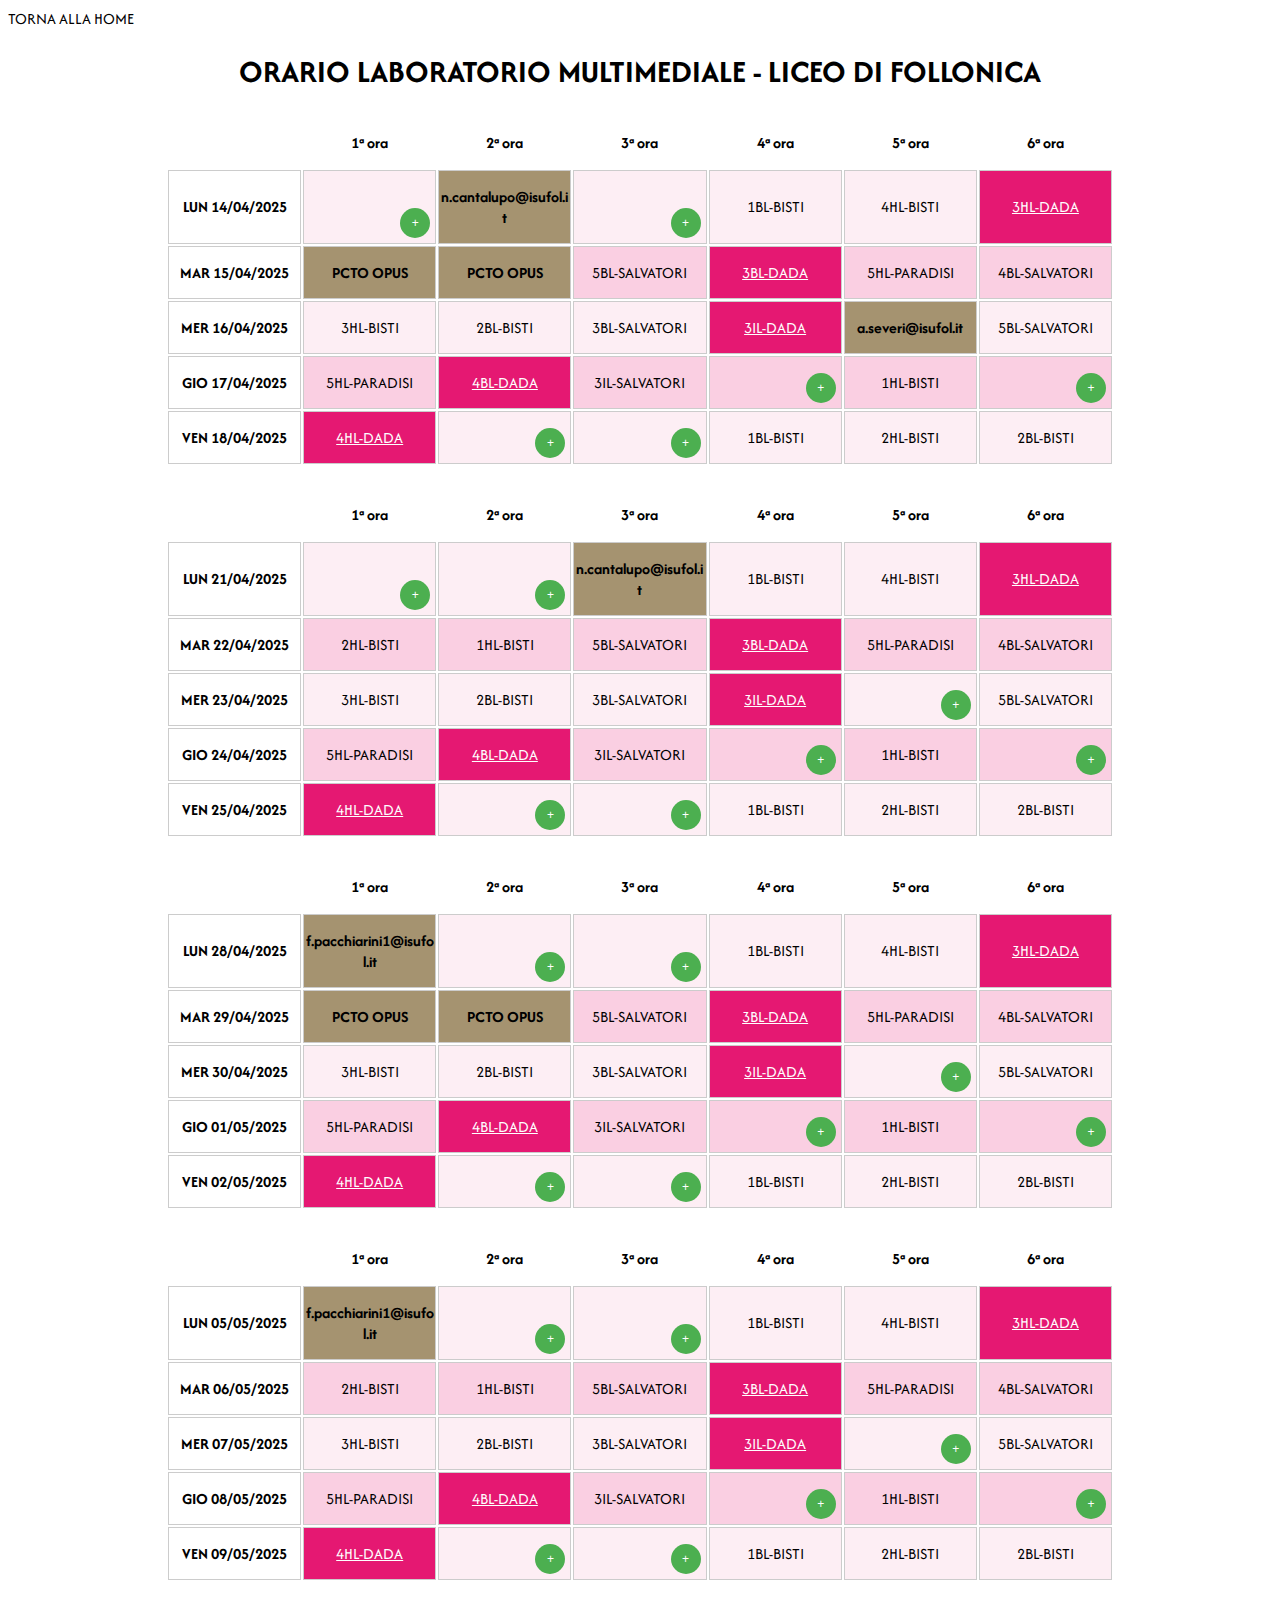
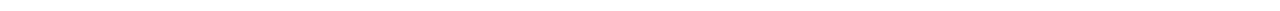
==== labmulti.html @ 7850d032 "nuova versione di: labmulti.html" ====
<!DOCTYPE html><html lang="it"><head><meta charset="UTF-8"><meta name="viewport" content="width=device-width, initial-scale=1.0"><meta name="description" content="orario del laboratorio multimediale del liceo di follonica"><meta name="author" content="Nicola Cantalupo"><title>Orario laboratorio multimediale | Liceo di Follonica</title><link rel="stylesheet" type="text/css" href="stile.css"></head><body><a href="https://nicovoni.github.io/">torna alla home</a><br><h1>Orario laboratorio multimediale - Liceo di Follonica</h1><table class="container"><tr><th></th><th>1ª ora</th><th>2ª ora</th><th>3ª ora</th><th>4ª ora</th><th>5ª ora</th><th>6ª ora</th></tr><tr><td><strong>LUN 14/04/2025</strong></td><td slotora="1" slotdata="14/04/2025"><button class="btn-aggiungi" onclick="btnprenota(this)">+</button></td><td slotora="2" slotdata="14/04/2025" class="spazioprenotato ">n.cantalupo@isufol.it</td><td slotora="3" slotdata="14/04/2025"><button class="btn-aggiungi" onclick="btnprenota(this)">+</button></td><td slotora="4" slotdata="14/04/2025" class="orario-fisso ">1BL-BISTI</td><td slotora="5" slotdata="14/04/2025" class="orario-fisso ">4HL-BISTI</td><td slotora="6" slotdata="14/04/2025" class="orario-fisso dada">3HL-DADA</td></tr><tr><td><strong>MAR 15/04/2025</strong></td><td slotora="1" slotdata="15/04/2025" class="spazioprenotato ">PCTO OPUS</td><td slotora="2" slotdata="15/04/2025" class="spazioprenotato ">PCTO OPUS</td><td slotora="3" slotdata="15/04/2025" class="orario-fisso ">5BL-SALVATORI</td><td slotora="4" slotdata="15/04/2025" class="orario-fisso dada">3BL-DADA</td><td slotora="5" slotdata="15/04/2025" class="orario-fisso ">5HL-PARADISI</td><td slotora="6" slotdata="15/04/2025" class="orario-fisso ">4BL-SALVATORI</td></tr><tr><td><strong>MER 16/04/2025</strong></td><td slotora="1" slotdata="16/04/2025" class="orario-fisso ">3HL-BISTI</td><td slotora="2" slotdata="16/04/2025" class="orario-fisso ">2BL-BISTI</td><td slotora="3" slotdata="16/04/2025" class="orario-fisso ">3BL-SALVATORI</td><td slotora="4" slotdata="16/04/2025" class="orario-fisso dada">3IL-DADA</td><td slotora="5" slotdata="16/04/2025" class="spazioprenotato ">a.severi@isufol.it</td><td slotora="6" slotdata="16/04/2025" class="orario-fisso ">5BL-SALVATORI</td></tr><tr><td><strong>GIO 17/04/2025</strong></td><td slotora="1" slotdata="17/04/2025" class="orario-fisso ">5HL-PARADISI</td><td slotora="2" slotdata="17/04/2025" class="orario-fisso dada">4BL-DADA</td><td slotora="3" slotdata="17/04/2025" class="orario-fisso ">3IL-SALVATORI</td><td slotora="4" slotdata="17/04/2025"><button class="btn-aggiungi" onclick="btnprenota(this)">+</button></td><td slotora="5" slotdata="17/04/2025" class="orario-fisso ">1HL-BISTI</td><td slotora="6" slotdata="17/04/2025"><button class="btn-aggiungi" onclick="btnprenota(this)">+</button></td></tr><tr><td><strong>VEN 18/04/2025</strong></td><td slotora="1" slotdata="18/04/2025" class="orario-fisso dada">4HL-DADA</td><td slotora="2" slotdata="18/04/2025"><button class="btn-aggiungi" onclick="btnprenota(this)">+</button></td><td slotora="3" slotdata="18/04/2025"><button class="btn-aggiungi" onclick="btnprenota(this)">+</button></td><td slotora="4" slotdata="18/04/2025" class="orario-fisso ">1BL-BISTI</td><td slotora="5" slotdata="18/04/2025" class="orario-fisso ">2HL-BISTI</td><td slotora="6" slotdata="18/04/2025" class="orario-fisso ">2BL-BISTI</td></tr></table><br><table class="container"><tr><th></th><th>1ª ora</th><th>2ª ora</th><th>3ª ora</th><th>4ª ora</th><th>5ª ora</th><th>6ª ora</th></tr><tr><td><strong>LUN 21/04/2025</strong></td><td slotora="1" slotdata="21/04/2025"><button class="btn-aggiungi" onclick="btnprenota(this)">+</button></td><td slotora="2" slotdata="21/04/2025"><button class="btn-aggiungi" onclick="btnprenota(this)">+</button></td><td slotora="3" slotdata="21/04/2025" class="spazioprenotato ">n.cantalupo@isufol.it</td><td slotora="4" slotdata="21/04/2025" class="orario-fisso ">1BL-BISTI</td><td slotora="5" slotdata="21/04/2025" class="orario-fisso ">4HL-BISTI</td><td slotora="6" slotdata="21/04/2025" class="orario-fisso dada">3HL-DADA</td></tr><tr><td><strong>MAR 22/04/2025</strong></td><td slotora="1" slotdata="22/04/2025" class="orario-fisso ">2HL-BISTI</td><td slotora="2" slotdata="22/04/2025" class="orario-fisso ">1HL-BISTI</td><td slotora="3" slotdata="22/04/2025" class="orario-fisso ">5BL-SALVATORI</td><td slotora="4" slotdata="22/04/2025" class="orario-fisso dada">3BL-DADA</td><td slotora="5" slotdata="22/04/2025" class="orario-fisso ">5HL-PARADISI</td><td slotora="6" slotdata="22/04/2025" class="orario-fisso ">4BL-SALVATORI</td></tr><tr><td><strong>MER 23/04/2025</strong></td><td slotora="1" slotdata="23/04/2025" class="orario-fisso ">3HL-BISTI</td><td slotora="2" slotdata="23/04/2025" class="orario-fisso ">2BL-BISTI</td><td slotora="3" slotdata="23/04/2025" class="orario-fisso ">3BL-SALVATORI</td><td slotora="4" slotdata="23/04/2025" class="orario-fisso dada">3IL-DADA</td><td slotora="5" slotdata="23/04/2025"><button class="btn-aggiungi" onclick="btnprenota(this)">+</button></td><td slotora="6" slotdata="23/04/2025" class="orario-fisso ">5BL-SALVATORI</td></tr><tr><td><strong>GIO 24/04/2025</strong></td><td slotora="1" slotdata="24/04/2025" class="orario-fisso ">5HL-PARADISI</td><td slotora="2" slotdata="24/04/2025" class="orario-fisso dada">4BL-DADA</td><td slotora="3" slotdata="24/04/2025" class="orario-fisso ">3IL-SALVATORI</td><td slotora="4" slotdata="24/04/2025"><button class="btn-aggiungi" onclick="btnprenota(this)">+</button></td><td slotora="5" slotdata="24/04/2025" class="orario-fisso ">1HL-BISTI</td><td slotora="6" slotdata="24/04/2025"><button class="btn-aggiungi" onclick="btnprenota(this)">+</button></td></tr><tr><td><strong>VEN 25/04/2025</strong></td><td slotora="1" slotdata="25/04/2025" class="orario-fisso dada">4HL-DADA</td><td slotora="2" slotdata="25/04/2025"><button class="btn-aggiungi" onclick="btnprenota(this)">+</button></td><td slotora="3" slotdata="25/04/2025"><button class="btn-aggiungi" onclick="btnprenota(this)">+</button></td><td slotora="4" slotdata="25/04/2025" class="orario-fisso ">1BL-BISTI</td><td slotora="5" slotdata="25/04/2025" class="orario-fisso ">2HL-BISTI</td><td slotora="6" slotdata="25/04/2025" class="orario-fisso ">2BL-BISTI</td></tr></table><br><table class="container"><tr><th></th><th>1ª ora</th><th>2ª ora</th><th>3ª ora</th><th>4ª ora</th><th>5ª ora</th><th>6ª ora</th></tr><tr><td><strong>LUN 28/04/2025</strong></td><td slotora="1" slotdata="28/04/2025" class="spazioprenotato ">f.pacchiarini1@isufol.it</td><td slotora="2" slotdata="28/04/2025"><button class="btn-aggiungi" onclick="btnprenota(this)">+</button></td><td slotora="3" slotdata="28/04/2025"><button class="btn-aggiungi" onclick="btnprenota(this)">+</button></td><td slotora="4" slotdata="28/04/2025" class="orario-fisso ">1BL-BISTI</td><td slotora="5" slotdata="28/04/2025" class="orario-fisso ">4HL-BISTI</td><td slotora="6" slotdata="28/04/2025" class="orario-fisso dada">3HL-DADA</td></tr><tr><td><strong>MAR 29/04/2025</strong></td><td slotora="1" slotdata="29/04/2025" class="spazioprenotato ">PCTO OPUS</td><td slotora="2" slotdata="29/04/2025" class="spazioprenotato ">PCTO OPUS</td><td slotora="3" slotdata="29/04/2025" class="orario-fisso ">5BL-SALVATORI</td><td slotora="4" slotdata="29/04/2025" class="orario-fisso dada">3BL-DADA</td><td slotora="5" slotdata="29/04/2025" class="orario-fisso ">5HL-PARADISI</td><td slotora="6" slotdata="29/04/2025" class="orario-fisso ">4BL-SALVATORI</td></tr><tr><td><strong>MER 30/04/2025</strong></td><td slotora="1" slotdata="30/04/2025" class="orario-fisso ">3HL-BISTI</td><td slotora="2" slotdata="30/04/2025" class="orario-fisso ">2BL-BISTI</td><td slotora="3" slotdata="30/04/2025" class="orario-fisso ">3BL-SALVATORI</td><td slotora="4" slotdata="30/04/2025" class="orario-fisso dada">3IL-DADA</td><td slotora="5" slotdata="30/04/2025"><button class="btn-aggiungi" onclick="btnprenota(this)">+</button></td><td slotora="6" slotdata="30/04/2025" class="orario-fisso ">5BL-SALVATORI</td></tr><tr><td><strong>GIO 01/05/2025</strong></td><td slotora="1" slotdata="01/05/2025" class="orario-fisso ">5HL-PARADISI</td><td slotora="2" slotdata="01/05/2025" class="orario-fisso dada">4BL-DADA</td><td slotora="3" slotdata="01/05/2025" class="orario-fisso ">3IL-SALVATORI</td><td slotora="4" slotdata="01/05/2025"><button class="btn-aggiungi" onclick="btnprenota(this)">+</button></td><td slotora="5" slotdata="01/05/2025" class="orario-fisso ">1HL-BISTI</td><td slotora="6" slotdata="01/05/2025"><button class="btn-aggiungi" onclick="btnprenota(this)">+</button></td></tr><tr><td><strong>VEN 02/05/2025</strong></td><td slotora="1" slotdata="02/05/2025" class="orario-fisso dada">4HL-DADA</td><td slotora="2" slotdata="02/05/2025"><button class="btn-aggiungi" onclick="btnprenota(this)">+</button></td><td slotora="3" slotdata="02/05/2025"><button class="btn-aggiungi" onclick="btnprenota(this)">+</button></td><td slotora="4" slotdata="02/05/2025" class="orario-fisso ">1BL-BISTI</td><td slotora="5" slotdata="02/05/2025" class="orario-fisso ">2HL-BISTI</td><td slotora="6" slotdata="02/05/2025" class="orario-fisso ">2BL-BISTI</td></tr></table><br><table class="container"><tr><th></th><th>1ª ora</th><th>2ª ora</th><th>3ª ora</th><th>4ª ora</th><th>5ª ora</th><th>6ª ora</th></tr><tr><td><strong>LUN 05/05/2025</strong></td><td slotora="1" slotdata="05/05/2025" class="spazioprenotato ">f.pacchiarini1@isufol.it</td><td slotora="2" slotdata="05/05/2025"><button class="btn-aggiungi" onclick="btnprenota(this)">+</button></td><td slotora="3" slotdata="05/05/2025"><button class="btn-aggiungi" onclick="btnprenota(this)">+</button></td><td slotora="4" slotdata="05/05/2025" class="orario-fisso ">1BL-BISTI</td><td slotora="5" slotdata="05/05/2025" class="orario-fisso ">4HL-BISTI</td><td slotora="6" slotdata="05/05/2025" class="orario-fisso dada">3HL-DADA</td></tr><tr><td><strong>MAR 06/05/2025</strong></td><td slotora="1" slotdata="06/05/2025" class="orario-fisso ">2HL-BISTI</td><td slotora="2" slotdata="06/05/2025" class="orario-fisso ">1HL-BISTI</td><td slotora="3" slotdata="06/05/2025" class="orario-fisso ">5BL-SALVATORI</td><td slotora="4" slotdata="06/05/2025" class="orario-fisso dada">3BL-DADA</td><td slotora="5" slotdata="06/05/2025" class="orario-fisso ">5HL-PARADISI</td><td slotora="6" slotdata="06/05/2025" class="orario-fisso ">4BL-SALVATORI</td></tr><tr><td><strong>MER 07/05/2025</strong></td><td slotora="1" slotdata="07/05/2025" class="orario-fisso ">3HL-BISTI</td><td slotora="2" slotdata="07/05/2025" class="orario-fisso ">2BL-BISTI</td><td slotora="3" slotdata="07/05/2025" class="orario-fisso ">3BL-SALVATORI</td><td slotora="4" slotdata="07/05/2025" class="orario-fisso dada">3IL-DADA</td><td slotora="5" slotdata="07/05/2025"><button class="btn-aggiungi" onclick="btnprenota(this)">+</button></td><td slotora="6" slotdata="07/05/2025" class="orario-fisso ">5BL-SALVATORI</td></tr><tr><td><strong>GIO 08/05/2025</strong></td><td slotora="1" slotdata="08/05/2025" class="orario-fisso ">5HL-PARADISI</td><td slotora="2" slotdata="08/05/2025" class="orario-fisso dada">4BL-DADA</td><td slotora="3" slotdata="08/05/2025" class="orario-fisso ">3IL-SALVATORI</td><td slotora="4" slotdata="08/05/2025"><button class="btn-aggiungi" onclick="btnprenota(this)">+</button></td><td slotora="5" slotdata="08/05/2025" class="orario-fisso ">1HL-BISTI</td><td slotora="6" slotdata="08/05/2025"><button class="btn-aggiungi" onclick="btnprenota(this)">+</button></td></tr><tr><td><strong>VEN 09/05/2025</strong></td><td slotora="1" slotdata="09/05/2025" class="orario-fisso dada">4HL-DADA</td><td slotora="2" slotdata="09/05/2025"><button class="btn-aggiungi" onclick="btnprenota(this)">+</button></td><td slotora="3" slotdata="09/05/2025"><button class="btn-aggiungi" onclick="btnprenota(this)">+</button></td><td slotora="4" slotdata="09/05/2025" class="orario-fisso ">1BL-BISTI</td><td slotora="5" slotdata="09/05/2025" class="orario-fisso ">2HL-BISTI</td><td slotora="6" slotdata="09/05/2025" class="orario-fisso ">2BL-BISTI</td></tr></table><br><script src="btnscript.js" defer></script></body></html>
---- stile.css ----
@import url('https://fonts.googleapis.com/css2?family=Afacad+Flux:wght@100..1000&display=swap');

body {
  font-family: "Afacad Flux", sans-serif;
  font-optical-sizing: auto;
  font-weight: <weight>;
  font-style: normal;
  font-variation-settings:
    "slnt" 0;
}

a {
  text-decoration: none;
  text-transform: uppercase;
  color: #000000;
}

h1 {
  text-align: center;
  text-transform: uppercase;
  color: #000000;
}

h2 {
  text-align: center;
  text-transform: uppercase;
  color: #000000;
}

h2 a {
  text-transform: uppercase;
  color: #000000;
}

.container {
  width: 75%;
  margin: 0 auto;
  text-align: center;
  overflow: hidden;
  display: table;
  table-layout: fixed; /* Distribuisce uniformemente la larghezza delle colonne */
}

.container td {
  position: relative; /* Posizione relativa per le celle */
  word-wrap: break-word; /* Permette al testo di andare a capo */
  overflow-wrap: break-word; /* Supporto aggiuntivo per il wrapping del testo */
  margin: 0; /* Evita margini indesiderati */
  border: 1px solid #ccc;
  padding-top: 15px;
  padding-bottom: 15px;
}

.container th {
  background-color: #ffffff;
  padding-top: 15px;
  padding-bottom: 15px;
}

.container tr:nth-child(even) {
  background-color: #FDEEF4; /* Colore di sfondo per righe pari */
}

.container tr:nth-child(odd) {
  background-color: #FACFE2; /* Colore di sfondo per righe dispari */
}

.container td:first-child {
  background-color: #FFFFFF;
}

.container tr:hover {
}

.btn-aggiungi {
    position: absolute;
    bottom: 5px;
    right: 5px;
    width: 30px; /* Larghezza fissa */
    height: 30px; /* Altezza fissa */
    background-color: #4CAF50; /* Colore verde per il pulsante */
    color: white;
    border: none; /* Rimuovi il bordo */
    padding: 0; /* Rimuovi il padding */
    border-radius: 50%; /* Bordo rotondo */
    font-size: 12px; /* Dimensione del font */
    cursor: pointer;
    display: flex; /* Per centrare il testo */
    align-items: center; /* Allinea verticalmente al centro */
    justify-content: center; /* Allinea orizzontalmente al centro */
}

.btn-aggiungi:hover {
    background-color: #45a049;
  }

@media (max-width: 600px) { /* Per schermi fino a 600px di larghezza */
  .container {
    width: 100%; /* Utilizza tutta la larghezza disponibile */
  }
}

footer {
    text-align: center; /* Allineamento del testo */
    padding: 10px 0; /* Spaziatura interna */
    position: relative; /* Posizione */
    bottom: 0; /* Ancoraggio al fondo */
    width: 100%; /* Larghezza al 100% */
}

.spazioprenotato {
  background-color: #A59370;
  /* color: #403E10; */
  font-weight: 700;
  color: #000000;
}

.classe-lampeggiante {
  animation: lampeggio 1s infinite alternate;
}

.dada {
  background-color: #E51872;
  color: #FFFFFF;
  text-decoration: underline;
}

@keyframes lampeggio {
    from {
      opacity: 1;
    }
    to {
      opacity: 0;
    }
}
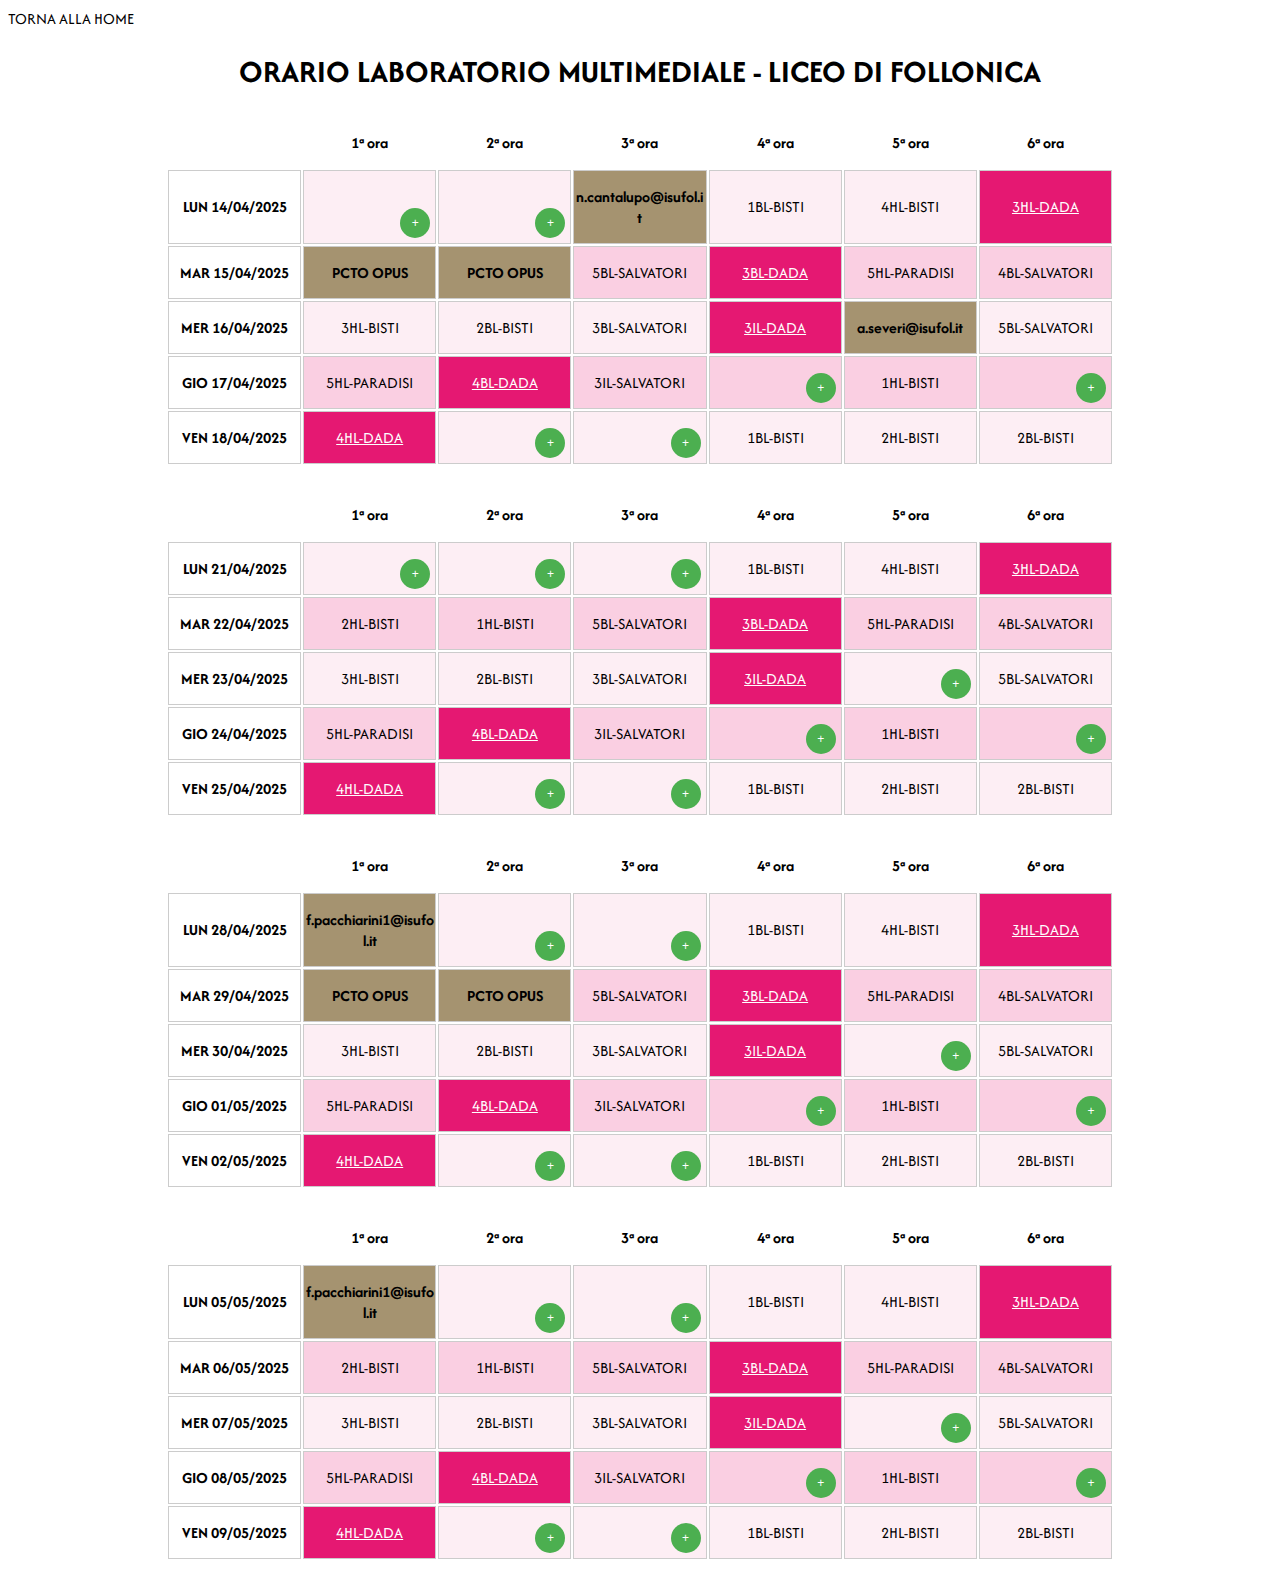
==== commit 9cc65825: "nuova versione di: labmulti.html" ====
--- a/labmulti.html
+++ b/labmulti.html
@@ -1 +1 @@
-<!DOCTYPE html><html lang="it"><head><meta charset="UTF-8"><meta name="viewport" content="width=device-width, initial-scale=1.0"><meta name="description" content="orario del laboratorio multimediale del liceo di follonica"><meta name="author" content="Nicola Cantalupo"><title>Orario laboratorio multimediale | Liceo di Follonica</title><link rel="stylesheet" type="text/css" href="stile.css"></head><body><a href="https://nicovoni.github.io/">torna alla home</a><br><h1>Orario laboratorio multimediale - Liceo di Follonica</h1><table class="container"><tr><th></th><th>1ª ora</th><th>2ª ora</th><th>3ª ora</th><th>4ª ora</th><th>5ª ora</th><th>6ª ora</th></tr><tr><td><strong>LUN 14/04/2025</strong></td><td slotora="1" slotdata="14/04/2025"><button class="btn-aggiungi" onclick="btnprenota(this)">+</button></td><td slotora="2" slotdata="14/04/2025" class="spazioprenotato ">n.cantalupo@isufol.it</td><td slotora="3" slotdata="14/04/2025"><button class="btn-aggiungi" onclick="btnprenota(this)">+</button></td><td slotora="4" slotdata="14/04/2025" class="orario-fisso ">1BL-BISTI</td><td slotora="5" slotdata="14/04/2025" class="orario-fisso ">4HL-BISTI</td><td slotora="6" slotdata="14/04/2025" class="orario-fisso dada">3HL-DADA</td></tr><tr><td><strong>MAR 15/04/2025</strong></td><td slotora="1" slotdata="15/04/2025" class="spazioprenotato ">PCTO OPUS</td><td slotora="2" slotdata="15/04/2025" class="spazioprenotato ">PCTO OPUS</td><td slotora="3" slotdata="15/04/2025" class="orario-fisso ">5BL-SALVATORI</td><td slotora="4" slotdata="15/04/2025" class="orario-fisso dada">3BL-DADA</td><td slotora="5" slotdata="15/04/2025" class="orario-fisso ">5HL-PARADISI</td><td slotora="6" slotdata="15/04/2025" class="orario-fisso ">4BL-SALVATORI</td></tr><tr><td><strong>MER 16/04/2025</strong></td><td slotora="1" slotdata="16/04/2025" class="orario-fisso ">3HL-BISTI</td><td slotora="2" slotdata="16/04/2025" class="orario-fisso ">2BL-BISTI</td><td slotora="3" slotdata="16/04/2025" class="orario-fisso ">3BL-SALVATORI</td><td slotora="4" slotdata="16/04/2025" class="orario-fisso dada">3IL-DADA</td><td slotora="5" slotdata="16/04/2025" class="spazioprenotato ">a.severi@isufol.it</td><td slotora="6" slotdata="16/04/2025" class="orario-fisso ">5BL-SALVATORI</td></tr><tr><td><strong>GIO 17/04/2025</strong></td><td slotora="1" slotdata="17/04/2025" class="orario-fisso ">5HL-PARADISI</td><td slotora="2" slotdata="17/04/2025" class="orario-fisso dada">4BL-DADA</td><td slotora="3" slotdata="17/04/2025" class="orario-fisso ">3IL-SALVATORI</td><td slotora="4" slotdata="17/04/2025"><button class="btn-aggiungi" onclick="btnprenota(this)">+</button></td><td slotora="5" slotdata="17/04/2025" class="orario-fisso ">1HL-BISTI</td><td slotora="6" slotdata="17/04/2025"><button class="btn-aggiungi" onclick="btnprenota(this)">+</button></td></tr><tr><td><strong>VEN 18/04/2025</strong></td><td slotora="1" slotdata="18/04/2025" class="orario-fisso dada">4HL-DADA</td><td slotora="2" slotdata="18/04/2025"><button class="btn-aggiungi" onclick="btnprenota(this)">+</button></td><td slotora="3" slotdata="18/04/2025"><button class="btn-aggiungi" onclick="btnprenota(this)">+</button></td><td slotora="4" slotdata="18/04/2025" class="orario-fisso ">1BL-BISTI</td><td slotora="5" slotdata="18/04/2025" class="orario-fisso ">2HL-BISTI</td><td slotora="6" slotdata="18/04/2025" class="orario-fisso ">2BL-BISTI</td></tr></table><br><table class="container"><tr><th></th><th>1ª ora</th><th>2ª ora</th><th>3ª ora</th><th>4ª ora</th><th>5ª ora</th><th>6ª ora</th></tr><tr><td><strong>LUN 21/04/2025</strong></td><td slotora="1" slotdata="21/04/2025"><button class="btn-aggiungi" onclick="btnprenota(this)">+</button></td><td slotora="2" slotdata="21/04/2025"><button class="btn-aggiungi" onclick="btnprenota(this)">+</button></td><td slotora="3" slotdata="21/04/2025" class="spazioprenotato ">n.cantalupo@isufol.it</td><td slotora="4" slotdata="21/04/2025" class="orario-fisso ">1BL-BISTI</td><td slotora="5" slotdata="21/04/2025" class="orario-fisso ">4HL-BISTI</td><td slotora="6" slotdata="21/04/2025" class="orario-fisso dada">3HL-DADA</td></tr><tr><td><strong>MAR 22/04/2025</strong></td><td slotora="1" slotdata="22/04/2025" class="orario-fisso ">2HL-BISTI</td><td slotora="2" slotdata="22/04/2025" class="orario-fisso ">1HL-BISTI</td><td slotora="3" slotdata="22/04/2025" class="orario-fisso ">5BL-SALVATORI</td><td slotora="4" slotdata="22/04/2025" class="orario-fisso dada">3BL-DADA</td><td slotora="5" slotdata="22/04/2025" class="orario-fisso ">5HL-PARADISI</td><td slotora="6" slotdata="22/04/2025" class="orario-fisso ">4BL-SALVATORI</td></tr><tr><td><strong>MER 23/04/2025</strong></td><td slotora="1" slotdata="23/04/2025" class="orario-fisso ">3HL-BISTI</td><td slotora="2" slotdata="23/04/2025" class="orario-fisso ">2BL-BISTI</td><td slotora="3" slotdata="23/04/2025" class="orario-fisso ">3BL-SALVATORI</td><td slotora="4" slotdata="23/04/2025" class="orario-fisso dada">3IL-DADA</td><td slotora="5" slotdata="23/04/2025"><button class="btn-aggiungi" onclick="btnprenota(this)">+</button></td><td slotora="6" slotdata="23/04/2025" class="orario-fisso ">5BL-SALVATORI</td></tr><tr><td><strong>GIO 24/04/2025</strong></td><td slotora="1" slotdata="24/04/2025" class="orario-fisso ">5HL-PARADISI</td><td slotora="2" slotdata="24/04/2025" class="orario-fisso dada">4BL-DADA</td><td slotora="3" slotdata="24/04/2025" class="orario-fisso ">3IL-SALVATORI</td><td slotora="4" slotdata="24/04/2025"><button class="btn-aggiungi" onclick="btnprenota(this)">+</button></td><td slotora="5" slotdata="24/04/2025" class="orario-fisso ">1HL-BISTI</td><td slotora="6" slotdata="24/04/2025"><button class="btn-aggiungi" onclick="btnprenota(this)">+</button></td></tr><tr><td><strong>VEN 25/04/2025</strong></td><td slotora="1" slotdata="25/04/2025" class="orario-fisso dada">4HL-DADA</td><td slotora="2" slotdata="25/04/2025"><button class="btn-aggiungi" onclick="btnprenota(this)">+</button></td><td slotora="3" slotdata="25/04/2025"><button class="btn-aggiungi" onclick="btnprenota(this)">+</button></td><td slotora="4" slotdata="25/04/2025" class="orario-fisso ">1BL-BISTI</td><td slotora="5" slotdata="25/04/2025" class="orario-fisso ">2HL-BISTI</td><td slotora="6" slotdata="25/04/2025" class="orario-fisso ">2BL-BISTI</td></tr></table><br><table class="container"><tr><th></th><th>1ª ora</th><th>2ª ora</th><th>3ª ora</th><th>4ª ora</th><th>5ª ora</th><th>6ª ora</th></tr><tr><td><strong>LUN 28/04/2025</strong></td><td slotora="1" slotdata="28/04/2025" class="spazioprenotato ">f.pacchiarini1@isufol.it</td><td slotora="2" slotdata="28/04/2025"><button class="btn-aggiungi" onclick="btnprenota(this)">+</button></td><td slotora="3" slotdata="28/04/2025"><button class="btn-aggiungi" onclick="btnprenota(this)">+</button></td><td slotora="4" slotdata="28/04/2025" class="orario-fisso ">1BL-BISTI</td><td slotora="5" slotdata="28/04/2025" class="orario-fisso ">4HL-BISTI</td><td slotora="6" slotdata="28/04/2025" class="orario-fisso dada">3HL-DADA</td></tr><tr><td><strong>MAR 29/04/2025</strong></td><td slotora="1" slotdata="29/04/2025" class="spazioprenotato ">PCTO OPUS</td><td slotora="2" slotdata="29/04/2025" class="spazioprenotato ">PCTO OPUS</td><td slotora="3" slotdata="29/04/2025" class="orario-fisso ">5BL-SALVATORI</td><td slotora="4" slotdata="29/04/2025" class="orario-fisso dada">3BL-DADA</td><td slotora="5" slotdata="29/04/2025" class="orario-fisso ">5HL-PARADISI</td><td slotora="6" slotdata="29/04/2025" class="orario-fisso ">4BL-SALVATORI</td></tr><tr><td><strong>MER 30/04/2025</strong></td><td slotora="1" slotdata="30/04/2025" class="orario-fisso ">3HL-BISTI</td><td slotora="2" slotdata="30/04/2025" class="orario-fisso ">2BL-BISTI</td><td slotora="3" slotdata="30/04/2025" class="orario-fisso ">3BL-SALVATORI</td><td slotora="4" slotdata="30/04/2025" class="orario-fisso dada">3IL-DADA</td><td slotora="5" slotdata="30/04/2025"><button class="btn-aggiungi" onclick="btnprenota(this)">+</button></td><td slotora="6" slotdata="30/04/2025" class="orario-fisso ">5BL-SALVATORI</td></tr><tr><td><strong>GIO 01/05/2025</strong></td><td slotora="1" slotdata="01/05/2025" class="orario-fisso ">5HL-PARADISI</td><td slotora="2" slotdata="01/05/2025" class="orario-fisso dada">4BL-DADA</td><td slotora="3" slotdata="01/05/2025" class="orario-fisso ">3IL-SALVATORI</td><td slotora="4" slotdata="01/05/2025"><button class="btn-aggiungi" onclick="btnprenota(this)">+</button></td><td slotora="5" slotdata="01/05/2025" class="orario-fisso ">1HL-BISTI</td><td slotora="6" slotdata="01/05/2025"><button class="btn-aggiungi" onclick="btnprenota(this)">+</button></td></tr><tr><td><strong>VEN 02/05/2025</strong></td><td slotora="1" slotdata="02/05/2025" class="orario-fisso dada">4HL-DADA</td><td slotora="2" slotdata="02/05/2025"><button class="btn-aggiungi" onclick="btnprenota(this)">+</button></td><td slotora="3" slotdata="02/05/2025"><button class="btn-aggiungi" onclick="btnprenota(this)">+</button></td><td slotora="4" slotdata="02/05/2025" class="orario-fisso ">1BL-BISTI</td><td slotora="5" slotdata="02/05/2025" class="orario-fisso ">2HL-BISTI</td><td slotora="6" slotdata="02/05/2025" class="orario-fisso ">2BL-BISTI</td></tr></table><br><table class="container"><tr><th></th><th>1ª ora</th><th>2ª ora</th><th>3ª ora</th><th>4ª ora</th><th>5ª ora</th><th>6ª ora</th></tr><tr><td><strong>LUN 05/05/2025</strong></td><td slotora="1" slotdata="05/05/2025" class="spazioprenotato ">f.pacchiarini1@isufol.it</td><td slotora="2" slotdata="05/05/2025"><button class="btn-aggiungi" onclick="btnprenota(this)">+</button></td><td slotora="3" slotdata="05/05/2025"><button class="btn-aggiungi" onclick="btnprenota(this)">+</button></td><td slotora="4" slotdata="05/05/2025" class="orario-fisso ">1BL-BISTI</td><td slotora="5" slotdata="05/05/2025" class="orario-fisso ">4HL-BISTI</td><td slotora="6" slotdata="05/05/2025" class="orario-fisso dada">3HL-DADA</td></tr><tr><td><strong>MAR 06/05/2025</strong></td><td slotora="1" slotdata="06/05/2025" class="orario-fisso ">2HL-BISTI</td><td slotora="2" slotdata="06/05/2025" class="orario-fisso ">1HL-BISTI</td><td slotora="3" slotdata="06/05/2025" class="orario-fisso ">5BL-SALVATORI</td><td slotora="4" slotdata="06/05/2025" class="orario-fisso dada">3BL-DADA</td><td slotora="5" slotdata="06/05/2025" class="orario-fisso ">5HL-PARADISI</td><td slotora="6" slotdata="06/05/2025" class="orario-fisso ">4BL-SALVATORI</td></tr><tr><td><strong>MER 07/05/2025</strong></td><td slotora="1" slotdata="07/05/2025" class="orario-fisso ">3HL-BISTI</td><td slotora="2" slotdata="07/05/2025" class="orario-fisso ">2BL-BISTI</td><td slotora="3" slotdata="07/05/2025" class="orario-fisso ">3BL-SALVATORI</td><td slotora="4" slotdata="07/05/2025" class="orario-fisso dada">3IL-DADA</td><td slotora="5" slotdata="07/05/2025"><button class="btn-aggiungi" onclick="btnprenota(this)">+</button></td><td slotora="6" slotdata="07/05/2025" class="orario-fisso ">5BL-SALVATORI</td></tr><tr><td><strong>GIO 08/05/2025</strong></td><td slotora="1" slotdata="08/05/2025" class="orario-fisso ">5HL-PARADISI</td><td slotora="2" slotdata="08/05/2025" class="orario-fisso dada">4BL-DADA</td><td slotora="3" slotdata="08/05/2025" class="orario-fisso ">3IL-SALVATORI</td><td slotora="4" slotdata="08/05/2025"><button class="btn-aggiungi" onclick="btnprenota(this)">+</button></td><td slotora="5" slotdata="08/05/2025" class="orario-fisso ">1HL-BISTI</td><td slotora="6" slotdata="08/05/2025"><button class="btn-aggiungi" onclick="btnprenota(this)">+</button></td></tr><tr><td><strong>VEN 09/05/2025</strong></td><td slotora="1" slotdata="09/05/2025" class="orario-fisso dada">4HL-DADA</td><td slotora="2" slotdata="09/05/2025"><button class="btn-aggiungi" onclick="btnprenota(this)">+</button></td><td slotora="3" slotdata="09/05/2025"><button class="btn-aggiungi" onclick="btnprenota(this)">+</button></td><td slotora="4" slotdata="09/05/2025" class="orario-fisso ">1BL-BISTI</td><td slotora="5" slotdata="09/05/2025" class="orario-fisso ">2HL-BISTI</td><td slotora="6" slotdata="09/05/2025" class="orario-fisso ">2BL-BISTI</td></tr></table><br><script src="btnscript.js" defer></script></body></html>+<!DOCTYPE html><html lang="it"><head><meta charset="UTF-8"><meta name="viewport" content="width=device-width, initial-scale=1.0"><meta name="description" content="orario del laboratorio multimediale del liceo di follonica"><meta name="author" content="Nicola Cantalupo"><title>Orario laboratorio multimediale | Liceo di Follonica</title><link rel="stylesheet" type="text/css" href="stile.css"></head><body><a href="https://nicovoni.github.io/">torna alla home</a><br><h1>Orario laboratorio multimediale - Liceo di Follonica</h1><table class="container"><tr><th></th><th>1ª ora</th><th>2ª ora</th><th>3ª ora</th><th>4ª ora</th><th>5ª ora</th><th>6ª ora</th></tr><tr><td><strong>LUN 14/04/2025</strong></td><td slotora="1" slotdata="14/04/2025"><button class="btn-aggiungi" onclick="btnprenota(this)">+</button></td><td slotora="2" slotdata="14/04/2025"><button class="btn-aggiungi" onclick="btnprenota(this)">+</button></td><td slotora="3" slotdata="14/04/2025" class="spazioprenotato ">n.cantalupo@isufol.it</td><td slotora="4" slotdata="14/04/2025" class="orario-fisso ">1BL-BISTI</td><td slotora="5" slotdata="14/04/2025" class="orario-fisso ">4HL-BISTI</td><td slotora="6" slotdata="14/04/2025" class="orario-fisso dada">3HL-DADA</td></tr><tr><td><strong>MAR 15/04/2025</strong></td><td slotora="1" slotdata="15/04/2025" class="spazioprenotato ">PCTO OPUS</td><td slotora="2" slotdata="15/04/2025" class="spazioprenotato ">PCTO OPUS</td><td slotora="3" slotdata="15/04/2025" class="orario-fisso ">5BL-SALVATORI</td><td slotora="4" slotdata="15/04/2025" class="orario-fisso dada">3BL-DADA</td><td slotora="5" slotdata="15/04/2025" class="orario-fisso ">5HL-PARADISI</td><td slotora="6" slotdata="15/04/2025" class="orario-fisso ">4BL-SALVATORI</td></tr><tr><td><strong>MER 16/04/2025</strong></td><td slotora="1" slotdata="16/04/2025" class="orario-fisso ">3HL-BISTI</td><td slotora="2" slotdata="16/04/2025" class="orario-fisso ">2BL-BISTI</td><td slotora="3" slotdata="16/04/2025" class="orario-fisso ">3BL-SALVATORI</td><td slotora="4" slotdata="16/04/2025" class="orario-fisso dada">3IL-DADA</td><td slotora="5" slotdata="16/04/2025" class="spazioprenotato ">a.severi@isufol.it</td><td slotora="6" slotdata="16/04/2025" class="orario-fisso ">5BL-SALVATORI</td></tr><tr><td><strong>GIO 17/04/2025</strong></td><td slotora="1" slotdata="17/04/2025" class="orario-fisso ">5HL-PARADISI</td><td slotora="2" slotdata="17/04/2025" class="orario-fisso dada">4BL-DADA</td><td slotora="3" slotdata="17/04/2025" class="orario-fisso ">3IL-SALVATORI</td><td slotora="4" slotdata="17/04/2025"><button class="btn-aggiungi" onclick="btnprenota(this)">+</button></td><td slotora="5" slotdata="17/04/2025" class="orario-fisso ">1HL-BISTI</td><td slotora="6" slotdata="17/04/2025"><button class="btn-aggiungi" onclick="btnprenota(this)">+</button></td></tr><tr><td><strong>VEN 18/04/2025</strong></td><td slotora="1" slotdata="18/04/2025" class="orario-fisso dada">4HL-DADA</td><td slotora="2" slotdata="18/04/2025"><button class="btn-aggiungi" onclick="btnprenota(this)">+</button></td><td slotora="3" slotdata="18/04/2025"><button class="btn-aggiungi" onclick="btnprenota(this)">+</button></td><td slotora="4" slotdata="18/04/2025" class="orario-fisso ">1BL-BISTI</td><td slotora="5" slotdata="18/04/2025" class="orario-fisso ">2HL-BISTI</td><td slotora="6" slotdata="18/04/2025" class="orario-fisso ">2BL-BISTI</td></tr></table><br><table class="container"><tr><th></th><th>1ª ora</th><th>2ª ora</th><th>3ª ora</th><th>4ª ora</th><th>5ª ora</th><th>6ª ora</th></tr><tr><td><strong>LUN 21/04/2025</strong></td><td slotora="1" slotdata="21/04/2025"><button class="btn-aggiungi" onclick="btnprenota(this)">+</button></td><td slotora="2" slotdata="21/04/2025"><button class="btn-aggiungi" onclick="btnprenota(this)">+</button></td><td slotora="3" slotdata="21/04/2025"><button class="btn-aggiungi" onclick="btnprenota(this)">+</button></td><td slotora="4" slotdata="21/04/2025" class="orario-fisso ">1BL-BISTI</td><td slotora="5" slotdata="21/04/2025" class="orario-fisso ">4HL-BISTI</td><td slotora="6" slotdata="21/04/2025" class="orario-fisso dada">3HL-DADA</td></tr><tr><td><strong>MAR 22/04/2025</strong></td><td slotora="1" slotdata="22/04/2025" class="orario-fisso ">2HL-BISTI</td><td slotora="2" slotdata="22/04/2025" class="orario-fisso ">1HL-BISTI</td><td slotora="3" slotdata="22/04/2025" class="orario-fisso ">5BL-SALVATORI</td><td slotora="4" slotdata="22/04/2025" class="orario-fisso dada">3BL-DADA</td><td slotora="5" slotdata="22/04/2025" class="orario-fisso ">5HL-PARADISI</td><td slotora="6" slotdata="22/04/2025" class="orario-fisso ">4BL-SALVATORI</td></tr><tr><td><strong>MER 23/04/2025</strong></td><td slotora="1" slotdata="23/04/2025" class="orario-fisso ">3HL-BISTI</td><td slotora="2" slotdata="23/04/2025" class="orario-fisso ">2BL-BISTI</td><td slotora="3" slotdata="23/04/2025" class="orario-fisso ">3BL-SALVATORI</td><td slotora="4" slotdata="23/04/2025" class="orario-fisso dada">3IL-DADA</td><td slotora="5" slotdata="23/04/2025"><button class="btn-aggiungi" onclick="btnprenota(this)">+</button></td><td slotora="6" slotdata="23/04/2025" class="orario-fisso ">5BL-SALVATORI</td></tr><tr><td><strong>GIO 24/04/2025</strong></td><td slotora="1" slotdata="24/04/2025" class="orario-fisso ">5HL-PARADISI</td><td slotora="2" slotdata="24/04/2025" class="orario-fisso dada">4BL-DADA</td><td slotora="3" slotdata="24/04/2025" class="orario-fisso ">3IL-SALVATORI</td><td slotora="4" slotdata="24/04/2025"><button class="btn-aggiungi" onclick="btnprenota(this)">+</button></td><td slotora="5" slotdata="24/04/2025" class="orario-fisso ">1HL-BISTI</td><td slotora="6" slotdata="24/04/2025"><button class="btn-aggiungi" onclick="btnprenota(this)">+</button></td></tr><tr><td><strong>VEN 25/04/2025</strong></td><td slotora="1" slotdata="25/04/2025" class="orario-fisso dada">4HL-DADA</td><td slotora="2" slotdata="25/04/2025"><button class="btn-aggiungi" onclick="btnprenota(this)">+</button></td><td slotora="3" slotdata="25/04/2025"><button class="btn-aggiungi" onclick="btnprenota(this)">+</button></td><td slotora="4" slotdata="25/04/2025" class="orario-fisso ">1BL-BISTI</td><td slotora="5" slotdata="25/04/2025" class="orario-fisso ">2HL-BISTI</td><td slotora="6" slotdata="25/04/2025" class="orario-fisso ">2BL-BISTI</td></tr></table><br><table class="container"><tr><th></th><th>1ª ora</th><th>2ª ora</th><th>3ª ora</th><th>4ª ora</th><th>5ª ora</th><th>6ª ora</th></tr><tr><td><strong>LUN 28/04/2025</strong></td><td slotora="1" slotdata="28/04/2025" class="spazioprenotato ">f.pacchiarini1@isufol.it</td><td slotora="2" slotdata="28/04/2025"><button class="btn-aggiungi" onclick="btnprenota(this)">+</button></td><td slotora="3" slotdata="28/04/2025"><button class="btn-aggiungi" onclick="btnprenota(this)">+</button></td><td slotora="4" slotdata="28/04/2025" class="orario-fisso ">1BL-BISTI</td><td slotora="5" slotdata="28/04/2025" class="orario-fisso ">4HL-BISTI</td><td slotora="6" slotdata="28/04/2025" class="orario-fisso dada">3HL-DADA</td></tr><tr><td><strong>MAR 29/04/2025</strong></td><td slotora="1" slotdata="29/04/2025" class="spazioprenotato ">PCTO OPUS</td><td slotora="2" slotdata="29/04/2025" class="spazioprenotato ">PCTO OPUS</td><td slotora="3" slotdata="29/04/2025" class="orario-fisso ">5BL-SALVATORI</td><td slotora="4" slotdata="29/04/2025" class="orario-fisso dada">3BL-DADA</td><td slotora="5" slotdata="29/04/2025" class="orario-fisso ">5HL-PARADISI</td><td slotora="6" slotdata="29/04/2025" class="orario-fisso ">4BL-SALVATORI</td></tr><tr><td><strong>MER 30/04/2025</strong></td><td slotora="1" slotdata="30/04/2025" class="orario-fisso ">3HL-BISTI</td><td slotora="2" slotdata="30/04/2025" class="orario-fisso ">2BL-BISTI</td><td slotora="3" slotdata="30/04/2025" class="orario-fisso ">3BL-SALVATORI</td><td slotora="4" slotdata="30/04/2025" class="orario-fisso dada">3IL-DADA</td><td slotora="5" slotdata="30/04/2025"><button class="btn-aggiungi" onclick="btnprenota(this)">+</button></td><td slotora="6" slotdata="30/04/2025" class="orario-fisso ">5BL-SALVATORI</td></tr><tr><td><strong>GIO 01/05/2025</strong></td><td slotora="1" slotdata="01/05/2025" class="orario-fisso ">5HL-PARADISI</td><td slotora="2" slotdata="01/05/2025" class="orario-fisso dada">4BL-DADA</td><td slotora="3" slotdata="01/05/2025" class="orario-fisso ">3IL-SALVATORI</td><td slotora="4" slotdata="01/05/2025"><button class="btn-aggiungi" onclick="btnprenota(this)">+</button></td><td slotora="5" slotdata="01/05/2025" class="orario-fisso ">1HL-BISTI</td><td slotora="6" slotdata="01/05/2025"><button class="btn-aggiungi" onclick="btnprenota(this)">+</button></td></tr><tr><td><strong>VEN 02/05/2025</strong></td><td slotora="1" slotdata="02/05/2025" class="orario-fisso dada">4HL-DADA</td><td slotora="2" slotdata="02/05/2025"><button class="btn-aggiungi" onclick="btnprenota(this)">+</button></td><td slotora="3" slotdata="02/05/2025"><button class="btn-aggiungi" onclick="btnprenota(this)">+</button></td><td slotora="4" slotdata="02/05/2025" class="orario-fisso ">1BL-BISTI</td><td slotora="5" slotdata="02/05/2025" class="orario-fisso ">2HL-BISTI</td><td slotora="6" slotdata="02/05/2025" class="orario-fisso ">2BL-BISTI</td></tr></table><br><table class="container"><tr><th></th><th>1ª ora</th><th>2ª ora</th><th>3ª ora</th><th>4ª ora</th><th>5ª ora</th><th>6ª ora</th></tr><tr><td><strong>LUN 05/05/2025</strong></td><td slotora="1" slotdata="05/05/2025" class="spazioprenotato ">f.pacchiarini1@isufol.it</td><td slotora="2" slotdata="05/05/2025"><button class="btn-aggiungi" onclick="btnprenota(this)">+</button></td><td slotora="3" slotdata="05/05/2025"><button class="btn-aggiungi" onclick="btnprenota(this)">+</button></td><td slotora="4" slotdata="05/05/2025" class="orario-fisso ">1BL-BISTI</td><td slotora="5" slotdata="05/05/2025" class="orario-fisso ">4HL-BISTI</td><td slotora="6" slotdata="05/05/2025" class="orario-fisso dada">3HL-DADA</td></tr><tr><td><strong>MAR 06/05/2025</strong></td><td slotora="1" slotdata="06/05/2025" class="orario-fisso ">2HL-BISTI</td><td slotora="2" slotdata="06/05/2025" class="orario-fisso ">1HL-BISTI</td><td slotora="3" slotdata="06/05/2025" class="orario-fisso ">5BL-SALVATORI</td><td slotora="4" slotdata="06/05/2025" class="orario-fisso dada">3BL-DADA</td><td slotora="5" slotdata="06/05/2025" class="orario-fisso ">5HL-PARADISI</td><td slotora="6" slotdata="06/05/2025" class="orario-fisso ">4BL-SALVATORI</td></tr><tr><td><strong>MER 07/05/2025</strong></td><td slotora="1" slotdata="07/05/2025" class="orario-fisso ">3HL-BISTI</td><td slotora="2" slotdata="07/05/2025" class="orario-fisso ">2BL-BISTI</td><td slotora="3" slotdata="07/05/2025" class="orario-fisso ">3BL-SALVATORI</td><td slotora="4" slotdata="07/05/2025" class="orario-fisso dada">3IL-DADA</td><td slotora="5" slotdata="07/05/2025"><button class="btn-aggiungi" onclick="btnprenota(this)">+</button></td><td slotora="6" slotdata="07/05/2025" class="orario-fisso ">5BL-SALVATORI</td></tr><tr><td><strong>GIO 08/05/2025</strong></td><td slotora="1" slotdata="08/05/2025" class="orario-fisso ">5HL-PARADISI</td><td slotora="2" slotdata="08/05/2025" class="orario-fisso dada">4BL-DADA</td><td slotora="3" slotdata="08/05/2025" class="orario-fisso ">3IL-SALVATORI</td><td slotora="4" slotdata="08/05/2025"><button class="btn-aggiungi" onclick="btnprenota(this)">+</button></td><td slotora="5" slotdata="08/05/2025" class="orario-fisso ">1HL-BISTI</td><td slotora="6" slotdata="08/05/2025"><button class="btn-aggiungi" onclick="btnprenota(this)">+</button></td></tr><tr><td><strong>VEN 09/05/2025</strong></td><td slotora="1" slotdata="09/05/2025" class="orario-fisso dada">4HL-DADA</td><td slotora="2" slotdata="09/05/2025"><button class="btn-aggiungi" onclick="btnprenota(this)">+</button></td><td slotora="3" slotdata="09/05/2025"><button class="btn-aggiungi" onclick="btnprenota(this)">+</button></td><td slotora="4" slotdata="09/05/2025" class="orario-fisso ">1BL-BISTI</td><td slotora="5" slotdata="09/05/2025" class="orario-fisso ">2HL-BISTI</td><td slotora="6" slotdata="09/05/2025" class="orario-fisso ">2BL-BISTI</td></tr></table><br><script src="btnscript.js" defer></script></body></html>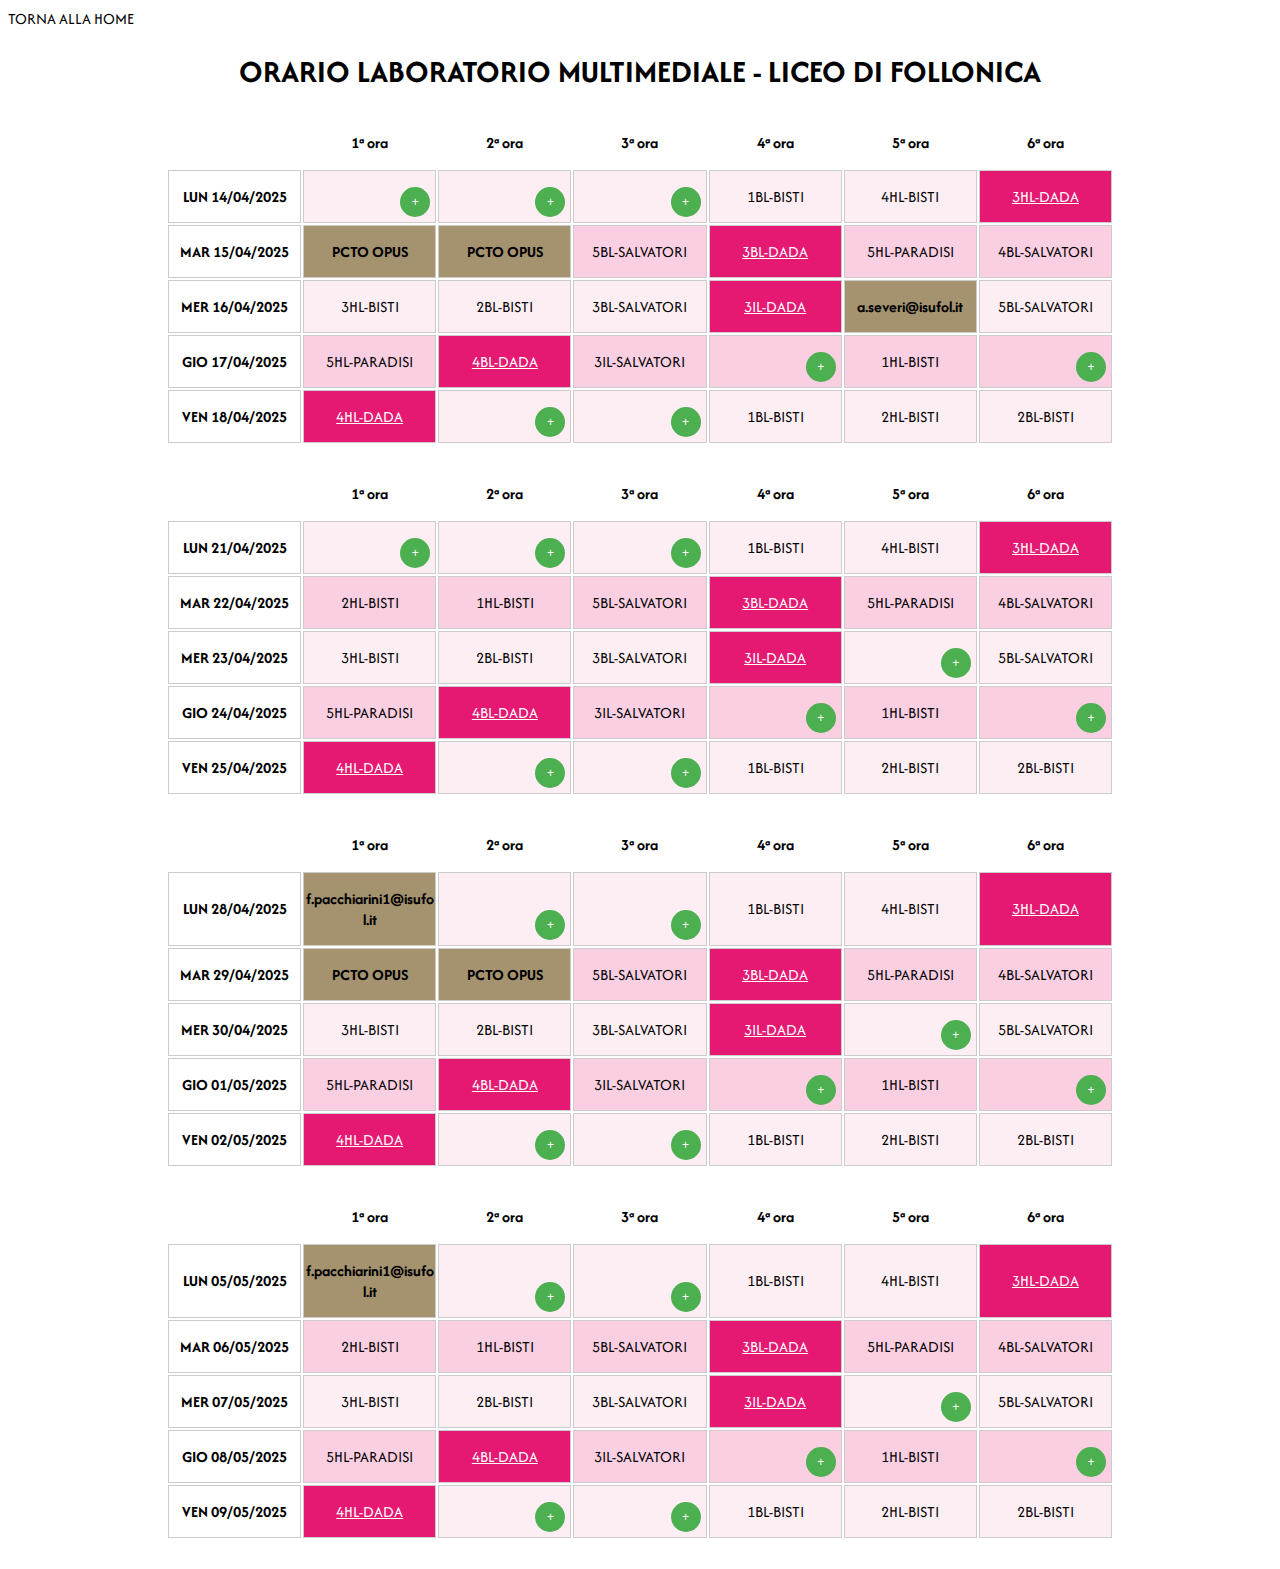
==== commit 5274c4d1: "nuova versione di: labmulti.html" ====
--- a/labmulti.html
+++ b/labmulti.html
@@ -1 +1 @@
-<!DOCTYPE html><html lang="it"><head><meta charset="UTF-8"><meta name="viewport" content="width=device-width, initial-scale=1.0"><meta name="description" content="orario del laboratorio multimediale del liceo di follonica"><meta name="author" content="Nicola Cantalupo"><title>Orario laboratorio multimediale | Liceo di Follonica</title><link rel="stylesheet" type="text/css" href="stile.css"></head><body><a href="https://nicovoni.github.io/">torna alla home</a><br><h1>Orario laboratorio multimediale - Liceo di Follonica</h1><table class="container"><tr><th></th><th>1ª ora</th><th>2ª ora</th><th>3ª ora</th><th>4ª ora</th><th>5ª ora</th><th>6ª ora</th></tr><tr><td><strong>LUN 14/04/2025</strong></td><td slotora="1" slotdata="14/04/2025"><button class="btn-aggiungi" onclick="btnprenota(this)">+</button></td><td slotora="2" slotdata="14/04/2025"><button class="btn-aggiungi" onclick="btnprenota(this)">+</button></td><td slotora="3" slotdata="14/04/2025" class="spazioprenotato ">n.cantalupo@isufol.it</td><td slotora="4" slotdata="14/04/2025" class="orario-fisso ">1BL-BISTI</td><td slotora="5" slotdata="14/04/2025" class="orario-fisso ">4HL-BISTI</td><td slotora="6" slotdata="14/04/2025" class="orario-fisso dada">3HL-DADA</td></tr><tr><td><strong>MAR 15/04/2025</strong></td><td slotora="1" slotdata="15/04/2025" class="spazioprenotato ">PCTO OPUS</td><td slotora="2" slotdata="15/04/2025" class="spazioprenotato ">PCTO OPUS</td><td slotora="3" slotdata="15/04/2025" class="orario-fisso ">5BL-SALVATORI</td><td slotora="4" slotdata="15/04/2025" class="orario-fisso dada">3BL-DADA</td><td slotora="5" slotdata="15/04/2025" class="orario-fisso ">5HL-PARADISI</td><td slotora="6" slotdata="15/04/2025" class="orario-fisso ">4BL-SALVATORI</td></tr><tr><td><strong>MER 16/04/2025</strong></td><td slotora="1" slotdata="16/04/2025" class="orario-fisso ">3HL-BISTI</td><td slotora="2" slotdata="16/04/2025" class="orario-fisso ">2BL-BISTI</td><td slotora="3" slotdata="16/04/2025" class="orario-fisso ">3BL-SALVATORI</td><td slotora="4" slotdata="16/04/2025" class="orario-fisso dada">3IL-DADA</td><td slotora="5" slotdata="16/04/2025" class="spazioprenotato ">a.severi@isufol.it</td><td slotora="6" slotdata="16/04/2025" class="orario-fisso ">5BL-SALVATORI</td></tr><tr><td><strong>GIO 17/04/2025</strong></td><td slotora="1" slotdata="17/04/2025" class="orario-fisso ">5HL-PARADISI</td><td slotora="2" slotdata="17/04/2025" class="orario-fisso dada">4BL-DADA</td><td slotora="3" slotdata="17/04/2025" class="orario-fisso ">3IL-SALVATORI</td><td slotora="4" slotdata="17/04/2025"><button class="btn-aggiungi" onclick="btnprenota(this)">+</button></td><td slotora="5" slotdata="17/04/2025" class="orario-fisso ">1HL-BISTI</td><td slotora="6" slotdata="17/04/2025"><button class="btn-aggiungi" onclick="btnprenota(this)">+</button></td></tr><tr><td><strong>VEN 18/04/2025</strong></td><td slotora="1" slotdata="18/04/2025" class="orario-fisso dada">4HL-DADA</td><td slotora="2" slotdata="18/04/2025"><button class="btn-aggiungi" onclick="btnprenota(this)">+</button></td><td slotora="3" slotdata="18/04/2025"><button class="btn-aggiungi" onclick="btnprenota(this)">+</button></td><td slotora="4" slotdata="18/04/2025" class="orario-fisso ">1BL-BISTI</td><td slotora="5" slotdata="18/04/2025" class="orario-fisso ">2HL-BISTI</td><td slotora="6" slotdata="18/04/2025" class="orario-fisso ">2BL-BISTI</td></tr></table><br><table class="container"><tr><th></th><th>1ª ora</th><th>2ª ora</th><th>3ª ora</th><th>4ª ora</th><th>5ª ora</th><th>6ª ora</th></tr><tr><td><strong>LUN 21/04/2025</strong></td><td slotora="1" slotdata="21/04/2025"><button class="btn-aggiungi" onclick="btnprenota(this)">+</button></td><td slotora="2" slotdata="21/04/2025"><button class="btn-aggiungi" onclick="btnprenota(this)">+</button></td><td slotora="3" slotdata="21/04/2025"><button class="btn-aggiungi" onclick="btnprenota(this)">+</button></td><td slotora="4" slotdata="21/04/2025" class="orario-fisso ">1BL-BISTI</td><td slotora="5" slotdata="21/04/2025" class="orario-fisso ">4HL-BISTI</td><td slotora="6" slotdata="21/04/2025" class="orario-fisso dada">3HL-DADA</td></tr><tr><td><strong>MAR 22/04/2025</strong></td><td slotora="1" slotdata="22/04/2025" class="orario-fisso ">2HL-BISTI</td><td slotora="2" slotdata="22/04/2025" class="orario-fisso ">1HL-BISTI</td><td slotora="3" slotdata="22/04/2025" class="orario-fisso ">5BL-SALVATORI</td><td slotora="4" slotdata="22/04/2025" class="orario-fisso dada">3BL-DADA</td><td slotora="5" slotdata="22/04/2025" class="orario-fisso ">5HL-PARADISI</td><td slotora="6" slotdata="22/04/2025" class="orario-fisso ">4BL-SALVATORI</td></tr><tr><td><strong>MER 23/04/2025</strong></td><td slotora="1" slotdata="23/04/2025" class="orario-fisso ">3HL-BISTI</td><td slotora="2" slotdata="23/04/2025" class="orario-fisso ">2BL-BISTI</td><td slotora="3" slotdata="23/04/2025" class="orario-fisso ">3BL-SALVATORI</td><td slotora="4" slotdata="23/04/2025" class="orario-fisso dada">3IL-DADA</td><td slotora="5" slotdata="23/04/2025"><button class="btn-aggiungi" onclick="btnprenota(this)">+</button></td><td slotora="6" slotdata="23/04/2025" class="orario-fisso ">5BL-SALVATORI</td></tr><tr><td><strong>GIO 24/04/2025</strong></td><td slotora="1" slotdata="24/04/2025" class="orario-fisso ">5HL-PARADISI</td><td slotora="2" slotdata="24/04/2025" class="orario-fisso dada">4BL-DADA</td><td slotora="3" slotdata="24/04/2025" class="orario-fisso ">3IL-SALVATORI</td><td slotora="4" slotdata="24/04/2025"><button class="btn-aggiungi" onclick="btnprenota(this)">+</button></td><td slotora="5" slotdata="24/04/2025" class="orario-fisso ">1HL-BISTI</td><td slotora="6" slotdata="24/04/2025"><button class="btn-aggiungi" onclick="btnprenota(this)">+</button></td></tr><tr><td><strong>VEN 25/04/2025</strong></td><td slotora="1" slotdata="25/04/2025" class="orario-fisso dada">4HL-DADA</td><td slotora="2" slotdata="25/04/2025"><button class="btn-aggiungi" onclick="btnprenota(this)">+</button></td><td slotora="3" slotdata="25/04/2025"><button class="btn-aggiungi" onclick="btnprenota(this)">+</button></td><td slotora="4" slotdata="25/04/2025" class="orario-fisso ">1BL-BISTI</td><td slotora="5" slotdata="25/04/2025" class="orario-fisso ">2HL-BISTI</td><td slotora="6" slotdata="25/04/2025" class="orario-fisso ">2BL-BISTI</td></tr></table><br><table class="container"><tr><th></th><th>1ª ora</th><th>2ª ora</th><th>3ª ora</th><th>4ª ora</th><th>5ª ora</th><th>6ª ora</th></tr><tr><td><strong>LUN 28/04/2025</strong></td><td slotora="1" slotdata="28/04/2025" class="spazioprenotato ">f.pacchiarini1@isufol.it</td><td slotora="2" slotdata="28/04/2025"><button class="btn-aggiungi" onclick="btnprenota(this)">+</button></td><td slotora="3" slotdata="28/04/2025"><button class="btn-aggiungi" onclick="btnprenota(this)">+</button></td><td slotora="4" slotdata="28/04/2025" class="orario-fisso ">1BL-BISTI</td><td slotora="5" slotdata="28/04/2025" class="orario-fisso ">4HL-BISTI</td><td slotora="6" slotdata="28/04/2025" class="orario-fisso dada">3HL-DADA</td></tr><tr><td><strong>MAR 29/04/2025</strong></td><td slotora="1" slotdata="29/04/2025" class="spazioprenotato ">PCTO OPUS</td><td slotora="2" slotdata="29/04/2025" class="spazioprenotato ">PCTO OPUS</td><td slotora="3" slotdata="29/04/2025" class="orario-fisso ">5BL-SALVATORI</td><td slotora="4" slotdata="29/04/2025" class="orario-fisso dada">3BL-DADA</td><td slotora="5" slotdata="29/04/2025" class="orario-fisso ">5HL-PARADISI</td><td slotora="6" slotdata="29/04/2025" class="orario-fisso ">4BL-SALVATORI</td></tr><tr><td><strong>MER 30/04/2025</strong></td><td slotora="1" slotdata="30/04/2025" class="orario-fisso ">3HL-BISTI</td><td slotora="2" slotdata="30/04/2025" class="orario-fisso ">2BL-BISTI</td><td slotora="3" slotdata="30/04/2025" class="orario-fisso ">3BL-SALVATORI</td><td slotora="4" slotdata="30/04/2025" class="orario-fisso dada">3IL-DADA</td><td slotora="5" slotdata="30/04/2025"><button class="btn-aggiungi" onclick="btnprenota(this)">+</button></td><td slotora="6" slotdata="30/04/2025" class="orario-fisso ">5BL-SALVATORI</td></tr><tr><td><strong>GIO 01/05/2025</strong></td><td slotora="1" slotdata="01/05/2025" class="orario-fisso ">5HL-PARADISI</td><td slotora="2" slotdata="01/05/2025" class="orario-fisso dada">4BL-DADA</td><td slotora="3" slotdata="01/05/2025" class="orario-fisso ">3IL-SALVATORI</td><td slotora="4" slotdata="01/05/2025"><button class="btn-aggiungi" onclick="btnprenota(this)">+</button></td><td slotora="5" slotdata="01/05/2025" class="orario-fisso ">1HL-BISTI</td><td slotora="6" slotdata="01/05/2025"><button class="btn-aggiungi" onclick="btnprenota(this)">+</button></td></tr><tr><td><strong>VEN 02/05/2025</strong></td><td slotora="1" slotdata="02/05/2025" class="orario-fisso dada">4HL-DADA</td><td slotora="2" slotdata="02/05/2025"><button class="btn-aggiungi" onclick="btnprenota(this)">+</button></td><td slotora="3" slotdata="02/05/2025"><button class="btn-aggiungi" onclick="btnprenota(this)">+</button></td><td slotora="4" slotdata="02/05/2025" class="orario-fisso ">1BL-BISTI</td><td slotora="5" slotdata="02/05/2025" class="orario-fisso ">2HL-BISTI</td><td slotora="6" slotdata="02/05/2025" class="orario-fisso ">2BL-BISTI</td></tr></table><br><table class="container"><tr><th></th><th>1ª ora</th><th>2ª ora</th><th>3ª ora</th><th>4ª ora</th><th>5ª ora</th><th>6ª ora</th></tr><tr><td><strong>LUN 05/05/2025</strong></td><td slotora="1" slotdata="05/05/2025" class="spazioprenotato ">f.pacchiarini1@isufol.it</td><td slotora="2" slotdata="05/05/2025"><button class="btn-aggiungi" onclick="btnprenota(this)">+</button></td><td slotora="3" slotdata="05/05/2025"><button class="btn-aggiungi" onclick="btnprenota(this)">+</button></td><td slotora="4" slotdata="05/05/2025" class="orario-fisso ">1BL-BISTI</td><td slotora="5" slotdata="05/05/2025" class="orario-fisso ">4HL-BISTI</td><td slotora="6" slotdata="05/05/2025" class="orario-fisso dada">3HL-DADA</td></tr><tr><td><strong>MAR 06/05/2025</strong></td><td slotora="1" slotdata="06/05/2025" class="orario-fisso ">2HL-BISTI</td><td slotora="2" slotdata="06/05/2025" class="orario-fisso ">1HL-BISTI</td><td slotora="3" slotdata="06/05/2025" class="orario-fisso ">5BL-SALVATORI</td><td slotora="4" slotdata="06/05/2025" class="orario-fisso dada">3BL-DADA</td><td slotora="5" slotdata="06/05/2025" class="orario-fisso ">5HL-PARADISI</td><td slotora="6" slotdata="06/05/2025" class="orario-fisso ">4BL-SALVATORI</td></tr><tr><td><strong>MER 07/05/2025</strong></td><td slotora="1" slotdata="07/05/2025" class="orario-fisso ">3HL-BISTI</td><td slotora="2" slotdata="07/05/2025" class="orario-fisso ">2BL-BISTI</td><td slotora="3" slotdata="07/05/2025" class="orario-fisso ">3BL-SALVATORI</td><td slotora="4" slotdata="07/05/2025" class="orario-fisso dada">3IL-DADA</td><td slotora="5" slotdata="07/05/2025"><button class="btn-aggiungi" onclick="btnprenota(this)">+</button></td><td slotora="6" slotdata="07/05/2025" class="orario-fisso ">5BL-SALVATORI</td></tr><tr><td><strong>GIO 08/05/2025</strong></td><td slotora="1" slotdata="08/05/2025" class="orario-fisso ">5HL-PARADISI</td><td slotora="2" slotdata="08/05/2025" class="orario-fisso dada">4BL-DADA</td><td slotora="3" slotdata="08/05/2025" class="orario-fisso ">3IL-SALVATORI</td><td slotora="4" slotdata="08/05/2025"><button class="btn-aggiungi" onclick="btnprenota(this)">+</button></td><td slotora="5" slotdata="08/05/2025" class="orario-fisso ">1HL-BISTI</td><td slotora="6" slotdata="08/05/2025"><button class="btn-aggiungi" onclick="btnprenota(this)">+</button></td></tr><tr><td><strong>VEN 09/05/2025</strong></td><td slotora="1" slotdata="09/05/2025" class="orario-fisso dada">4HL-DADA</td><td slotora="2" slotdata="09/05/2025"><button class="btn-aggiungi" onclick="btnprenota(this)">+</button></td><td slotora="3" slotdata="09/05/2025"><button class="btn-aggiungi" onclick="btnprenota(this)">+</button></td><td slotora="4" slotdata="09/05/2025" class="orario-fisso ">1BL-BISTI</td><td slotora="5" slotdata="09/05/2025" class="orario-fisso ">2HL-BISTI</td><td slotora="6" slotdata="09/05/2025" class="orario-fisso ">2BL-BISTI</td></tr></table><br><script src="btnscript.js" defer></script></body></html>+<!DOCTYPE html><html lang="it"><head><meta charset="UTF-8"><meta name="viewport" content="width=device-width, initial-scale=1.0"><meta name="description" content="orario del laboratorio multimediale del liceo di follonica"><meta name="author" content="Nicola Cantalupo"><title>Orario laboratorio multimediale | Liceo di Follonica</title><link rel="stylesheet" type="text/css" href="stile.css"></head><body><a href="https://nicovoni.github.io/">torna alla home</a><br><h1>Orario laboratorio multimediale - Liceo di Follonica</h1><table class="container"><tr><th></th><th>1ª ora</th><th>2ª ora</th><th>3ª ora</th><th>4ª ora</th><th>5ª ora</th><th>6ª ora</th></tr><tr><td><strong>LUN 14/04/2025</strong></td><td slotora="1" slotdata="14/04/2025"><button class="btn-aggiungi" onclick="btnprenota(this)">+</button></td><td slotora="2" slotdata="14/04/2025"><button class="btn-aggiungi" onclick="btnprenota(this)">+</button></td><td slotora="3" slotdata="14/04/2025"><button class="btn-aggiungi" onclick="btnprenota(this)">+</button></td><td slotora="4" slotdata="14/04/2025" class="orario-fisso ">1BL-BISTI</td><td slotora="5" slotdata="14/04/2025" class="orario-fisso ">4HL-BISTI</td><td slotora="6" slotdata="14/04/2025" class="orario-fisso dada">3HL-DADA</td></tr><tr><td><strong>MAR 15/04/2025</strong></td><td slotora="1" slotdata="15/04/2025" class="spazioprenotato ">PCTO OPUS</td><td slotora="2" slotdata="15/04/2025" class="spazioprenotato ">PCTO OPUS</td><td slotora="3" slotdata="15/04/2025" class="orario-fisso ">5BL-SALVATORI</td><td slotora="4" slotdata="15/04/2025" class="orario-fisso dada">3BL-DADA</td><td slotora="5" slotdata="15/04/2025" class="orario-fisso ">5HL-PARADISI</td><td slotora="6" slotdata="15/04/2025" class="orario-fisso ">4BL-SALVATORI</td></tr><tr><td><strong>MER 16/04/2025</strong></td><td slotora="1" slotdata="16/04/2025" class="orario-fisso ">3HL-BISTI</td><td slotora="2" slotdata="16/04/2025" class="orario-fisso ">2BL-BISTI</td><td slotora="3" slotdata="16/04/2025" class="orario-fisso ">3BL-SALVATORI</td><td slotora="4" slotdata="16/04/2025" class="orario-fisso dada">3IL-DADA</td><td slotora="5" slotdata="16/04/2025" class="spazioprenotato ">a.severi@isufol.it</td><td slotora="6" slotdata="16/04/2025" class="orario-fisso ">5BL-SALVATORI</td></tr><tr><td><strong>GIO 17/04/2025</strong></td><td slotora="1" slotdata="17/04/2025" class="orario-fisso ">5HL-PARADISI</td><td slotora="2" slotdata="17/04/2025" class="orario-fisso dada">4BL-DADA</td><td slotora="3" slotdata="17/04/2025" class="orario-fisso ">3IL-SALVATORI</td><td slotora="4" slotdata="17/04/2025"><button class="btn-aggiungi" onclick="btnprenota(this)">+</button></td><td slotora="5" slotdata="17/04/2025" class="orario-fisso ">1HL-BISTI</td><td slotora="6" slotdata="17/04/2025"><button class="btn-aggiungi" onclick="btnprenota(this)">+</button></td></tr><tr><td><strong>VEN 18/04/2025</strong></td><td slotora="1" slotdata="18/04/2025" class="orario-fisso dada">4HL-DADA</td><td slotora="2" slotdata="18/04/2025"><button class="btn-aggiungi" onclick="btnprenota(this)">+</button></td><td slotora="3" slotdata="18/04/2025"><button class="btn-aggiungi" onclick="btnprenota(this)">+</button></td><td slotora="4" slotdata="18/04/2025" class="orario-fisso ">1BL-BISTI</td><td slotora="5" slotdata="18/04/2025" class="orario-fisso ">2HL-BISTI</td><td slotora="6" slotdata="18/04/2025" class="orario-fisso ">2BL-BISTI</td></tr></table><br><table class="container"><tr><th></th><th>1ª ora</th><th>2ª ora</th><th>3ª ora</th><th>4ª ora</th><th>5ª ora</th><th>6ª ora</th></tr><tr><td><strong>LUN 21/04/2025</strong></td><td slotora="1" slotdata="21/04/2025"><button class="btn-aggiungi" onclick="btnprenota(this)">+</button></td><td slotora="2" slotdata="21/04/2025"><button class="btn-aggiungi" onclick="btnprenota(this)">+</button></td><td slotora="3" slotdata="21/04/2025"><button class="btn-aggiungi" onclick="btnprenota(this)">+</button></td><td slotora="4" slotdata="21/04/2025" class="orario-fisso ">1BL-BISTI</td><td slotora="5" slotdata="21/04/2025" class="orario-fisso ">4HL-BISTI</td><td slotora="6" slotdata="21/04/2025" class="orario-fisso dada">3HL-DADA</td></tr><tr><td><strong>MAR 22/04/2025</strong></td><td slotora="1" slotdata="22/04/2025" class="orario-fisso ">2HL-BISTI</td><td slotora="2" slotdata="22/04/2025" class="orario-fisso ">1HL-BISTI</td><td slotora="3" slotdata="22/04/2025" class="orario-fisso ">5BL-SALVATORI</td><td slotora="4" slotdata="22/04/2025" class="orario-fisso dada">3BL-DADA</td><td slotora="5" slotdata="22/04/2025" class="orario-fisso ">5HL-PARADISI</td><td slotora="6" slotdata="22/04/2025" class="orario-fisso ">4BL-SALVATORI</td></tr><tr><td><strong>MER 23/04/2025</strong></td><td slotora="1" slotdata="23/04/2025" class="orario-fisso ">3HL-BISTI</td><td slotora="2" slotdata="23/04/2025" class="orario-fisso ">2BL-BISTI</td><td slotora="3" slotdata="23/04/2025" class="orario-fisso ">3BL-SALVATORI</td><td slotora="4" slotdata="23/04/2025" class="orario-fisso dada">3IL-DADA</td><td slotora="5" slotdata="23/04/2025"><button class="btn-aggiungi" onclick="btnprenota(this)">+</button></td><td slotora="6" slotdata="23/04/2025" class="orario-fisso ">5BL-SALVATORI</td></tr><tr><td><strong>GIO 24/04/2025</strong></td><td slotora="1" slotdata="24/04/2025" class="orario-fisso ">5HL-PARADISI</td><td slotora="2" slotdata="24/04/2025" class="orario-fisso dada">4BL-DADA</td><td slotora="3" slotdata="24/04/2025" class="orario-fisso ">3IL-SALVATORI</td><td slotora="4" slotdata="24/04/2025"><button class="btn-aggiungi" onclick="btnprenota(this)">+</button></td><td slotora="5" slotdata="24/04/2025" class="orario-fisso ">1HL-BISTI</td><td slotora="6" slotdata="24/04/2025"><button class="btn-aggiungi" onclick="btnprenota(this)">+</button></td></tr><tr><td><strong>VEN 25/04/2025</strong></td><td slotora="1" slotdata="25/04/2025" class="orario-fisso dada">4HL-DADA</td><td slotora="2" slotdata="25/04/2025"><button class="btn-aggiungi" onclick="btnprenota(this)">+</button></td><td slotora="3" slotdata="25/04/2025"><button class="btn-aggiungi" onclick="btnprenota(this)">+</button></td><td slotora="4" slotdata="25/04/2025" class="orario-fisso ">1BL-BISTI</td><td slotora="5" slotdata="25/04/2025" class="orario-fisso ">2HL-BISTI</td><td slotora="6" slotdata="25/04/2025" class="orario-fisso ">2BL-BISTI</td></tr></table><br><table class="container"><tr><th></th><th>1ª ora</th><th>2ª ora</th><th>3ª ora</th><th>4ª ora</th><th>5ª ora</th><th>6ª ora</th></tr><tr><td><strong>LUN 28/04/2025</strong></td><td slotora="1" slotdata="28/04/2025" class="spazioprenotato ">f.pacchiarini1@isufol.it</td><td slotora="2" slotdata="28/04/2025"><button class="btn-aggiungi" onclick="btnprenota(this)">+</button></td><td slotora="3" slotdata="28/04/2025"><button class="btn-aggiungi" onclick="btnprenota(this)">+</button></td><td slotora="4" slotdata="28/04/2025" class="orario-fisso ">1BL-BISTI</td><td slotora="5" slotdata="28/04/2025" class="orario-fisso ">4HL-BISTI</td><td slotora="6" slotdata="28/04/2025" class="orario-fisso dada">3HL-DADA</td></tr><tr><td><strong>MAR 29/04/2025</strong></td><td slotora="1" slotdata="29/04/2025" class="spazioprenotato ">PCTO OPUS</td><td slotora="2" slotdata="29/04/2025" class="spazioprenotato ">PCTO OPUS</td><td slotora="3" slotdata="29/04/2025" class="orario-fisso ">5BL-SALVATORI</td><td slotora="4" slotdata="29/04/2025" class="orario-fisso dada">3BL-DADA</td><td slotora="5" slotdata="29/04/2025" class="orario-fisso ">5HL-PARADISI</td><td slotora="6" slotdata="29/04/2025" class="orario-fisso ">4BL-SALVATORI</td></tr><tr><td><strong>MER 30/04/2025</strong></td><td slotora="1" slotdata="30/04/2025" class="orario-fisso ">3HL-BISTI</td><td slotora="2" slotdata="30/04/2025" class="orario-fisso ">2BL-BISTI</td><td slotora="3" slotdata="30/04/2025" class="orario-fisso ">3BL-SALVATORI</td><td slotora="4" slotdata="30/04/2025" class="orario-fisso dada">3IL-DADA</td><td slotora="5" slotdata="30/04/2025"><button class="btn-aggiungi" onclick="btnprenota(this)">+</button></td><td slotora="6" slotdata="30/04/2025" class="orario-fisso ">5BL-SALVATORI</td></tr><tr><td><strong>GIO 01/05/2025</strong></td><td slotora="1" slotdata="01/05/2025" class="orario-fisso ">5HL-PARADISI</td><td slotora="2" slotdata="01/05/2025" class="orario-fisso dada">4BL-DADA</td><td slotora="3" slotdata="01/05/2025" class="orario-fisso ">3IL-SALVATORI</td><td slotora="4" slotdata="01/05/2025"><button class="btn-aggiungi" onclick="btnprenota(this)">+</button></td><td slotora="5" slotdata="01/05/2025" class="orario-fisso ">1HL-BISTI</td><td slotora="6" slotdata="01/05/2025"><button class="btn-aggiungi" onclick="btnprenota(this)">+</button></td></tr><tr><td><strong>VEN 02/05/2025</strong></td><td slotora="1" slotdata="02/05/2025" class="orario-fisso dada">4HL-DADA</td><td slotora="2" slotdata="02/05/2025"><button class="btn-aggiungi" onclick="btnprenota(this)">+</button></td><td slotora="3" slotdata="02/05/2025"><button class="btn-aggiungi" onclick="btnprenota(this)">+</button></td><td slotora="4" slotdata="02/05/2025" class="orario-fisso ">1BL-BISTI</td><td slotora="5" slotdata="02/05/2025" class="orario-fisso ">2HL-BISTI</td><td slotora="6" slotdata="02/05/2025" class="orario-fisso ">2BL-BISTI</td></tr></table><br><table class="container"><tr><th></th><th>1ª ora</th><th>2ª ora</th><th>3ª ora</th><th>4ª ora</th><th>5ª ora</th><th>6ª ora</th></tr><tr><td><strong>LUN 05/05/2025</strong></td><td slotora="1" slotdata="05/05/2025" class="spazioprenotato ">f.pacchiarini1@isufol.it</td><td slotora="2" slotdata="05/05/2025"><button class="btn-aggiungi" onclick="btnprenota(this)">+</button></td><td slotora="3" slotdata="05/05/2025"><button class="btn-aggiungi" onclick="btnprenota(this)">+</button></td><td slotora="4" slotdata="05/05/2025" class="orario-fisso ">1BL-BISTI</td><td slotora="5" slotdata="05/05/2025" class="orario-fisso ">4HL-BISTI</td><td slotora="6" slotdata="05/05/2025" class="orario-fisso dada">3HL-DADA</td></tr><tr><td><strong>MAR 06/05/2025</strong></td><td slotora="1" slotdata="06/05/2025" class="orario-fisso ">2HL-BISTI</td><td slotora="2" slotdata="06/05/2025" class="orario-fisso ">1HL-BISTI</td><td slotora="3" slotdata="06/05/2025" class="orario-fisso ">5BL-SALVATORI</td><td slotora="4" slotdata="06/05/2025" class="orario-fisso dada">3BL-DADA</td><td slotora="5" slotdata="06/05/2025" class="orario-fisso ">5HL-PARADISI</td><td slotora="6" slotdata="06/05/2025" class="orario-fisso ">4BL-SALVATORI</td></tr><tr><td><strong>MER 07/05/2025</strong></td><td slotora="1" slotdata="07/05/2025" class="orario-fisso ">3HL-BISTI</td><td slotora="2" slotdata="07/05/2025" class="orario-fisso ">2BL-BISTI</td><td slotora="3" slotdata="07/05/2025" class="orario-fisso ">3BL-SALVATORI</td><td slotora="4" slotdata="07/05/2025" class="orario-fisso dada">3IL-DADA</td><td slotora="5" slotdata="07/05/2025"><button class="btn-aggiungi" onclick="btnprenota(this)">+</button></td><td slotora="6" slotdata="07/05/2025" class="orario-fisso ">5BL-SALVATORI</td></tr><tr><td><strong>GIO 08/05/2025</strong></td><td slotora="1" slotdata="08/05/2025" class="orario-fisso ">5HL-PARADISI</td><td slotora="2" slotdata="08/05/2025" class="orario-fisso dada">4BL-DADA</td><td slotora="3" slotdata="08/05/2025" class="orario-fisso ">3IL-SALVATORI</td><td slotora="4" slotdata="08/05/2025"><button class="btn-aggiungi" onclick="btnprenota(this)">+</button></td><td slotora="5" slotdata="08/05/2025" class="orario-fisso ">1HL-BISTI</td><td slotora="6" slotdata="08/05/2025"><button class="btn-aggiungi" onclick="btnprenota(this)">+</button></td></tr><tr><td><strong>VEN 09/05/2025</strong></td><td slotora="1" slotdata="09/05/2025" class="orario-fisso dada">4HL-DADA</td><td slotora="2" slotdata="09/05/2025"><button class="btn-aggiungi" onclick="btnprenota(this)">+</button></td><td slotora="3" slotdata="09/05/2025"><button class="btn-aggiungi" onclick="btnprenota(this)">+</button></td><td slotora="4" slotdata="09/05/2025" class="orario-fisso ">1BL-BISTI</td><td slotora="5" slotdata="09/05/2025" class="orario-fisso ">2HL-BISTI</td><td slotora="6" slotdata="09/05/2025" class="orario-fisso ">2BL-BISTI</td></tr></table><br><script src="btnscript.js" defer></script></body></html>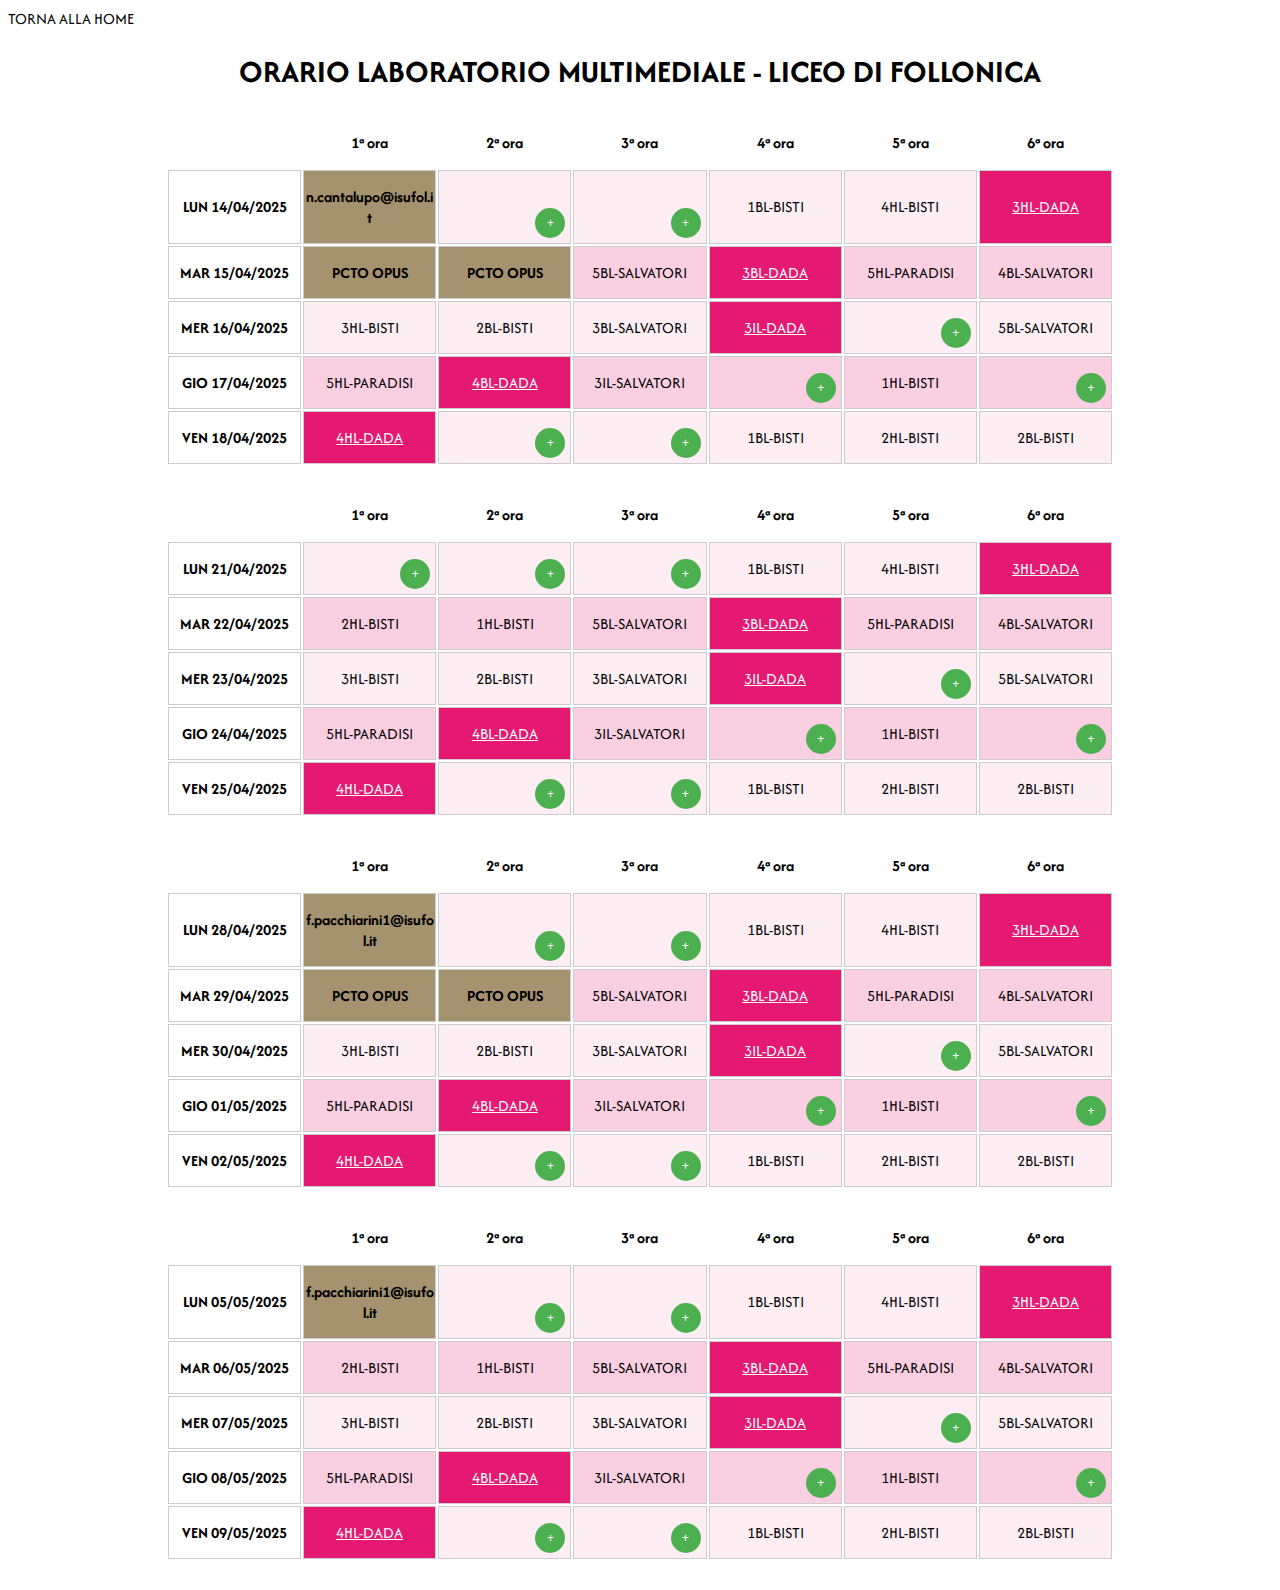
==== commit a48ae22d: "nuova versione di: labmulti.html" ====
--- a/labmulti.html
+++ b/labmulti.html
@@ -1 +1 @@
-<!DOCTYPE html><html lang="it"><head><meta charset="UTF-8"><meta name="viewport" content="width=device-width, initial-scale=1.0"><meta name="description" content="orario del laboratorio multimediale del liceo di follonica"><meta name="author" content="Nicola Cantalupo"><title>Orario laboratorio multimediale | Liceo di Follonica</title><link rel="stylesheet" type="text/css" href="stile.css"></head><body><a href="https://nicovoni.github.io/">torna alla home</a><br><h1>Orario laboratorio multimediale - Liceo di Follonica</h1><table class="container"><tr><th></th><th>1ª ora</th><th>2ª ora</th><th>3ª ora</th><th>4ª ora</th><th>5ª ora</th><th>6ª ora</th></tr><tr><td><strong>LUN 14/04/2025</strong></td><td slotora="1" slotdata="14/04/2025"><button class="btn-aggiungi" onclick="btnprenota(this)">+</button></td><td slotora="2" slotdata="14/04/2025"><button class="btn-aggiungi" onclick="btnprenota(this)">+</button></td><td slotora="3" slotdata="14/04/2025"><button class="btn-aggiungi" onclick="btnprenota(this)">+</button></td><td slotora="4" slotdata="14/04/2025" class="orario-fisso ">1BL-BISTI</td><td slotora="5" slotdata="14/04/2025" class="orario-fisso ">4HL-BISTI</td><td slotora="6" slotdata="14/04/2025" class="orario-fisso dada">3HL-DADA</td></tr><tr><td><strong>MAR 15/04/2025</strong></td><td slotora="1" slotdata="15/04/2025" class="spazioprenotato ">PCTO OPUS</td><td slotora="2" slotdata="15/04/2025" class="spazioprenotato ">PCTO OPUS</td><td slotora="3" slotdata="15/04/2025" class="orario-fisso ">5BL-SALVATORI</td><td slotora="4" slotdata="15/04/2025" class="orario-fisso dada">3BL-DADA</td><td slotora="5" slotdata="15/04/2025" class="orario-fisso ">5HL-PARADISI</td><td slotora="6" slotdata="15/04/2025" class="orario-fisso ">4BL-SALVATORI</td></tr><tr><td><strong>MER 16/04/2025</strong></td><td slotora="1" slotdata="16/04/2025" class="orario-fisso ">3HL-BISTI</td><td slotora="2" slotdata="16/04/2025" class="orario-fisso ">2BL-BISTI</td><td slotora="3" slotdata="16/04/2025" class="orario-fisso ">3BL-SALVATORI</td><td slotora="4" slotdata="16/04/2025" class="orario-fisso dada">3IL-DADA</td><td slotora="5" slotdata="16/04/2025" class="spazioprenotato ">a.severi@isufol.it</td><td slotora="6" slotdata="16/04/2025" class="orario-fisso ">5BL-SALVATORI</td></tr><tr><td><strong>GIO 17/04/2025</strong></td><td slotora="1" slotdata="17/04/2025" class="orario-fisso ">5HL-PARADISI</td><td slotora="2" slotdata="17/04/2025" class="orario-fisso dada">4BL-DADA</td><td slotora="3" slotdata="17/04/2025" class="orario-fisso ">3IL-SALVATORI</td><td slotora="4" slotdata="17/04/2025"><button class="btn-aggiungi" onclick="btnprenota(this)">+</button></td><td slotora="5" slotdata="17/04/2025" class="orario-fisso ">1HL-BISTI</td><td slotora="6" slotdata="17/04/2025"><button class="btn-aggiungi" onclick="btnprenota(this)">+</button></td></tr><tr><td><strong>VEN 18/04/2025</strong></td><td slotora="1" slotdata="18/04/2025" class="orario-fisso dada">4HL-DADA</td><td slotora="2" slotdata="18/04/2025"><button class="btn-aggiungi" onclick="btnprenota(this)">+</button></td><td slotora="3" slotdata="18/04/2025"><button class="btn-aggiungi" onclick="btnprenota(this)">+</button></td><td slotora="4" slotdata="18/04/2025" class="orario-fisso ">1BL-BISTI</td><td slotora="5" slotdata="18/04/2025" class="orario-fisso ">2HL-BISTI</td><td slotora="6" slotdata="18/04/2025" class="orario-fisso ">2BL-BISTI</td></tr></table><br><table class="container"><tr><th></th><th>1ª ora</th><th>2ª ora</th><th>3ª ora</th><th>4ª ora</th><th>5ª ora</th><th>6ª ora</th></tr><tr><td><strong>LUN 21/04/2025</strong></td><td slotora="1" slotdata="21/04/2025"><button class="btn-aggiungi" onclick="btnprenota(this)">+</button></td><td slotora="2" slotdata="21/04/2025"><button class="btn-aggiungi" onclick="btnprenota(this)">+</button></td><td slotora="3" slotdata="21/04/2025"><button class="btn-aggiungi" onclick="btnprenota(this)">+</button></td><td slotora="4" slotdata="21/04/2025" class="orario-fisso ">1BL-BISTI</td><td slotora="5" slotdata="21/04/2025" class="orario-fisso ">4HL-BISTI</td><td slotora="6" slotdata="21/04/2025" class="orario-fisso dada">3HL-DADA</td></tr><tr><td><strong>MAR 22/04/2025</strong></td><td slotora="1" slotdata="22/04/2025" class="orario-fisso ">2HL-BISTI</td><td slotora="2" slotdata="22/04/2025" class="orario-fisso ">1HL-BISTI</td><td slotora="3" slotdata="22/04/2025" class="orario-fisso ">5BL-SALVATORI</td><td slotora="4" slotdata="22/04/2025" class="orario-fisso dada">3BL-DADA</td><td slotora="5" slotdata="22/04/2025" class="orario-fisso ">5HL-PARADISI</td><td slotora="6" slotdata="22/04/2025" class="orario-fisso ">4BL-SALVATORI</td></tr><tr><td><strong>MER 23/04/2025</strong></td><td slotora="1" slotdata="23/04/2025" class="orario-fisso ">3HL-BISTI</td><td slotora="2" slotdata="23/04/2025" class="orario-fisso ">2BL-BISTI</td><td slotora="3" slotdata="23/04/2025" class="orario-fisso ">3BL-SALVATORI</td><td slotora="4" slotdata="23/04/2025" class="orario-fisso dada">3IL-DADA</td><td slotora="5" slotdata="23/04/2025"><button class="btn-aggiungi" onclick="btnprenota(this)">+</button></td><td slotora="6" slotdata="23/04/2025" class="orario-fisso ">5BL-SALVATORI</td></tr><tr><td><strong>GIO 24/04/2025</strong></td><td slotora="1" slotdata="24/04/2025" class="orario-fisso ">5HL-PARADISI</td><td slotora="2" slotdata="24/04/2025" class="orario-fisso dada">4BL-DADA</td><td slotora="3" slotdata="24/04/2025" class="orario-fisso ">3IL-SALVATORI</td><td slotora="4" slotdata="24/04/2025"><button class="btn-aggiungi" onclick="btnprenota(this)">+</button></td><td slotora="5" slotdata="24/04/2025" class="orario-fisso ">1HL-BISTI</td><td slotora="6" slotdata="24/04/2025"><button class="btn-aggiungi" onclick="btnprenota(this)">+</button></td></tr><tr><td><strong>VEN 25/04/2025</strong></td><td slotora="1" slotdata="25/04/2025" class="orario-fisso dada">4HL-DADA</td><td slotora="2" slotdata="25/04/2025"><button class="btn-aggiungi" onclick="btnprenota(this)">+</button></td><td slotora="3" slotdata="25/04/2025"><button class="btn-aggiungi" onclick="btnprenota(this)">+</button></td><td slotora="4" slotdata="25/04/2025" class="orario-fisso ">1BL-BISTI</td><td slotora="5" slotdata="25/04/2025" class="orario-fisso ">2HL-BISTI</td><td slotora="6" slotdata="25/04/2025" class="orario-fisso ">2BL-BISTI</td></tr></table><br><table class="container"><tr><th></th><th>1ª ora</th><th>2ª ora</th><th>3ª ora</th><th>4ª ora</th><th>5ª ora</th><th>6ª ora</th></tr><tr><td><strong>LUN 28/04/2025</strong></td><td slotora="1" slotdata="28/04/2025" class="spazioprenotato ">f.pacchiarini1@isufol.it</td><td slotora="2" slotdata="28/04/2025"><button class="btn-aggiungi" onclick="btnprenota(this)">+</button></td><td slotora="3" slotdata="28/04/2025"><button class="btn-aggiungi" onclick="btnprenota(this)">+</button></td><td slotora="4" slotdata="28/04/2025" class="orario-fisso ">1BL-BISTI</td><td slotora="5" slotdata="28/04/2025" class="orario-fisso ">4HL-BISTI</td><td slotora="6" slotdata="28/04/2025" class="orario-fisso dada">3HL-DADA</td></tr><tr><td><strong>MAR 29/04/2025</strong></td><td slotora="1" slotdata="29/04/2025" class="spazioprenotato ">PCTO OPUS</td><td slotora="2" slotdata="29/04/2025" class="spazioprenotato ">PCTO OPUS</td><td slotora="3" slotdata="29/04/2025" class="orario-fisso ">5BL-SALVATORI</td><td slotora="4" slotdata="29/04/2025" class="orario-fisso dada">3BL-DADA</td><td slotora="5" slotdata="29/04/2025" class="orario-fisso ">5HL-PARADISI</td><td slotora="6" slotdata="29/04/2025" class="orario-fisso ">4BL-SALVATORI</td></tr><tr><td><strong>MER 30/04/2025</strong></td><td slotora="1" slotdata="30/04/2025" class="orario-fisso ">3HL-BISTI</td><td slotora="2" slotdata="30/04/2025" class="orario-fisso ">2BL-BISTI</td><td slotora="3" slotdata="30/04/2025" class="orario-fisso ">3BL-SALVATORI</td><td slotora="4" slotdata="30/04/2025" class="orario-fisso dada">3IL-DADA</td><td slotora="5" slotdata="30/04/2025"><button class="btn-aggiungi" onclick="btnprenota(this)">+</button></td><td slotora="6" slotdata="30/04/2025" class="orario-fisso ">5BL-SALVATORI</td></tr><tr><td><strong>GIO 01/05/2025</strong></td><td slotora="1" slotdata="01/05/2025" class="orario-fisso ">5HL-PARADISI</td><td slotora="2" slotdata="01/05/2025" class="orario-fisso dada">4BL-DADA</td><td slotora="3" slotdata="01/05/2025" class="orario-fisso ">3IL-SALVATORI</td><td slotora="4" slotdata="01/05/2025"><button class="btn-aggiungi" onclick="btnprenota(this)">+</button></td><td slotora="5" slotdata="01/05/2025" class="orario-fisso ">1HL-BISTI</td><td slotora="6" slotdata="01/05/2025"><button class="btn-aggiungi" onclick="btnprenota(this)">+</button></td></tr><tr><td><strong>VEN 02/05/2025</strong></td><td slotora="1" slotdata="02/05/2025" class="orario-fisso dada">4HL-DADA</td><td slotora="2" slotdata="02/05/2025"><button class="btn-aggiungi" onclick="btnprenota(this)">+</button></td><td slotora="3" slotdata="02/05/2025"><button class="btn-aggiungi" onclick="btnprenota(this)">+</button></td><td slotora="4" slotdata="02/05/2025" class="orario-fisso ">1BL-BISTI</td><td slotora="5" slotdata="02/05/2025" class="orario-fisso ">2HL-BISTI</td><td slotora="6" slotdata="02/05/2025" class="orario-fisso ">2BL-BISTI</td></tr></table><br><table class="container"><tr><th></th><th>1ª ora</th><th>2ª ora</th><th>3ª ora</th><th>4ª ora</th><th>5ª ora</th><th>6ª ora</th></tr><tr><td><strong>LUN 05/05/2025</strong></td><td slotora="1" slotdata="05/05/2025" class="spazioprenotato ">f.pacchiarini1@isufol.it</td><td slotora="2" slotdata="05/05/2025"><button class="btn-aggiungi" onclick="btnprenota(this)">+</button></td><td slotora="3" slotdata="05/05/2025"><button class="btn-aggiungi" onclick="btnprenota(this)">+</button></td><td slotora="4" slotdata="05/05/2025" class="orario-fisso ">1BL-BISTI</td><td slotora="5" slotdata="05/05/2025" class="orario-fisso ">4HL-BISTI</td><td slotora="6" slotdata="05/05/2025" class="orario-fisso dada">3HL-DADA</td></tr><tr><td><strong>MAR 06/05/2025</strong></td><td slotora="1" slotdata="06/05/2025" class="orario-fisso ">2HL-BISTI</td><td slotora="2" slotdata="06/05/2025" class="orario-fisso ">1HL-BISTI</td><td slotora="3" slotdata="06/05/2025" class="orario-fisso ">5BL-SALVATORI</td><td slotora="4" slotdata="06/05/2025" class="orario-fisso dada">3BL-DADA</td><td slotora="5" slotdata="06/05/2025" class="orario-fisso ">5HL-PARADISI</td><td slotora="6" slotdata="06/05/2025" class="orario-fisso ">4BL-SALVATORI</td></tr><tr><td><strong>MER 07/05/2025</strong></td><td slotora="1" slotdata="07/05/2025" class="orario-fisso ">3HL-BISTI</td><td slotora="2" slotdata="07/05/2025" class="orario-fisso ">2BL-BISTI</td><td slotora="3" slotdata="07/05/2025" class="orario-fisso ">3BL-SALVATORI</td><td slotora="4" slotdata="07/05/2025" class="orario-fisso dada">3IL-DADA</td><td slotora="5" slotdata="07/05/2025"><button class="btn-aggiungi" onclick="btnprenota(this)">+</button></td><td slotora="6" slotdata="07/05/2025" class="orario-fisso ">5BL-SALVATORI</td></tr><tr><td><strong>GIO 08/05/2025</strong></td><td slotora="1" slotdata="08/05/2025" class="orario-fisso ">5HL-PARADISI</td><td slotora="2" slotdata="08/05/2025" class="orario-fisso dada">4BL-DADA</td><td slotora="3" slotdata="08/05/2025" class="orario-fisso ">3IL-SALVATORI</td><td slotora="4" slotdata="08/05/2025"><button class="btn-aggiungi" onclick="btnprenota(this)">+</button></td><td slotora="5" slotdata="08/05/2025" class="orario-fisso ">1HL-BISTI</td><td slotora="6" slotdata="08/05/2025"><button class="btn-aggiungi" onclick="btnprenota(this)">+</button></td></tr><tr><td><strong>VEN 09/05/2025</strong></td><td slotora="1" slotdata="09/05/2025" class="orario-fisso dada">4HL-DADA</td><td slotora="2" slotdata="09/05/2025"><button class="btn-aggiungi" onclick="btnprenota(this)">+</button></td><td slotora="3" slotdata="09/05/2025"><button class="btn-aggiungi" onclick="btnprenota(this)">+</button></td><td slotora="4" slotdata="09/05/2025" class="orario-fisso ">1BL-BISTI</td><td slotora="5" slotdata="09/05/2025" class="orario-fisso ">2HL-BISTI</td><td slotora="6" slotdata="09/05/2025" class="orario-fisso ">2BL-BISTI</td></tr></table><br><script src="btnscript.js" defer></script></body></html>+<!DOCTYPE html><html lang="it"><head><meta charset="UTF-8"><meta name="viewport" content="width=device-width, initial-scale=1.0"><meta name="description" content="orario del laboratorio multimediale del liceo di follonica"><meta name="author" content="Nicola Cantalupo"><title>Orario laboratorio multimediale | Liceo di Follonica</title><link rel="stylesheet" type="text/css" href="stile.css"></head><body><a href="https://nicovoni.github.io/">torna alla home</a><br><h1>Orario laboratorio multimediale - Liceo di Follonica</h1><table class="container"><tr><th></th><th>1ª ora</th><th>2ª ora</th><th>3ª ora</th><th>4ª ora</th><th>5ª ora</th><th>6ª ora</th></tr><tr><td><strong>LUN 14/04/2025</strong></td><td slotora="1" slotdata="14/04/2025" class="spazioprenotato ">n.cantalupo@isufol.it</td><td slotora="2" slotdata="14/04/2025"><button class="btn-aggiungi" onclick="btnprenota(this)">+</button></td><td slotora="3" slotdata="14/04/2025"><button class="btn-aggiungi" onclick="btnprenota(this)">+</button></td><td slotora="4" slotdata="14/04/2025" class="orario-fisso ">1BL-BISTI</td><td slotora="5" slotdata="14/04/2025" class="orario-fisso ">4HL-BISTI</td><td slotora="6" slotdata="14/04/2025" class="orario-fisso dada">3HL-DADA</td></tr><tr><td><strong>MAR 15/04/2025</strong></td><td slotora="1" slotdata="15/04/2025" class="spazioprenotato ">PCTO OPUS</td><td slotora="2" slotdata="15/04/2025" class="spazioprenotato ">PCTO OPUS</td><td slotora="3" slotdata="15/04/2025" class="orario-fisso ">5BL-SALVATORI</td><td slotora="4" slotdata="15/04/2025" class="orario-fisso dada">3BL-DADA</td><td slotora="5" slotdata="15/04/2025" class="orario-fisso ">5HL-PARADISI</td><td slotora="6" slotdata="15/04/2025" class="orario-fisso ">4BL-SALVATORI</td></tr><tr><td><strong>MER 16/04/2025</strong></td><td slotora="1" slotdata="16/04/2025" class="orario-fisso ">3HL-BISTI</td><td slotora="2" slotdata="16/04/2025" class="orario-fisso ">2BL-BISTI</td><td slotora="3" slotdata="16/04/2025" class="orario-fisso ">3BL-SALVATORI</td><td slotora="4" slotdata="16/04/2025" class="orario-fisso dada">3IL-DADA</td><td slotora="5" slotdata="16/04/2025"><button class="btn-aggiungi" onclick="btnprenota(this)">+</button></td><td slotora="6" slotdata="16/04/2025" class="orario-fisso ">5BL-SALVATORI</td></tr><tr><td><strong>GIO 17/04/2025</strong></td><td slotora="1" slotdata="17/04/2025" class="orario-fisso ">5HL-PARADISI</td><td slotora="2" slotdata="17/04/2025" class="orario-fisso dada">4BL-DADA</td><td slotora="3" slotdata="17/04/2025" class="orario-fisso ">3IL-SALVATORI</td><td slotora="4" slotdata="17/04/2025"><button class="btn-aggiungi" onclick="btnprenota(this)">+</button></td><td slotora="5" slotdata="17/04/2025" class="orario-fisso ">1HL-BISTI</td><td slotora="6" slotdata="17/04/2025"><button class="btn-aggiungi" onclick="btnprenota(this)">+</button></td></tr><tr><td><strong>VEN 18/04/2025</strong></td><td slotora="1" slotdata="18/04/2025" class="orario-fisso dada">4HL-DADA</td><td slotora="2" slotdata="18/04/2025"><button class="btn-aggiungi" onclick="btnprenota(this)">+</button></td><td slotora="3" slotdata="18/04/2025"><button class="btn-aggiungi" onclick="btnprenota(this)">+</button></td><td slotora="4" slotdata="18/04/2025" class="orario-fisso ">1BL-BISTI</td><td slotora="5" slotdata="18/04/2025" class="orario-fisso ">2HL-BISTI</td><td slotora="6" slotdata="18/04/2025" class="orario-fisso ">2BL-BISTI</td></tr></table><br><table class="container"><tr><th></th><th>1ª ora</th><th>2ª ora</th><th>3ª ora</th><th>4ª ora</th><th>5ª ora</th><th>6ª ora</th></tr><tr><td><strong>LUN 21/04/2025</strong></td><td slotora="1" slotdata="21/04/2025"><button class="btn-aggiungi" onclick="btnprenota(this)">+</button></td><td slotora="2" slotdata="21/04/2025"><button class="btn-aggiungi" onclick="btnprenota(this)">+</button></td><td slotora="3" slotdata="21/04/2025"><button class="btn-aggiungi" onclick="btnprenota(this)">+</button></td><td slotora="4" slotdata="21/04/2025" class="orario-fisso ">1BL-BISTI</td><td slotora="5" slotdata="21/04/2025" class="orario-fisso ">4HL-BISTI</td><td slotora="6" slotdata="21/04/2025" class="orario-fisso dada">3HL-DADA</td></tr><tr><td><strong>MAR 22/04/2025</strong></td><td slotora="1" slotdata="22/04/2025" class="orario-fisso ">2HL-BISTI</td><td slotora="2" slotdata="22/04/2025" class="orario-fisso ">1HL-BISTI</td><td slotora="3" slotdata="22/04/2025" class="orario-fisso ">5BL-SALVATORI</td><td slotora="4" slotdata="22/04/2025" class="orario-fisso dada">3BL-DADA</td><td slotora="5" slotdata="22/04/2025" class="orario-fisso ">5HL-PARADISI</td><td slotora="6" slotdata="22/04/2025" class="orario-fisso ">4BL-SALVATORI</td></tr><tr><td><strong>MER 23/04/2025</strong></td><td slotora="1" slotdata="23/04/2025" class="orario-fisso ">3HL-BISTI</td><td slotora="2" slotdata="23/04/2025" class="orario-fisso ">2BL-BISTI</td><td slotora="3" slotdata="23/04/2025" class="orario-fisso ">3BL-SALVATORI</td><td slotora="4" slotdata="23/04/2025" class="orario-fisso dada">3IL-DADA</td><td slotora="5" slotdata="23/04/2025"><button class="btn-aggiungi" onclick="btnprenota(this)">+</button></td><td slotora="6" slotdata="23/04/2025" class="orario-fisso ">5BL-SALVATORI</td></tr><tr><td><strong>GIO 24/04/2025</strong></td><td slotora="1" slotdata="24/04/2025" class="orario-fisso ">5HL-PARADISI</td><td slotora="2" slotdata="24/04/2025" class="orario-fisso dada">4BL-DADA</td><td slotora="3" slotdata="24/04/2025" class="orario-fisso ">3IL-SALVATORI</td><td slotora="4" slotdata="24/04/2025"><button class="btn-aggiungi" onclick="btnprenota(this)">+</button></td><td slotora="5" slotdata="24/04/2025" class="orario-fisso ">1HL-BISTI</td><td slotora="6" slotdata="24/04/2025"><button class="btn-aggiungi" onclick="btnprenota(this)">+</button></td></tr><tr><td><strong>VEN 25/04/2025</strong></td><td slotora="1" slotdata="25/04/2025" class="orario-fisso dada">4HL-DADA</td><td slotora="2" slotdata="25/04/2025"><button class="btn-aggiungi" onclick="btnprenota(this)">+</button></td><td slotora="3" slotdata="25/04/2025"><button class="btn-aggiungi" onclick="btnprenota(this)">+</button></td><td slotora="4" slotdata="25/04/2025" class="orario-fisso ">1BL-BISTI</td><td slotora="5" slotdata="25/04/2025" class="orario-fisso ">2HL-BISTI</td><td slotora="6" slotdata="25/04/2025" class="orario-fisso ">2BL-BISTI</td></tr></table><br><table class="container"><tr><th></th><th>1ª ora</th><th>2ª ora</th><th>3ª ora</th><th>4ª ora</th><th>5ª ora</th><th>6ª ora</th></tr><tr><td><strong>LUN 28/04/2025</strong></td><td slotora="1" slotdata="28/04/2025" class="spazioprenotato ">f.pacchiarini1@isufol.it</td><td slotora="2" slotdata="28/04/2025"><button class="btn-aggiungi" onclick="btnprenota(this)">+</button></td><td slotora="3" slotdata="28/04/2025"><button class="btn-aggiungi" onclick="btnprenota(this)">+</button></td><td slotora="4" slotdata="28/04/2025" class="orario-fisso ">1BL-BISTI</td><td slotora="5" slotdata="28/04/2025" class="orario-fisso ">4HL-BISTI</td><td slotora="6" slotdata="28/04/2025" class="orario-fisso dada">3HL-DADA</td></tr><tr><td><strong>MAR 29/04/2025</strong></td><td slotora="1" slotdata="29/04/2025" class="spazioprenotato ">PCTO OPUS</td><td slotora="2" slotdata="29/04/2025" class="spazioprenotato ">PCTO OPUS</td><td slotora="3" slotdata="29/04/2025" class="orario-fisso ">5BL-SALVATORI</td><td slotora="4" slotdata="29/04/2025" class="orario-fisso dada">3BL-DADA</td><td slotora="5" slotdata="29/04/2025" class="orario-fisso ">5HL-PARADISI</td><td slotora="6" slotdata="29/04/2025" class="orario-fisso ">4BL-SALVATORI</td></tr><tr><td><strong>MER 30/04/2025</strong></td><td slotora="1" slotdata="30/04/2025" class="orario-fisso ">3HL-BISTI</td><td slotora="2" slotdata="30/04/2025" class="orario-fisso ">2BL-BISTI</td><td slotora="3" slotdata="30/04/2025" class="orario-fisso ">3BL-SALVATORI</td><td slotora="4" slotdata="30/04/2025" class="orario-fisso dada">3IL-DADA</td><td slotora="5" slotdata="30/04/2025"><button class="btn-aggiungi" onclick="btnprenota(this)">+</button></td><td slotora="6" slotdata="30/04/2025" class="orario-fisso ">5BL-SALVATORI</td></tr><tr><td><strong>GIO 01/05/2025</strong></td><td slotora="1" slotdata="01/05/2025" class="orario-fisso ">5HL-PARADISI</td><td slotora="2" slotdata="01/05/2025" class="orario-fisso dada">4BL-DADA</td><td slotora="3" slotdata="01/05/2025" class="orario-fisso ">3IL-SALVATORI</td><td slotora="4" slotdata="01/05/2025"><button class="btn-aggiungi" onclick="btnprenota(this)">+</button></td><td slotora="5" slotdata="01/05/2025" class="orario-fisso ">1HL-BISTI</td><td slotora="6" slotdata="01/05/2025"><button class="btn-aggiungi" onclick="btnprenota(this)">+</button></td></tr><tr><td><strong>VEN 02/05/2025</strong></td><td slotora="1" slotdata="02/05/2025" class="orario-fisso dada">4HL-DADA</td><td slotora="2" slotdata="02/05/2025"><button class="btn-aggiungi" onclick="btnprenota(this)">+</button></td><td slotora="3" slotdata="02/05/2025"><button class="btn-aggiungi" onclick="btnprenota(this)">+</button></td><td slotora="4" slotdata="02/05/2025" class="orario-fisso ">1BL-BISTI</td><td slotora="5" slotdata="02/05/2025" class="orario-fisso ">2HL-BISTI</td><td slotora="6" slotdata="02/05/2025" class="orario-fisso ">2BL-BISTI</td></tr></table><br><table class="container"><tr><th></th><th>1ª ora</th><th>2ª ora</th><th>3ª ora</th><th>4ª ora</th><th>5ª ora</th><th>6ª ora</th></tr><tr><td><strong>LUN 05/05/2025</strong></td><td slotora="1" slotdata="05/05/2025" class="spazioprenotato ">f.pacchiarini1@isufol.it</td><td slotora="2" slotdata="05/05/2025"><button class="btn-aggiungi" onclick="btnprenota(this)">+</button></td><td slotora="3" slotdata="05/05/2025"><button class="btn-aggiungi" onclick="btnprenota(this)">+</button></td><td slotora="4" slotdata="05/05/2025" class="orario-fisso ">1BL-BISTI</td><td slotora="5" slotdata="05/05/2025" class="orario-fisso ">4HL-BISTI</td><td slotora="6" slotdata="05/05/2025" class="orario-fisso dada">3HL-DADA</td></tr><tr><td><strong>MAR 06/05/2025</strong></td><td slotora="1" slotdata="06/05/2025" class="orario-fisso ">2HL-BISTI</td><td slotora="2" slotdata="06/05/2025" class="orario-fisso ">1HL-BISTI</td><td slotora="3" slotdata="06/05/2025" class="orario-fisso ">5BL-SALVATORI</td><td slotora="4" slotdata="06/05/2025" class="orario-fisso dada">3BL-DADA</td><td slotora="5" slotdata="06/05/2025" class="orario-fisso ">5HL-PARADISI</td><td slotora="6" slotdata="06/05/2025" class="orario-fisso ">4BL-SALVATORI</td></tr><tr><td><strong>MER 07/05/2025</strong></td><td slotora="1" slotdata="07/05/2025" class="orario-fisso ">3HL-BISTI</td><td slotora="2" slotdata="07/05/2025" class="orario-fisso ">2BL-BISTI</td><td slotora="3" slotdata="07/05/2025" class="orario-fisso ">3BL-SALVATORI</td><td slotora="4" slotdata="07/05/2025" class="orario-fisso dada">3IL-DADA</td><td slotora="5" slotdata="07/05/2025"><button class="btn-aggiungi" onclick="btnprenota(this)">+</button></td><td slotora="6" slotdata="07/05/2025" class="orario-fisso ">5BL-SALVATORI</td></tr><tr><td><strong>GIO 08/05/2025</strong></td><td slotora="1" slotdata="08/05/2025" class="orario-fisso ">5HL-PARADISI</td><td slotora="2" slotdata="08/05/2025" class="orario-fisso dada">4BL-DADA</td><td slotora="3" slotdata="08/05/2025" class="orario-fisso ">3IL-SALVATORI</td><td slotora="4" slotdata="08/05/2025"><button class="btn-aggiungi" onclick="btnprenota(this)">+</button></td><td slotora="5" slotdata="08/05/2025" class="orario-fisso ">1HL-BISTI</td><td slotora="6" slotdata="08/05/2025"><button class="btn-aggiungi" onclick="btnprenota(this)">+</button></td></tr><tr><td><strong>VEN 09/05/2025</strong></td><td slotora="1" slotdata="09/05/2025" class="orario-fisso dada">4HL-DADA</td><td slotora="2" slotdata="09/05/2025"><button class="btn-aggiungi" onclick="btnprenota(this)">+</button></td><td slotora="3" slotdata="09/05/2025"><button class="btn-aggiungi" onclick="btnprenota(this)">+</button></td><td slotora="4" slotdata="09/05/2025" class="orario-fisso ">1BL-BISTI</td><td slotora="5" slotdata="09/05/2025" class="orario-fisso ">2HL-BISTI</td><td slotora="6" slotdata="09/05/2025" class="orario-fisso ">2BL-BISTI</td></tr></table><br><script src="btnscript.js" defer></script></body></html>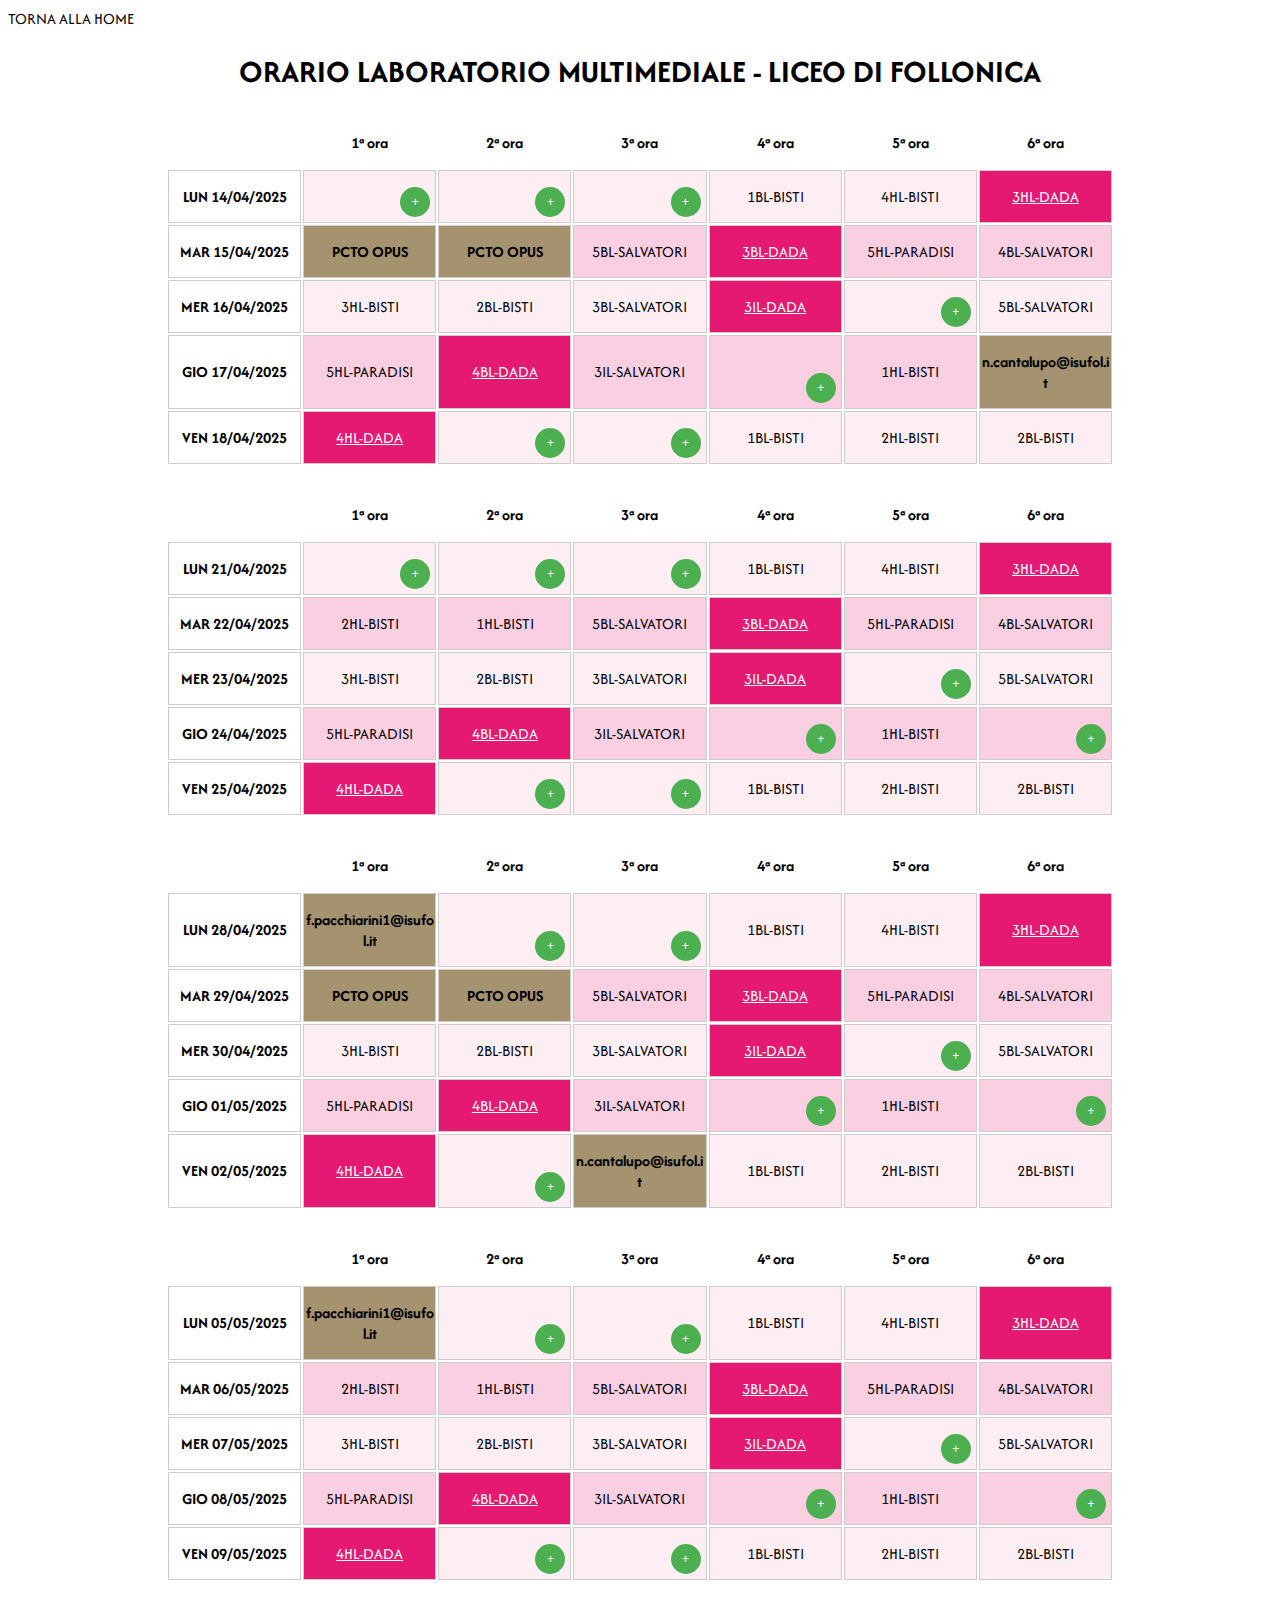
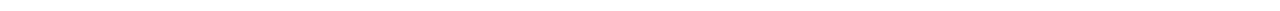
==== commit afa9f64b: "nuova versione di: labmulti.html" ====
--- a/labmulti.html
+++ b/labmulti.html
@@ -1 +1 @@
-<!DOCTYPE html><html lang="it"><head><meta charset="UTF-8"><meta name="viewport" content="width=device-width, initial-scale=1.0"><meta name="description" content="orario del laboratorio multimediale del liceo di follonica"><meta name="author" content="Nicola Cantalupo"><title>Orario laboratorio multimediale | Liceo di Follonica</title><link rel="stylesheet" type="text/css" href="stile.css"></head><body><a href="https://nicovoni.github.io/">torna alla home</a><br><h1>Orario laboratorio multimediale - Liceo di Follonica</h1><table class="container"><tr><th></th><th>1ª ora</th><th>2ª ora</th><th>3ª ora</th><th>4ª ora</th><th>5ª ora</th><th>6ª ora</th></tr><tr><td><strong>LUN 14/04/2025</strong></td><td slotora="1" slotdata="14/04/2025" class="spazioprenotato ">n.cantalupo@isufol.it</td><td slotora="2" slotdata="14/04/2025"><button class="btn-aggiungi" onclick="btnprenota(this)">+</button></td><td slotora="3" slotdata="14/04/2025"><button class="btn-aggiungi" onclick="btnprenota(this)">+</button></td><td slotora="4" slotdata="14/04/2025" class="orario-fisso ">1BL-BISTI</td><td slotora="5" slotdata="14/04/2025" class="orario-fisso ">4HL-BISTI</td><td slotora="6" slotdata="14/04/2025" class="orario-fisso dada">3HL-DADA</td></tr><tr><td><strong>MAR 15/04/2025</strong></td><td slotora="1" slotdata="15/04/2025" class="spazioprenotato ">PCTO OPUS</td><td slotora="2" slotdata="15/04/2025" class="spazioprenotato ">PCTO OPUS</td><td slotora="3" slotdata="15/04/2025" class="orario-fisso ">5BL-SALVATORI</td><td slotora="4" slotdata="15/04/2025" class="orario-fisso dada">3BL-DADA</td><td slotora="5" slotdata="15/04/2025" class="orario-fisso ">5HL-PARADISI</td><td slotora="6" slotdata="15/04/2025" class="orario-fisso ">4BL-SALVATORI</td></tr><tr><td><strong>MER 16/04/2025</strong></td><td slotora="1" slotdata="16/04/2025" class="orario-fisso ">3HL-BISTI</td><td slotora="2" slotdata="16/04/2025" class="orario-fisso ">2BL-BISTI</td><td slotora="3" slotdata="16/04/2025" class="orario-fisso ">3BL-SALVATORI</td><td slotora="4" slotdata="16/04/2025" class="orario-fisso dada">3IL-DADA</td><td slotora="5" slotdata="16/04/2025"><button class="btn-aggiungi" onclick="btnprenota(this)">+</button></td><td slotora="6" slotdata="16/04/2025" class="orario-fisso ">5BL-SALVATORI</td></tr><tr><td><strong>GIO 17/04/2025</strong></td><td slotora="1" slotdata="17/04/2025" class="orario-fisso ">5HL-PARADISI</td><td slotora="2" slotdata="17/04/2025" class="orario-fisso dada">4BL-DADA</td><td slotora="3" slotdata="17/04/2025" class="orario-fisso ">3IL-SALVATORI</td><td slotora="4" slotdata="17/04/2025"><button class="btn-aggiungi" onclick="btnprenota(this)">+</button></td><td slotora="5" slotdata="17/04/2025" class="orario-fisso ">1HL-BISTI</td><td slotora="6" slotdata="17/04/2025"><button class="btn-aggiungi" onclick="btnprenota(this)">+</button></td></tr><tr><td><strong>VEN 18/04/2025</strong></td><td slotora="1" slotdata="18/04/2025" class="orario-fisso dada">4HL-DADA</td><td slotora="2" slotdata="18/04/2025"><button class="btn-aggiungi" onclick="btnprenota(this)">+</button></td><td slotora="3" slotdata="18/04/2025"><button class="btn-aggiungi" onclick="btnprenota(this)">+</button></td><td slotora="4" slotdata="18/04/2025" class="orario-fisso ">1BL-BISTI</td><td slotora="5" slotdata="18/04/2025" class="orario-fisso ">2HL-BISTI</td><td slotora="6" slotdata="18/04/2025" class="orario-fisso ">2BL-BISTI</td></tr></table><br><table class="container"><tr><th></th><th>1ª ora</th><th>2ª ora</th><th>3ª ora</th><th>4ª ora</th><th>5ª ora</th><th>6ª ora</th></tr><tr><td><strong>LUN 21/04/2025</strong></td><td slotora="1" slotdata="21/04/2025"><button class="btn-aggiungi" onclick="btnprenota(this)">+</button></td><td slotora="2" slotdata="21/04/2025"><button class="btn-aggiungi" onclick="btnprenota(this)">+</button></td><td slotora="3" slotdata="21/04/2025"><button class="btn-aggiungi" onclick="btnprenota(this)">+</button></td><td slotora="4" slotdata="21/04/2025" class="orario-fisso ">1BL-BISTI</td><td slotora="5" slotdata="21/04/2025" class="orario-fisso ">4HL-BISTI</td><td slotora="6" slotdata="21/04/2025" class="orario-fisso dada">3HL-DADA</td></tr><tr><td><strong>MAR 22/04/2025</strong></td><td slotora="1" slotdata="22/04/2025" class="orario-fisso ">2HL-BISTI</td><td slotora="2" slotdata="22/04/2025" class="orario-fisso ">1HL-BISTI</td><td slotora="3" slotdata="22/04/2025" class="orario-fisso ">5BL-SALVATORI</td><td slotora="4" slotdata="22/04/2025" class="orario-fisso dada">3BL-DADA</td><td slotora="5" slotdata="22/04/2025" class="orario-fisso ">5HL-PARADISI</td><td slotora="6" slotdata="22/04/2025" class="orario-fisso ">4BL-SALVATORI</td></tr><tr><td><strong>MER 23/04/2025</strong></td><td slotora="1" slotdata="23/04/2025" class="orario-fisso ">3HL-BISTI</td><td slotora="2" slotdata="23/04/2025" class="orario-fisso ">2BL-BISTI</td><td slotora="3" slotdata="23/04/2025" class="orario-fisso ">3BL-SALVATORI</td><td slotora="4" slotdata="23/04/2025" class="orario-fisso dada">3IL-DADA</td><td slotora="5" slotdata="23/04/2025"><button class="btn-aggiungi" onclick="btnprenota(this)">+</button></td><td slotora="6" slotdata="23/04/2025" class="orario-fisso ">5BL-SALVATORI</td></tr><tr><td><strong>GIO 24/04/2025</strong></td><td slotora="1" slotdata="24/04/2025" class="orario-fisso ">5HL-PARADISI</td><td slotora="2" slotdata="24/04/2025" class="orario-fisso dada">4BL-DADA</td><td slotora="3" slotdata="24/04/2025" class="orario-fisso ">3IL-SALVATORI</td><td slotora="4" slotdata="24/04/2025"><button class="btn-aggiungi" onclick="btnprenota(this)">+</button></td><td slotora="5" slotdata="24/04/2025" class="orario-fisso ">1HL-BISTI</td><td slotora="6" slotdata="24/04/2025"><button class="btn-aggiungi" onclick="btnprenota(this)">+</button></td></tr><tr><td><strong>VEN 25/04/2025</strong></td><td slotora="1" slotdata="25/04/2025" class="orario-fisso dada">4HL-DADA</td><td slotora="2" slotdata="25/04/2025"><button class="btn-aggiungi" onclick="btnprenota(this)">+</button></td><td slotora="3" slotdata="25/04/2025"><button class="btn-aggiungi" onclick="btnprenota(this)">+</button></td><td slotora="4" slotdata="25/04/2025" class="orario-fisso ">1BL-BISTI</td><td slotora="5" slotdata="25/04/2025" class="orario-fisso ">2HL-BISTI</td><td slotora="6" slotdata="25/04/2025" class="orario-fisso ">2BL-BISTI</td></tr></table><br><table class="container"><tr><th></th><th>1ª ora</th><th>2ª ora</th><th>3ª ora</th><th>4ª ora</th><th>5ª ora</th><th>6ª ora</th></tr><tr><td><strong>LUN 28/04/2025</strong></td><td slotora="1" slotdata="28/04/2025" class="spazioprenotato ">f.pacchiarini1@isufol.it</td><td slotora="2" slotdata="28/04/2025"><button class="btn-aggiungi" onclick="btnprenota(this)">+</button></td><td slotora="3" slotdata="28/04/2025"><button class="btn-aggiungi" onclick="btnprenota(this)">+</button></td><td slotora="4" slotdata="28/04/2025" class="orario-fisso ">1BL-BISTI</td><td slotora="5" slotdata="28/04/2025" class="orario-fisso ">4HL-BISTI</td><td slotora="6" slotdata="28/04/2025" class="orario-fisso dada">3HL-DADA</td></tr><tr><td><strong>MAR 29/04/2025</strong></td><td slotora="1" slotdata="29/04/2025" class="spazioprenotato ">PCTO OPUS</td><td slotora="2" slotdata="29/04/2025" class="spazioprenotato ">PCTO OPUS</td><td slotora="3" slotdata="29/04/2025" class="orario-fisso ">5BL-SALVATORI</td><td slotora="4" slotdata="29/04/2025" class="orario-fisso dada">3BL-DADA</td><td slotora="5" slotdata="29/04/2025" class="orario-fisso ">5HL-PARADISI</td><td slotora="6" slotdata="29/04/2025" class="orario-fisso ">4BL-SALVATORI</td></tr><tr><td><strong>MER 30/04/2025</strong></td><td slotora="1" slotdata="30/04/2025" class="orario-fisso ">3HL-BISTI</td><td slotora="2" slotdata="30/04/2025" class="orario-fisso ">2BL-BISTI</td><td slotora="3" slotdata="30/04/2025" class="orario-fisso ">3BL-SALVATORI</td><td slotora="4" slotdata="30/04/2025" class="orario-fisso dada">3IL-DADA</td><td slotora="5" slotdata="30/04/2025"><button class="btn-aggiungi" onclick="btnprenota(this)">+</button></td><td slotora="6" slotdata="30/04/2025" class="orario-fisso ">5BL-SALVATORI</td></tr><tr><td><strong>GIO 01/05/2025</strong></td><td slotora="1" slotdata="01/05/2025" class="orario-fisso ">5HL-PARADISI</td><td slotora="2" slotdata="01/05/2025" class="orario-fisso dada">4BL-DADA</td><td slotora="3" slotdata="01/05/2025" class="orario-fisso ">3IL-SALVATORI</td><td slotora="4" slotdata="01/05/2025"><button class="btn-aggiungi" onclick="btnprenota(this)">+</button></td><td slotora="5" slotdata="01/05/2025" class="orario-fisso ">1HL-BISTI</td><td slotora="6" slotdata="01/05/2025"><button class="btn-aggiungi" onclick="btnprenota(this)">+</button></td></tr><tr><td><strong>VEN 02/05/2025</strong></td><td slotora="1" slotdata="02/05/2025" class="orario-fisso dada">4HL-DADA</td><td slotora="2" slotdata="02/05/2025"><button class="btn-aggiungi" onclick="btnprenota(this)">+</button></td><td slotora="3" slotdata="02/05/2025"><button class="btn-aggiungi" onclick="btnprenota(this)">+</button></td><td slotora="4" slotdata="02/05/2025" class="orario-fisso ">1BL-BISTI</td><td slotora="5" slotdata="02/05/2025" class="orario-fisso ">2HL-BISTI</td><td slotora="6" slotdata="02/05/2025" class="orario-fisso ">2BL-BISTI</td></tr></table><br><table class="container"><tr><th></th><th>1ª ora</th><th>2ª ora</th><th>3ª ora</th><th>4ª ora</th><th>5ª ora</th><th>6ª ora</th></tr><tr><td><strong>LUN 05/05/2025</strong></td><td slotora="1" slotdata="05/05/2025" class="spazioprenotato ">f.pacchiarini1@isufol.it</td><td slotora="2" slotdata="05/05/2025"><button class="btn-aggiungi" onclick="btnprenota(this)">+</button></td><td slotora="3" slotdata="05/05/2025"><button class="btn-aggiungi" onclick="btnprenota(this)">+</button></td><td slotora="4" slotdata="05/05/2025" class="orario-fisso ">1BL-BISTI</td><td slotora="5" slotdata="05/05/2025" class="orario-fisso ">4HL-BISTI</td><td slotora="6" slotdata="05/05/2025" class="orario-fisso dada">3HL-DADA</td></tr><tr><td><strong>MAR 06/05/2025</strong></td><td slotora="1" slotdata="06/05/2025" class="orario-fisso ">2HL-BISTI</td><td slotora="2" slotdata="06/05/2025" class="orario-fisso ">1HL-BISTI</td><td slotora="3" slotdata="06/05/2025" class="orario-fisso ">5BL-SALVATORI</td><td slotora="4" slotdata="06/05/2025" class="orario-fisso dada">3BL-DADA</td><td slotora="5" slotdata="06/05/2025" class="orario-fisso ">5HL-PARADISI</td><td slotora="6" slotdata="06/05/2025" class="orario-fisso ">4BL-SALVATORI</td></tr><tr><td><strong>MER 07/05/2025</strong></td><td slotora="1" slotdata="07/05/2025" class="orario-fisso ">3HL-BISTI</td><td slotora="2" slotdata="07/05/2025" class="orario-fisso ">2BL-BISTI</td><td slotora="3" slotdata="07/05/2025" class="orario-fisso ">3BL-SALVATORI</td><td slotora="4" slotdata="07/05/2025" class="orario-fisso dada">3IL-DADA</td><td slotora="5" slotdata="07/05/2025"><button class="btn-aggiungi" onclick="btnprenota(this)">+</button></td><td slotora="6" slotdata="07/05/2025" class="orario-fisso ">5BL-SALVATORI</td></tr><tr><td><strong>GIO 08/05/2025</strong></td><td slotora="1" slotdata="08/05/2025" class="orario-fisso ">5HL-PARADISI</td><td slotora="2" slotdata="08/05/2025" class="orario-fisso dada">4BL-DADA</td><td slotora="3" slotdata="08/05/2025" class="orario-fisso ">3IL-SALVATORI</td><td slotora="4" slotdata="08/05/2025"><button class="btn-aggiungi" onclick="btnprenota(this)">+</button></td><td slotora="5" slotdata="08/05/2025" class="orario-fisso ">1HL-BISTI</td><td slotora="6" slotdata="08/05/2025"><button class="btn-aggiungi" onclick="btnprenota(this)">+</button></td></tr><tr><td><strong>VEN 09/05/2025</strong></td><td slotora="1" slotdata="09/05/2025" class="orario-fisso dada">4HL-DADA</td><td slotora="2" slotdata="09/05/2025"><button class="btn-aggiungi" onclick="btnprenota(this)">+</button></td><td slotora="3" slotdata="09/05/2025"><button class="btn-aggiungi" onclick="btnprenota(this)">+</button></td><td slotora="4" slotdata="09/05/2025" class="orario-fisso ">1BL-BISTI</td><td slotora="5" slotdata="09/05/2025" class="orario-fisso ">2HL-BISTI</td><td slotora="6" slotdata="09/05/2025" class="orario-fisso ">2BL-BISTI</td></tr></table><br><script src="btnscript.js" defer></script></body></html>+<!DOCTYPE html><html lang="it"><head><meta charset="UTF-8"><meta name="viewport" content="width=device-width, initial-scale=1.0"><meta name="description" content="orario del laboratorio multimediale del liceo di follonica"><meta name="author" content="Nicola Cantalupo"><title>Orario laboratorio multimediale | Liceo di Follonica</title><link rel="stylesheet" type="text/css" href="stile.css"></head><body><a href="https://nicovoni.github.io/">torna alla home</a><br><h1>Orario laboratorio multimediale - Liceo di Follonica</h1><table class="container"><tr><th></th><th>1ª ora</th><th>2ª ora</th><th>3ª ora</th><th>4ª ora</th><th>5ª ora</th><th>6ª ora</th></tr><tr><td><strong>LUN 14/04/2025</strong></td><td slotora="1" slotdata="14/04/2025"><button class="btn-aggiungi" onclick="btnprenota(this)">+</button></td><td slotora="2" slotdata="14/04/2025"><button class="btn-aggiungi" onclick="btnprenota(this)">+</button></td><td slotora="3" slotdata="14/04/2025"><button class="btn-aggiungi" onclick="btnprenota(this)">+</button></td><td slotora="4" slotdata="14/04/2025" class="orario-fisso ">1BL-BISTI</td><td slotora="5" slotdata="14/04/2025" class="orario-fisso ">4HL-BISTI</td><td slotora="6" slotdata="14/04/2025" class="orario-fisso dada">3HL-DADA</td></tr><tr><td><strong>MAR 15/04/2025</strong></td><td slotora="1" slotdata="15/04/2025" class="spazioprenotato ">PCTO OPUS</td><td slotora="2" slotdata="15/04/2025" class="spazioprenotato ">PCTO OPUS</td><td slotora="3" slotdata="15/04/2025" class="orario-fisso ">5BL-SALVATORI</td><td slotora="4" slotdata="15/04/2025" class="orario-fisso dada">3BL-DADA</td><td slotora="5" slotdata="15/04/2025" class="orario-fisso ">5HL-PARADISI</td><td slotora="6" slotdata="15/04/2025" class="orario-fisso ">4BL-SALVATORI</td></tr><tr><td><strong>MER 16/04/2025</strong></td><td slotora="1" slotdata="16/04/2025" class="orario-fisso ">3HL-BISTI</td><td slotora="2" slotdata="16/04/2025" class="orario-fisso ">2BL-BISTI</td><td slotora="3" slotdata="16/04/2025" class="orario-fisso ">3BL-SALVATORI</td><td slotora="4" slotdata="16/04/2025" class="orario-fisso dada">3IL-DADA</td><td slotora="5" slotdata="16/04/2025"><button class="btn-aggiungi" onclick="btnprenota(this)">+</button></td><td slotora="6" slotdata="16/04/2025" class="orario-fisso ">5BL-SALVATORI</td></tr><tr><td><strong>GIO 17/04/2025</strong></td><td slotora="1" slotdata="17/04/2025" class="orario-fisso ">5HL-PARADISI</td><td slotora="2" slotdata="17/04/2025" class="orario-fisso dada">4BL-DADA</td><td slotora="3" slotdata="17/04/2025" class="orario-fisso ">3IL-SALVATORI</td><td slotora="4" slotdata="17/04/2025"><button class="btn-aggiungi" onclick="btnprenota(this)">+</button></td><td slotora="5" slotdata="17/04/2025" class="orario-fisso ">1HL-BISTI</td><td slotora="6" slotdata="17/04/2025" class="spazioprenotato ">n.cantalupo@isufol.it</td></tr><tr><td><strong>VEN 18/04/2025</strong></td><td slotora="1" slotdata="18/04/2025" class="orario-fisso dada">4HL-DADA</td><td slotora="2" slotdata="18/04/2025"><button class="btn-aggiungi" onclick="btnprenota(this)">+</button></td><td slotora="3" slotdata="18/04/2025"><button class="btn-aggiungi" onclick="btnprenota(this)">+</button></td><td slotora="4" slotdata="18/04/2025" class="orario-fisso ">1BL-BISTI</td><td slotora="5" slotdata="18/04/2025" class="orario-fisso ">2HL-BISTI</td><td slotora="6" slotdata="18/04/2025" class="orario-fisso ">2BL-BISTI</td></tr></table><br><table class="container"><tr><th></th><th>1ª ora</th><th>2ª ora</th><th>3ª ora</th><th>4ª ora</th><th>5ª ora</th><th>6ª ora</th></tr><tr><td><strong>LUN 21/04/2025</strong></td><td slotora="1" slotdata="21/04/2025"><button class="btn-aggiungi" onclick="btnprenota(this)">+</button></td><td slotora="2" slotdata="21/04/2025"><button class="btn-aggiungi" onclick="btnprenota(this)">+</button></td><td slotora="3" slotdata="21/04/2025"><button class="btn-aggiungi" onclick="btnprenota(this)">+</button></td><td slotora="4" slotdata="21/04/2025" class="orario-fisso ">1BL-BISTI</td><td slotora="5" slotdata="21/04/2025" class="orario-fisso ">4HL-BISTI</td><td slotora="6" slotdata="21/04/2025" class="orario-fisso dada">3HL-DADA</td></tr><tr><td><strong>MAR 22/04/2025</strong></td><td slotora="1" slotdata="22/04/2025" class="orario-fisso ">2HL-BISTI</td><td slotora="2" slotdata="22/04/2025" class="orario-fisso ">1HL-BISTI</td><td slotora="3" slotdata="22/04/2025" class="orario-fisso ">5BL-SALVATORI</td><td slotora="4" slotdata="22/04/2025" class="orario-fisso dada">3BL-DADA</td><td slotora="5" slotdata="22/04/2025" class="orario-fisso ">5HL-PARADISI</td><td slotora="6" slotdata="22/04/2025" class="orario-fisso ">4BL-SALVATORI</td></tr><tr><td><strong>MER 23/04/2025</strong></td><td slotora="1" slotdata="23/04/2025" class="orario-fisso ">3HL-BISTI</td><td slotora="2" slotdata="23/04/2025" class="orario-fisso ">2BL-BISTI</td><td slotora="3" slotdata="23/04/2025" class="orario-fisso ">3BL-SALVATORI</td><td slotora="4" slotdata="23/04/2025" class="orario-fisso dada">3IL-DADA</td><td slotora="5" slotdata="23/04/2025"><button class="btn-aggiungi" onclick="btnprenota(this)">+</button></td><td slotora="6" slotdata="23/04/2025" class="orario-fisso ">5BL-SALVATORI</td></tr><tr><td><strong>GIO 24/04/2025</strong></td><td slotora="1" slotdata="24/04/2025" class="orario-fisso ">5HL-PARADISI</td><td slotora="2" slotdata="24/04/2025" class="orario-fisso dada">4BL-DADA</td><td slotora="3" slotdata="24/04/2025" class="orario-fisso ">3IL-SALVATORI</td><td slotora="4" slotdata="24/04/2025"><button class="btn-aggiungi" onclick="btnprenota(this)">+</button></td><td slotora="5" slotdata="24/04/2025" class="orario-fisso ">1HL-BISTI</td><td slotora="6" slotdata="24/04/2025"><button class="btn-aggiungi" onclick="btnprenota(this)">+</button></td></tr><tr><td><strong>VEN 25/04/2025</strong></td><td slotora="1" slotdata="25/04/2025" class="orario-fisso dada">4HL-DADA</td><td slotora="2" slotdata="25/04/2025"><button class="btn-aggiungi" onclick="btnprenota(this)">+</button></td><td slotora="3" slotdata="25/04/2025"><button class="btn-aggiungi" onclick="btnprenota(this)">+</button></td><td slotora="4" slotdata="25/04/2025" class="orario-fisso ">1BL-BISTI</td><td slotora="5" slotdata="25/04/2025" class="orario-fisso ">2HL-BISTI</td><td slotora="6" slotdata="25/04/2025" class="orario-fisso ">2BL-BISTI</td></tr></table><br><table class="container"><tr><th></th><th>1ª ora</th><th>2ª ora</th><th>3ª ora</th><th>4ª ora</th><th>5ª ora</th><th>6ª ora</th></tr><tr><td><strong>LUN 28/04/2025</strong></td><td slotora="1" slotdata="28/04/2025" class="spazioprenotato ">f.pacchiarini1@isufol.it</td><td slotora="2" slotdata="28/04/2025"><button class="btn-aggiungi" onclick="btnprenota(this)">+</button></td><td slotora="3" slotdata="28/04/2025"><button class="btn-aggiungi" onclick="btnprenota(this)">+</button></td><td slotora="4" slotdata="28/04/2025" class="orario-fisso ">1BL-BISTI</td><td slotora="5" slotdata="28/04/2025" class="orario-fisso ">4HL-BISTI</td><td slotora="6" slotdata="28/04/2025" class="orario-fisso dada">3HL-DADA</td></tr><tr><td><strong>MAR 29/04/2025</strong></td><td slotora="1" slotdata="29/04/2025" class="spazioprenotato ">PCTO OPUS</td><td slotora="2" slotdata="29/04/2025" class="spazioprenotato ">PCTO OPUS</td><td slotora="3" slotdata="29/04/2025" class="orario-fisso ">5BL-SALVATORI</td><td slotora="4" slotdata="29/04/2025" class="orario-fisso dada">3BL-DADA</td><td slotora="5" slotdata="29/04/2025" class="orario-fisso ">5HL-PARADISI</td><td slotora="6" slotdata="29/04/2025" class="orario-fisso ">4BL-SALVATORI</td></tr><tr><td><strong>MER 30/04/2025</strong></td><td slotora="1" slotdata="30/04/2025" class="orario-fisso ">3HL-BISTI</td><td slotora="2" slotdata="30/04/2025" class="orario-fisso ">2BL-BISTI</td><td slotora="3" slotdata="30/04/2025" class="orario-fisso ">3BL-SALVATORI</td><td slotora="4" slotdata="30/04/2025" class="orario-fisso dada">3IL-DADA</td><td slotora="5" slotdata="30/04/2025"><button class="btn-aggiungi" onclick="btnprenota(this)">+</button></td><td slotora="6" slotdata="30/04/2025" class="orario-fisso ">5BL-SALVATORI</td></tr><tr><td><strong>GIO 01/05/2025</strong></td><td slotora="1" slotdata="01/05/2025" class="orario-fisso ">5HL-PARADISI</td><td slotora="2" slotdata="01/05/2025" class="orario-fisso dada">4BL-DADA</td><td slotora="3" slotdata="01/05/2025" class="orario-fisso ">3IL-SALVATORI</td><td slotora="4" slotdata="01/05/2025"><button class="btn-aggiungi" onclick="btnprenota(this)">+</button></td><td slotora="5" slotdata="01/05/2025" class="orario-fisso ">1HL-BISTI</td><td slotora="6" slotdata="01/05/2025"><button class="btn-aggiungi" onclick="btnprenota(this)">+</button></td></tr><tr><td><strong>VEN 02/05/2025</strong></td><td slotora="1" slotdata="02/05/2025" class="orario-fisso dada">4HL-DADA</td><td slotora="2" slotdata="02/05/2025"><button class="btn-aggiungi" onclick="btnprenota(this)">+</button></td><td slotora="3" slotdata="02/05/2025" class="spazioprenotato ">n.cantalupo@isufol.it</td><td slotora="4" slotdata="02/05/2025" class="orario-fisso ">1BL-BISTI</td><td slotora="5" slotdata="02/05/2025" class="orario-fisso ">2HL-BISTI</td><td slotora="6" slotdata="02/05/2025" class="orario-fisso ">2BL-BISTI</td></tr></table><br><table class="container"><tr><th></th><th>1ª ora</th><th>2ª ora</th><th>3ª ora</th><th>4ª ora</th><th>5ª ora</th><th>6ª ora</th></tr><tr><td><strong>LUN 05/05/2025</strong></td><td slotora="1" slotdata="05/05/2025" class="spazioprenotato ">f.pacchiarini1@isufol.it</td><td slotora="2" slotdata="05/05/2025"><button class="btn-aggiungi" onclick="btnprenota(this)">+</button></td><td slotora="3" slotdata="05/05/2025"><button class="btn-aggiungi" onclick="btnprenota(this)">+</button></td><td slotora="4" slotdata="05/05/2025" class="orario-fisso ">1BL-BISTI</td><td slotora="5" slotdata="05/05/2025" class="orario-fisso ">4HL-BISTI</td><td slotora="6" slotdata="05/05/2025" class="orario-fisso dada">3HL-DADA</td></tr><tr><td><strong>MAR 06/05/2025</strong></td><td slotora="1" slotdata="06/05/2025" class="orario-fisso ">2HL-BISTI</td><td slotora="2" slotdata="06/05/2025" class="orario-fisso ">1HL-BISTI</td><td slotora="3" slotdata="06/05/2025" class="orario-fisso ">5BL-SALVATORI</td><td slotora="4" slotdata="06/05/2025" class="orario-fisso dada">3BL-DADA</td><td slotora="5" slotdata="06/05/2025" class="orario-fisso ">5HL-PARADISI</td><td slotora="6" slotdata="06/05/2025" class="orario-fisso ">4BL-SALVATORI</td></tr><tr><td><strong>MER 07/05/2025</strong></td><td slotora="1" slotdata="07/05/2025" class="orario-fisso ">3HL-BISTI</td><td slotora="2" slotdata="07/05/2025" class="orario-fisso ">2BL-BISTI</td><td slotora="3" slotdata="07/05/2025" class="orario-fisso ">3BL-SALVATORI</td><td slotora="4" slotdata="07/05/2025" class="orario-fisso dada">3IL-DADA</td><td slotora="5" slotdata="07/05/2025"><button class="btn-aggiungi" onclick="btnprenota(this)">+</button></td><td slotora="6" slotdata="07/05/2025" class="orario-fisso ">5BL-SALVATORI</td></tr><tr><td><strong>GIO 08/05/2025</strong></td><td slotora="1" slotdata="08/05/2025" class="orario-fisso ">5HL-PARADISI</td><td slotora="2" slotdata="08/05/2025" class="orario-fisso dada">4BL-DADA</td><td slotora="3" slotdata="08/05/2025" class="orario-fisso ">3IL-SALVATORI</td><td slotora="4" slotdata="08/05/2025"><button class="btn-aggiungi" onclick="btnprenota(this)">+</button></td><td slotora="5" slotdata="08/05/2025" class="orario-fisso ">1HL-BISTI</td><td slotora="6" slotdata="08/05/2025"><button class="btn-aggiungi" onclick="btnprenota(this)">+</button></td></tr><tr><td><strong>VEN 09/05/2025</strong></td><td slotora="1" slotdata="09/05/2025" class="orario-fisso dada">4HL-DADA</td><td slotora="2" slotdata="09/05/2025"><button class="btn-aggiungi" onclick="btnprenota(this)">+</button></td><td slotora="3" slotdata="09/05/2025"><button class="btn-aggiungi" onclick="btnprenota(this)">+</button></td><td slotora="4" slotdata="09/05/2025" class="orario-fisso ">1BL-BISTI</td><td slotora="5" slotdata="09/05/2025" class="orario-fisso ">2HL-BISTI</td><td slotora="6" slotdata="09/05/2025" class="orario-fisso ">2BL-BISTI</td></tr></table><br><script src="btnscript.js" defer></script></body></html>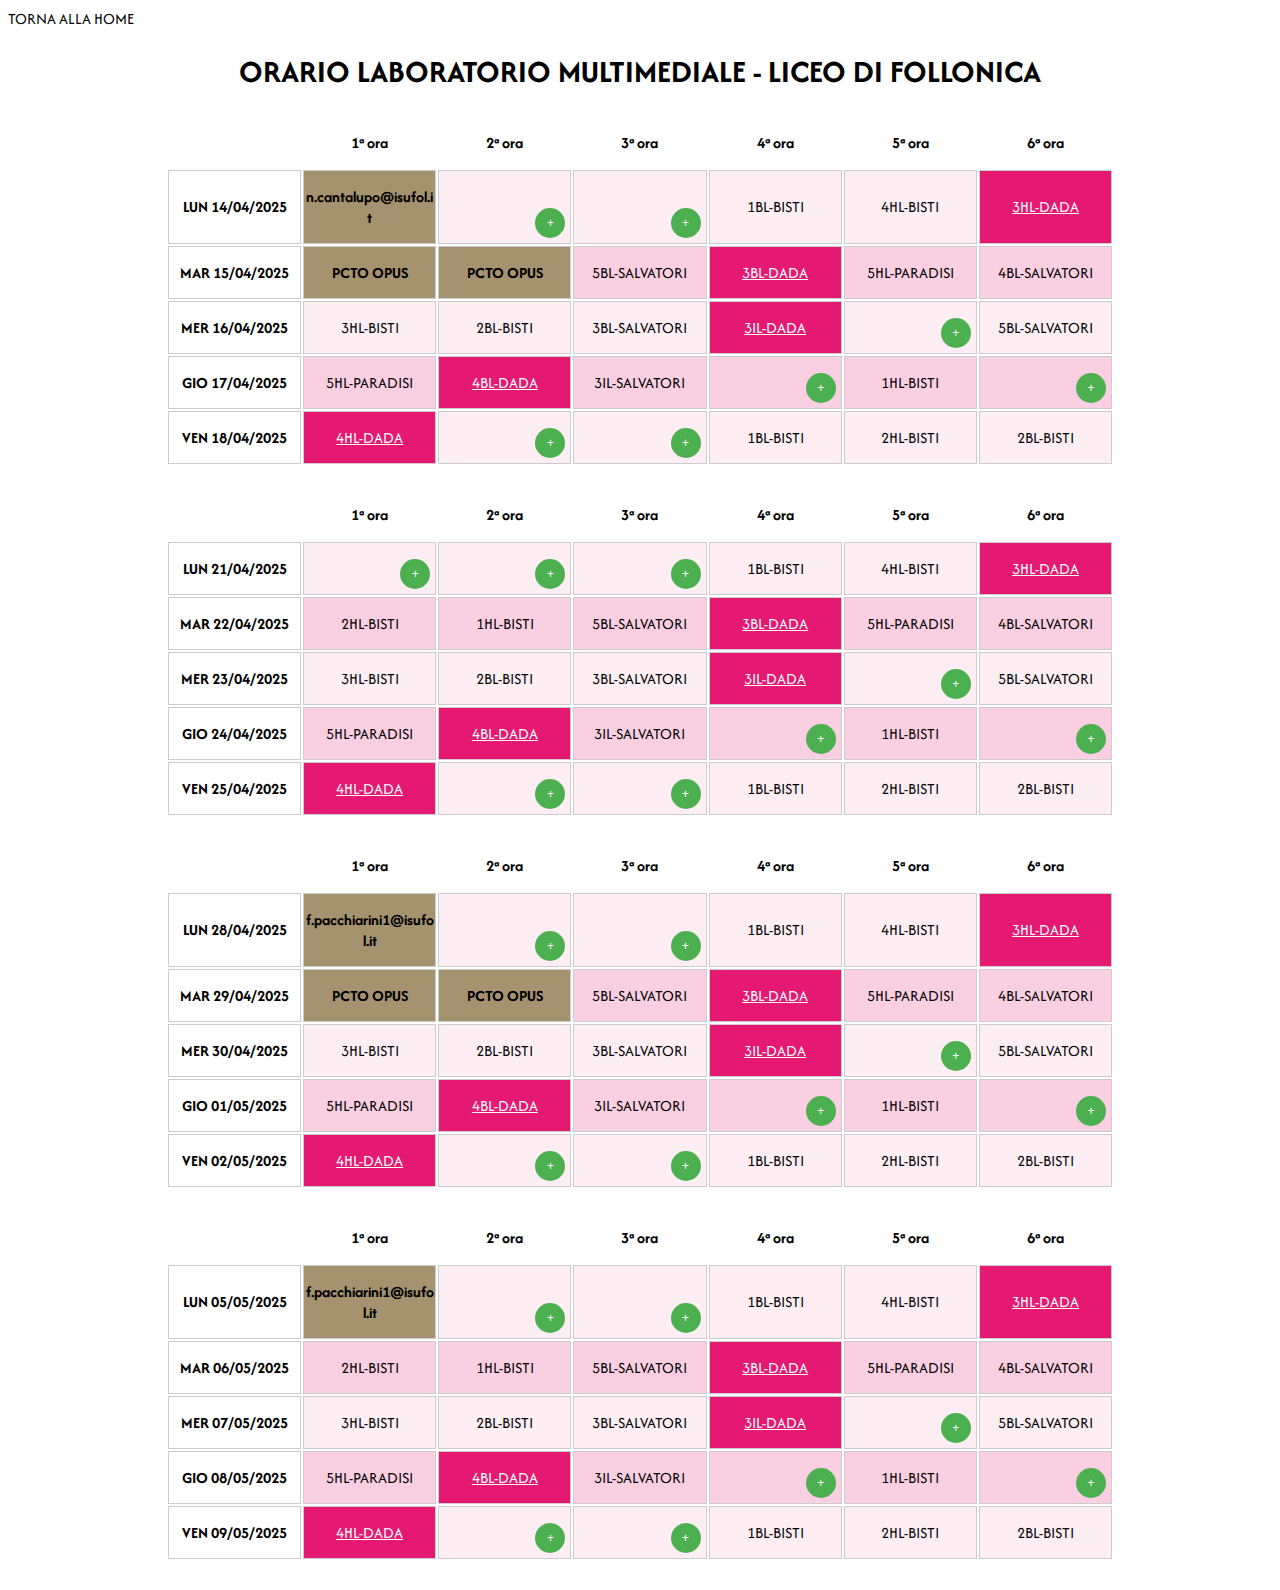
==== commit a0034ad2: "nuova versione di: labmulti.html" ====
--- a/labmulti.html
+++ b/labmulti.html
@@ -1 +1 @@
-<!DOCTYPE html><html lang="it"><head><meta charset="UTF-8"><meta name="viewport" content="width=device-width, initial-scale=1.0"><meta name="description" content="orario del laboratorio multimediale del liceo di follonica"><meta name="author" content="Nicola Cantalupo"><title>Orario laboratorio multimediale | Liceo di Follonica</title><link rel="stylesheet" type="text/css" href="stile.css"></head><body><a href="https://nicovoni.github.io/">torna alla home</a><br><h1>Orario laboratorio multimediale - Liceo di Follonica</h1><table class="container"><tr><th></th><th>1ª ora</th><th>2ª ora</th><th>3ª ora</th><th>4ª ora</th><th>5ª ora</th><th>6ª ora</th></tr><tr><td><strong>LUN 14/04/2025</strong></td><td slotora="1" slotdata="14/04/2025"><button class="btn-aggiungi" onclick="btnprenota(this)">+</button></td><td slotora="2" slotdata="14/04/2025"><button class="btn-aggiungi" onclick="btnprenota(this)">+</button></td><td slotora="3" slotdata="14/04/2025"><button class="btn-aggiungi" onclick="btnprenota(this)">+</button></td><td slotora="4" slotdata="14/04/2025" class="orario-fisso ">1BL-BISTI</td><td slotora="5" slotdata="14/04/2025" class="orario-fisso ">4HL-BISTI</td><td slotora="6" slotdata="14/04/2025" class="orario-fisso dada">3HL-DADA</td></tr><tr><td><strong>MAR 15/04/2025</strong></td><td slotora="1" slotdata="15/04/2025" class="spazioprenotato ">PCTO OPUS</td><td slotora="2" slotdata="15/04/2025" class="spazioprenotato ">PCTO OPUS</td><td slotora="3" slotdata="15/04/2025" class="orario-fisso ">5BL-SALVATORI</td><td slotora="4" slotdata="15/04/2025" class="orario-fisso dada">3BL-DADA</td><td slotora="5" slotdata="15/04/2025" class="orario-fisso ">5HL-PARADISI</td><td slotora="6" slotdata="15/04/2025" class="orario-fisso ">4BL-SALVATORI</td></tr><tr><td><strong>MER 16/04/2025</strong></td><td slotora="1" slotdata="16/04/2025" class="orario-fisso ">3HL-BISTI</td><td slotora="2" slotdata="16/04/2025" class="orario-fisso ">2BL-BISTI</td><td slotora="3" slotdata="16/04/2025" class="orario-fisso ">3BL-SALVATORI</td><td slotora="4" slotdata="16/04/2025" class="orario-fisso dada">3IL-DADA</td><td slotora="5" slotdata="16/04/2025"><button class="btn-aggiungi" onclick="btnprenota(this)">+</button></td><td slotora="6" slotdata="16/04/2025" class="orario-fisso ">5BL-SALVATORI</td></tr><tr><td><strong>GIO 17/04/2025</strong></td><td slotora="1" slotdata="17/04/2025" class="orario-fisso ">5HL-PARADISI</td><td slotora="2" slotdata="17/04/2025" class="orario-fisso dada">4BL-DADA</td><td slotora="3" slotdata="17/04/2025" class="orario-fisso ">3IL-SALVATORI</td><td slotora="4" slotdata="17/04/2025"><button class="btn-aggiungi" onclick="btnprenota(this)">+</button></td><td slotora="5" slotdata="17/04/2025" class="orario-fisso ">1HL-BISTI</td><td slotora="6" slotdata="17/04/2025" class="spazioprenotato ">n.cantalupo@isufol.it</td></tr><tr><td><strong>VEN 18/04/2025</strong></td><td slotora="1" slotdata="18/04/2025" class="orario-fisso dada">4HL-DADA</td><td slotora="2" slotdata="18/04/2025"><button class="btn-aggiungi" onclick="btnprenota(this)">+</button></td><td slotora="3" slotdata="18/04/2025"><button class="btn-aggiungi" onclick="btnprenota(this)">+</button></td><td slotora="4" slotdata="18/04/2025" class="orario-fisso ">1BL-BISTI</td><td slotora="5" slotdata="18/04/2025" class="orario-fisso ">2HL-BISTI</td><td slotora="6" slotdata="18/04/2025" class="orario-fisso ">2BL-BISTI</td></tr></table><br><table class="container"><tr><th></th><th>1ª ora</th><th>2ª ora</th><th>3ª ora</th><th>4ª ora</th><th>5ª ora</th><th>6ª ora</th></tr><tr><td><strong>LUN 21/04/2025</strong></td><td slotora="1" slotdata="21/04/2025"><button class="btn-aggiungi" onclick="btnprenota(this)">+</button></td><td slotora="2" slotdata="21/04/2025"><button class="btn-aggiungi" onclick="btnprenota(this)">+</button></td><td slotora="3" slotdata="21/04/2025"><button class="btn-aggiungi" onclick="btnprenota(this)">+</button></td><td slotora="4" slotdata="21/04/2025" class="orario-fisso ">1BL-BISTI</td><td slotora="5" slotdata="21/04/2025" class="orario-fisso ">4HL-BISTI</td><td slotora="6" slotdata="21/04/2025" class="orario-fisso dada">3HL-DADA</td></tr><tr><td><strong>MAR 22/04/2025</strong></td><td slotora="1" slotdata="22/04/2025" class="orario-fisso ">2HL-BISTI</td><td slotora="2" slotdata="22/04/2025" class="orario-fisso ">1HL-BISTI</td><td slotora="3" slotdata="22/04/2025" class="orario-fisso ">5BL-SALVATORI</td><td slotora="4" slotdata="22/04/2025" class="orario-fisso dada">3BL-DADA</td><td slotora="5" slotdata="22/04/2025" class="orario-fisso ">5HL-PARADISI</td><td slotora="6" slotdata="22/04/2025" class="orario-fisso ">4BL-SALVATORI</td></tr><tr><td><strong>MER 23/04/2025</strong></td><td slotora="1" slotdata="23/04/2025" class="orario-fisso ">3HL-BISTI</td><td slotora="2" slotdata="23/04/2025" class="orario-fisso ">2BL-BISTI</td><td slotora="3" slotdata="23/04/2025" class="orario-fisso ">3BL-SALVATORI</td><td slotora="4" slotdata="23/04/2025" class="orario-fisso dada">3IL-DADA</td><td slotora="5" slotdata="23/04/2025"><button class="btn-aggiungi" onclick="btnprenota(this)">+</button></td><td slotora="6" slotdata="23/04/2025" class="orario-fisso ">5BL-SALVATORI</td></tr><tr><td><strong>GIO 24/04/2025</strong></td><td slotora="1" slotdata="24/04/2025" class="orario-fisso ">5HL-PARADISI</td><td slotora="2" slotdata="24/04/2025" class="orario-fisso dada">4BL-DADA</td><td slotora="3" slotdata="24/04/2025" class="orario-fisso ">3IL-SALVATORI</td><td slotora="4" slotdata="24/04/2025"><button class="btn-aggiungi" onclick="btnprenota(this)">+</button></td><td slotora="5" slotdata="24/04/2025" class="orario-fisso ">1HL-BISTI</td><td slotora="6" slotdata="24/04/2025"><button class="btn-aggiungi" onclick="btnprenota(this)">+</button></td></tr><tr><td><strong>VEN 25/04/2025</strong></td><td slotora="1" slotdata="25/04/2025" class="orario-fisso dada">4HL-DADA</td><td slotora="2" slotdata="25/04/2025"><button class="btn-aggiungi" onclick="btnprenota(this)">+</button></td><td slotora="3" slotdata="25/04/2025"><button class="btn-aggiungi" onclick="btnprenota(this)">+</button></td><td slotora="4" slotdata="25/04/2025" class="orario-fisso ">1BL-BISTI</td><td slotora="5" slotdata="25/04/2025" class="orario-fisso ">2HL-BISTI</td><td slotora="6" slotdata="25/04/2025" class="orario-fisso ">2BL-BISTI</td></tr></table><br><table class="container"><tr><th></th><th>1ª ora</th><th>2ª ora</th><th>3ª ora</th><th>4ª ora</th><th>5ª ora</th><th>6ª ora</th></tr><tr><td><strong>LUN 28/04/2025</strong></td><td slotora="1" slotdata="28/04/2025" class="spazioprenotato ">f.pacchiarini1@isufol.it</td><td slotora="2" slotdata="28/04/2025"><button class="btn-aggiungi" onclick="btnprenota(this)">+</button></td><td slotora="3" slotdata="28/04/2025"><button class="btn-aggiungi" onclick="btnprenota(this)">+</button></td><td slotora="4" slotdata="28/04/2025" class="orario-fisso ">1BL-BISTI</td><td slotora="5" slotdata="28/04/2025" class="orario-fisso ">4HL-BISTI</td><td slotora="6" slotdata="28/04/2025" class="orario-fisso dada">3HL-DADA</td></tr><tr><td><strong>MAR 29/04/2025</strong></td><td slotora="1" slotdata="29/04/2025" class="spazioprenotato ">PCTO OPUS</td><td slotora="2" slotdata="29/04/2025" class="spazioprenotato ">PCTO OPUS</td><td slotora="3" slotdata="29/04/2025" class="orario-fisso ">5BL-SALVATORI</td><td slotora="4" slotdata="29/04/2025" class="orario-fisso dada">3BL-DADA</td><td slotora="5" slotdata="29/04/2025" class="orario-fisso ">5HL-PARADISI</td><td slotora="6" slotdata="29/04/2025" class="orario-fisso ">4BL-SALVATORI</td></tr><tr><td><strong>MER 30/04/2025</strong></td><td slotora="1" slotdata="30/04/2025" class="orario-fisso ">3HL-BISTI</td><td slotora="2" slotdata="30/04/2025" class="orario-fisso ">2BL-BISTI</td><td slotora="3" slotdata="30/04/2025" class="orario-fisso ">3BL-SALVATORI</td><td slotora="4" slotdata="30/04/2025" class="orario-fisso dada">3IL-DADA</td><td slotora="5" slotdata="30/04/2025"><button class="btn-aggiungi" onclick="btnprenota(this)">+</button></td><td slotora="6" slotdata="30/04/2025" class="orario-fisso ">5BL-SALVATORI</td></tr><tr><td><strong>GIO 01/05/2025</strong></td><td slotora="1" slotdata="01/05/2025" class="orario-fisso ">5HL-PARADISI</td><td slotora="2" slotdata="01/05/2025" class="orario-fisso dada">4BL-DADA</td><td slotora="3" slotdata="01/05/2025" class="orario-fisso ">3IL-SALVATORI</td><td slotora="4" slotdata="01/05/2025"><button class="btn-aggiungi" onclick="btnprenota(this)">+</button></td><td slotora="5" slotdata="01/05/2025" class="orario-fisso ">1HL-BISTI</td><td slotora="6" slotdata="01/05/2025"><button class="btn-aggiungi" onclick="btnprenota(this)">+</button></td></tr><tr><td><strong>VEN 02/05/2025</strong></td><td slotora="1" slotdata="02/05/2025" class="orario-fisso dada">4HL-DADA</td><td slotora="2" slotdata="02/05/2025"><button class="btn-aggiungi" onclick="btnprenota(this)">+</button></td><td slotora="3" slotdata="02/05/2025" class="spazioprenotato ">n.cantalupo@isufol.it</td><td slotora="4" slotdata="02/05/2025" class="orario-fisso ">1BL-BISTI</td><td slotora="5" slotdata="02/05/2025" class="orario-fisso ">2HL-BISTI</td><td slotora="6" slotdata="02/05/2025" class="orario-fisso ">2BL-BISTI</td></tr></table><br><table class="container"><tr><th></th><th>1ª ora</th><th>2ª ora</th><th>3ª ora</th><th>4ª ora</th><th>5ª ora</th><th>6ª ora</th></tr><tr><td><strong>LUN 05/05/2025</strong></td><td slotora="1" slotdata="05/05/2025" class="spazioprenotato ">f.pacchiarini1@isufol.it</td><td slotora="2" slotdata="05/05/2025"><button class="btn-aggiungi" onclick="btnprenota(this)">+</button></td><td slotora="3" slotdata="05/05/2025"><button class="btn-aggiungi" onclick="btnprenota(this)">+</button></td><td slotora="4" slotdata="05/05/2025" class="orario-fisso ">1BL-BISTI</td><td slotora="5" slotdata="05/05/2025" class="orario-fisso ">4HL-BISTI</td><td slotora="6" slotdata="05/05/2025" class="orario-fisso dada">3HL-DADA</td></tr><tr><td><strong>MAR 06/05/2025</strong></td><td slotora="1" slotdata="06/05/2025" class="orario-fisso ">2HL-BISTI</td><td slotora="2" slotdata="06/05/2025" class="orario-fisso ">1HL-BISTI</td><td slotora="3" slotdata="06/05/2025" class="orario-fisso ">5BL-SALVATORI</td><td slotora="4" slotdata="06/05/2025" class="orario-fisso dada">3BL-DADA</td><td slotora="5" slotdata="06/05/2025" class="orario-fisso ">5HL-PARADISI</td><td slotora="6" slotdata="06/05/2025" class="orario-fisso ">4BL-SALVATORI</td></tr><tr><td><strong>MER 07/05/2025</strong></td><td slotora="1" slotdata="07/05/2025" class="orario-fisso ">3HL-BISTI</td><td slotora="2" slotdata="07/05/2025" class="orario-fisso ">2BL-BISTI</td><td slotora="3" slotdata="07/05/2025" class="orario-fisso ">3BL-SALVATORI</td><td slotora="4" slotdata="07/05/2025" class="orario-fisso dada">3IL-DADA</td><td slotora="5" slotdata="07/05/2025"><button class="btn-aggiungi" onclick="btnprenota(this)">+</button></td><td slotora="6" slotdata="07/05/2025" class="orario-fisso ">5BL-SALVATORI</td></tr><tr><td><strong>GIO 08/05/2025</strong></td><td slotora="1" slotdata="08/05/2025" class="orario-fisso ">5HL-PARADISI</td><td slotora="2" slotdata="08/05/2025" class="orario-fisso dada">4BL-DADA</td><td slotora="3" slotdata="08/05/2025" class="orario-fisso ">3IL-SALVATORI</td><td slotora="4" slotdata="08/05/2025"><button class="btn-aggiungi" onclick="btnprenota(this)">+</button></td><td slotora="5" slotdata="08/05/2025" class="orario-fisso ">1HL-BISTI</td><td slotora="6" slotdata="08/05/2025"><button class="btn-aggiungi" onclick="btnprenota(this)">+</button></td></tr><tr><td><strong>VEN 09/05/2025</strong></td><td slotora="1" slotdata="09/05/2025" class="orario-fisso dada">4HL-DADA</td><td slotora="2" slotdata="09/05/2025"><button class="btn-aggiungi" onclick="btnprenota(this)">+</button></td><td slotora="3" slotdata="09/05/2025"><button class="btn-aggiungi" onclick="btnprenota(this)">+</button></td><td slotora="4" slotdata="09/05/2025" class="orario-fisso ">1BL-BISTI</td><td slotora="5" slotdata="09/05/2025" class="orario-fisso ">2HL-BISTI</td><td slotora="6" slotdata="09/05/2025" class="orario-fisso ">2BL-BISTI</td></tr></table><br><script src="btnscript.js" defer></script></body></html>+<!DOCTYPE html><html lang="it"><head><meta charset="UTF-8"><meta name="viewport" content="width=device-width, initial-scale=1.0"><meta name="description" content="orario del laboratorio multimediale del liceo di follonica"><meta name="author" content="Nicola Cantalupo"><title>Orario laboratorio multimediale | Liceo di Follonica</title><link rel="stylesheet" type="text/css" href="stile.css"></head><body><a href="https://nicovoni.github.io/">torna alla home</a><br><h1>Orario laboratorio multimediale - Liceo di Follonica</h1><table class="container"><tr><th></th><th>1ª ora</th><th>2ª ora</th><th>3ª ora</th><th>4ª ora</th><th>5ª ora</th><th>6ª ora</th></tr><tr><td><strong>LUN 14/04/2025</strong></td><td slotora="1" slotdata="14/04/2025" class="spazioprenotato ">n.cantalupo@isufol.it</td><td slotora="2" slotdata="14/04/2025"><button class="btn-aggiungi" onclick="btnprenota(this)">+</button></td><td slotora="3" slotdata="14/04/2025"><button class="btn-aggiungi" onclick="btnprenota(this)">+</button></td><td slotora="4" slotdata="14/04/2025" class="orario-fisso ">1BL-BISTI</td><td slotora="5" slotdata="14/04/2025" class="orario-fisso ">4HL-BISTI</td><td slotora="6" slotdata="14/04/2025" class="orario-fisso dada">3HL-DADA</td></tr><tr><td><strong>MAR 15/04/2025</strong></td><td slotora="1" slotdata="15/04/2025" class="spazioprenotato ">PCTO OPUS</td><td slotora="2" slotdata="15/04/2025" class="spazioprenotato ">PCTO OPUS</td><td slotora="3" slotdata="15/04/2025" class="orario-fisso ">5BL-SALVATORI</td><td slotora="4" slotdata="15/04/2025" class="orario-fisso dada">3BL-DADA</td><td slotora="5" slotdata="15/04/2025" class="orario-fisso ">5HL-PARADISI</td><td slotora="6" slotdata="15/04/2025" class="orario-fisso ">4BL-SALVATORI</td></tr><tr><td><strong>MER 16/04/2025</strong></td><td slotora="1" slotdata="16/04/2025" class="orario-fisso ">3HL-BISTI</td><td slotora="2" slotdata="16/04/2025" class="orario-fisso ">2BL-BISTI</td><td slotora="3" slotdata="16/04/2025" class="orario-fisso ">3BL-SALVATORI</td><td slotora="4" slotdata="16/04/2025" class="orario-fisso dada">3IL-DADA</td><td slotora="5" slotdata="16/04/2025"><button class="btn-aggiungi" onclick="btnprenota(this)">+</button></td><td slotora="6" slotdata="16/04/2025" class="orario-fisso ">5BL-SALVATORI</td></tr><tr><td><strong>GIO 17/04/2025</strong></td><td slotora="1" slotdata="17/04/2025" class="orario-fisso ">5HL-PARADISI</td><td slotora="2" slotdata="17/04/2025" class="orario-fisso dada">4BL-DADA</td><td slotora="3" slotdata="17/04/2025" class="orario-fisso ">3IL-SALVATORI</td><td slotora="4" slotdata="17/04/2025"><button class="btn-aggiungi" onclick="btnprenota(this)">+</button></td><td slotora="5" slotdata="17/04/2025" class="orario-fisso ">1HL-BISTI</td><td slotora="6" slotdata="17/04/2025"><button class="btn-aggiungi" onclick="btnprenota(this)">+</button></td></tr><tr><td><strong>VEN 18/04/2025</strong></td><td slotora="1" slotdata="18/04/2025" class="orario-fisso dada">4HL-DADA</td><td slotora="2" slotdata="18/04/2025"><button class="btn-aggiungi" onclick="btnprenota(this)">+</button></td><td slotora="3" slotdata="18/04/2025"><button class="btn-aggiungi" onclick="btnprenota(this)">+</button></td><td slotora="4" slotdata="18/04/2025" class="orario-fisso ">1BL-BISTI</td><td slotora="5" slotdata="18/04/2025" class="orario-fisso ">2HL-BISTI</td><td slotora="6" slotdata="18/04/2025" class="orario-fisso ">2BL-BISTI</td></tr></table><br><table class="container"><tr><th></th><th>1ª ora</th><th>2ª ora</th><th>3ª ora</th><th>4ª ora</th><th>5ª ora</th><th>6ª ora</th></tr><tr><td><strong>LUN 21/04/2025</strong></td><td slotora="1" slotdata="21/04/2025"><button class="btn-aggiungi" onclick="btnprenota(this)">+</button></td><td slotora="2" slotdata="21/04/2025"><button class="btn-aggiungi" onclick="btnprenota(this)">+</button></td><td slotora="3" slotdata="21/04/2025"><button class="btn-aggiungi" onclick="btnprenota(this)">+</button></td><td slotora="4" slotdata="21/04/2025" class="orario-fisso ">1BL-BISTI</td><td slotora="5" slotdata="21/04/2025" class="orario-fisso ">4HL-BISTI</td><td slotora="6" slotdata="21/04/2025" class="orario-fisso dada">3HL-DADA</td></tr><tr><td><strong>MAR 22/04/2025</strong></td><td slotora="1" slotdata="22/04/2025" class="orario-fisso ">2HL-BISTI</td><td slotora="2" slotdata="22/04/2025" class="orario-fisso ">1HL-BISTI</td><td slotora="3" slotdata="22/04/2025" class="orario-fisso ">5BL-SALVATORI</td><td slotora="4" slotdata="22/04/2025" class="orario-fisso dada">3BL-DADA</td><td slotora="5" slotdata="22/04/2025" class="orario-fisso ">5HL-PARADISI</td><td slotora="6" slotdata="22/04/2025" class="orario-fisso ">4BL-SALVATORI</td></tr><tr><td><strong>MER 23/04/2025</strong></td><td slotora="1" slotdata="23/04/2025" class="orario-fisso ">3HL-BISTI</td><td slotora="2" slotdata="23/04/2025" class="orario-fisso ">2BL-BISTI</td><td slotora="3" slotdata="23/04/2025" class="orario-fisso ">3BL-SALVATORI</td><td slotora="4" slotdata="23/04/2025" class="orario-fisso dada">3IL-DADA</td><td slotora="5" slotdata="23/04/2025"><button class="btn-aggiungi" onclick="btnprenota(this)">+</button></td><td slotora="6" slotdata="23/04/2025" class="orario-fisso ">5BL-SALVATORI</td></tr><tr><td><strong>GIO 24/04/2025</strong></td><td slotora="1" slotdata="24/04/2025" class="orario-fisso ">5HL-PARADISI</td><td slotora="2" slotdata="24/04/2025" class="orario-fisso dada">4BL-DADA</td><td slotora="3" slotdata="24/04/2025" class="orario-fisso ">3IL-SALVATORI</td><td slotora="4" slotdata="24/04/2025"><button class="btn-aggiungi" onclick="btnprenota(this)">+</button></td><td slotora="5" slotdata="24/04/2025" class="orario-fisso ">1HL-BISTI</td><td slotora="6" slotdata="24/04/2025"><button class="btn-aggiungi" onclick="btnprenota(this)">+</button></td></tr><tr><td><strong>VEN 25/04/2025</strong></td><td slotora="1" slotdata="25/04/2025" class="orario-fisso dada">4HL-DADA</td><td slotora="2" slotdata="25/04/2025"><button class="btn-aggiungi" onclick="btnprenota(this)">+</button></td><td slotora="3" slotdata="25/04/2025"><button class="btn-aggiungi" onclick="btnprenota(this)">+</button></td><td slotora="4" slotdata="25/04/2025" class="orario-fisso ">1BL-BISTI</td><td slotora="5" slotdata="25/04/2025" class="orario-fisso ">2HL-BISTI</td><td slotora="6" slotdata="25/04/2025" class="orario-fisso ">2BL-BISTI</td></tr></table><br><table class="container"><tr><th></th><th>1ª ora</th><th>2ª ora</th><th>3ª ora</th><th>4ª ora</th><th>5ª ora</th><th>6ª ora</th></tr><tr><td><strong>LUN 28/04/2025</strong></td><td slotora="1" slotdata="28/04/2025" class="spazioprenotato ">f.pacchiarini1@isufol.it</td><td slotora="2" slotdata="28/04/2025"><button class="btn-aggiungi" onclick="btnprenota(this)">+</button></td><td slotora="3" slotdata="28/04/2025"><button class="btn-aggiungi" onclick="btnprenota(this)">+</button></td><td slotora="4" slotdata="28/04/2025" class="orario-fisso ">1BL-BISTI</td><td slotora="5" slotdata="28/04/2025" class="orario-fisso ">4HL-BISTI</td><td slotora="6" slotdata="28/04/2025" class="orario-fisso dada">3HL-DADA</td></tr><tr><td><strong>MAR 29/04/2025</strong></td><td slotora="1" slotdata="29/04/2025" class="spazioprenotato ">PCTO OPUS</td><td slotora="2" slotdata="29/04/2025" class="spazioprenotato ">PCTO OPUS</td><td slotora="3" slotdata="29/04/2025" class="orario-fisso ">5BL-SALVATORI</td><td slotora="4" slotdata="29/04/2025" class="orario-fisso dada">3BL-DADA</td><td slotora="5" slotdata="29/04/2025" class="orario-fisso ">5HL-PARADISI</td><td slotora="6" slotdata="29/04/2025" class="orario-fisso ">4BL-SALVATORI</td></tr><tr><td><strong>MER 30/04/2025</strong></td><td slotora="1" slotdata="30/04/2025" class="orario-fisso ">3HL-BISTI</td><td slotora="2" slotdata="30/04/2025" class="orario-fisso ">2BL-BISTI</td><td slotora="3" slotdata="30/04/2025" class="orario-fisso ">3BL-SALVATORI</td><td slotora="4" slotdata="30/04/2025" class="orario-fisso dada">3IL-DADA</td><td slotora="5" slotdata="30/04/2025"><button class="btn-aggiungi" onclick="btnprenota(this)">+</button></td><td slotora="6" slotdata="30/04/2025" class="orario-fisso ">5BL-SALVATORI</td></tr><tr><td><strong>GIO 01/05/2025</strong></td><td slotora="1" slotdata="01/05/2025" class="orario-fisso ">5HL-PARADISI</td><td slotora="2" slotdata="01/05/2025" class="orario-fisso dada">4BL-DADA</td><td slotora="3" slotdata="01/05/2025" class="orario-fisso ">3IL-SALVATORI</td><td slotora="4" slotdata="01/05/2025"><button class="btn-aggiungi" onclick="btnprenota(this)">+</button></td><td slotora="5" slotdata="01/05/2025" class="orario-fisso ">1HL-BISTI</td><td slotora="6" slotdata="01/05/2025"><button class="btn-aggiungi" onclick="btnprenota(this)">+</button></td></tr><tr><td><strong>VEN 02/05/2025</strong></td><td slotora="1" slotdata="02/05/2025" class="orario-fisso dada">4HL-DADA</td><td slotora="2" slotdata="02/05/2025"><button class="btn-aggiungi" onclick="btnprenota(this)">+</button></td><td slotora="3" slotdata="02/05/2025"><button class="btn-aggiungi" onclick="btnprenota(this)">+</button></td><td slotora="4" slotdata="02/05/2025" class="orario-fisso ">1BL-BISTI</td><td slotora="5" slotdata="02/05/2025" class="orario-fisso ">2HL-BISTI</td><td slotora="6" slotdata="02/05/2025" class="orario-fisso ">2BL-BISTI</td></tr></table><br><table class="container"><tr><th></th><th>1ª ora</th><th>2ª ora</th><th>3ª ora</th><th>4ª ora</th><th>5ª ora</th><th>6ª ora</th></tr><tr><td><strong>LUN 05/05/2025</strong></td><td slotora="1" slotdata="05/05/2025" class="spazioprenotato ">f.pacchiarini1@isufol.it</td><td slotora="2" slotdata="05/05/2025"><button class="btn-aggiungi" onclick="btnprenota(this)">+</button></td><td slotora="3" slotdata="05/05/2025"><button class="btn-aggiungi" onclick="btnprenota(this)">+</button></td><td slotora="4" slotdata="05/05/2025" class="orario-fisso ">1BL-BISTI</td><td slotora="5" slotdata="05/05/2025" class="orario-fisso ">4HL-BISTI</td><td slotora="6" slotdata="05/05/2025" class="orario-fisso dada">3HL-DADA</td></tr><tr><td><strong>MAR 06/05/2025</strong></td><td slotora="1" slotdata="06/05/2025" class="orario-fisso ">2HL-BISTI</td><td slotora="2" slotdata="06/05/2025" class="orario-fisso ">1HL-BISTI</td><td slotora="3" slotdata="06/05/2025" class="orario-fisso ">5BL-SALVATORI</td><td slotora="4" slotdata="06/05/2025" class="orario-fisso dada">3BL-DADA</td><td slotora="5" slotdata="06/05/2025" class="orario-fisso ">5HL-PARADISI</td><td slotora="6" slotdata="06/05/2025" class="orario-fisso ">4BL-SALVATORI</td></tr><tr><td><strong>MER 07/05/2025</strong></td><td slotora="1" slotdata="07/05/2025" class="orario-fisso ">3HL-BISTI</td><td slotora="2" slotdata="07/05/2025" class="orario-fisso ">2BL-BISTI</td><td slotora="3" slotdata="07/05/2025" class="orario-fisso ">3BL-SALVATORI</td><td slotora="4" slotdata="07/05/2025" class="orario-fisso dada">3IL-DADA</td><td slotora="5" slotdata="07/05/2025"><button class="btn-aggiungi" onclick="btnprenota(this)">+</button></td><td slotora="6" slotdata="07/05/2025" class="orario-fisso ">5BL-SALVATORI</td></tr><tr><td><strong>GIO 08/05/2025</strong></td><td slotora="1" slotdata="08/05/2025" class="orario-fisso ">5HL-PARADISI</td><td slotora="2" slotdata="08/05/2025" class="orario-fisso dada">4BL-DADA</td><td slotora="3" slotdata="08/05/2025" class="orario-fisso ">3IL-SALVATORI</td><td slotora="4" slotdata="08/05/2025"><button class="btn-aggiungi" onclick="btnprenota(this)">+</button></td><td slotora="5" slotdata="08/05/2025" class="orario-fisso ">1HL-BISTI</td><td slotora="6" slotdata="08/05/2025"><button class="btn-aggiungi" onclick="btnprenota(this)">+</button></td></tr><tr><td><strong>VEN 09/05/2025</strong></td><td slotora="1" slotdata="09/05/2025" class="orario-fisso dada">4HL-DADA</td><td slotora="2" slotdata="09/05/2025"><button class="btn-aggiungi" onclick="btnprenota(this)">+</button></td><td slotora="3" slotdata="09/05/2025"><button class="btn-aggiungi" onclick="btnprenota(this)">+</button></td><td slotora="4" slotdata="09/05/2025" class="orario-fisso ">1BL-BISTI</td><td slotora="5" slotdata="09/05/2025" class="orario-fisso ">2HL-BISTI</td><td slotora="6" slotdata="09/05/2025" class="orario-fisso ">2BL-BISTI</td></tr></table><br><script src="btnscript.js" defer></script></body></html>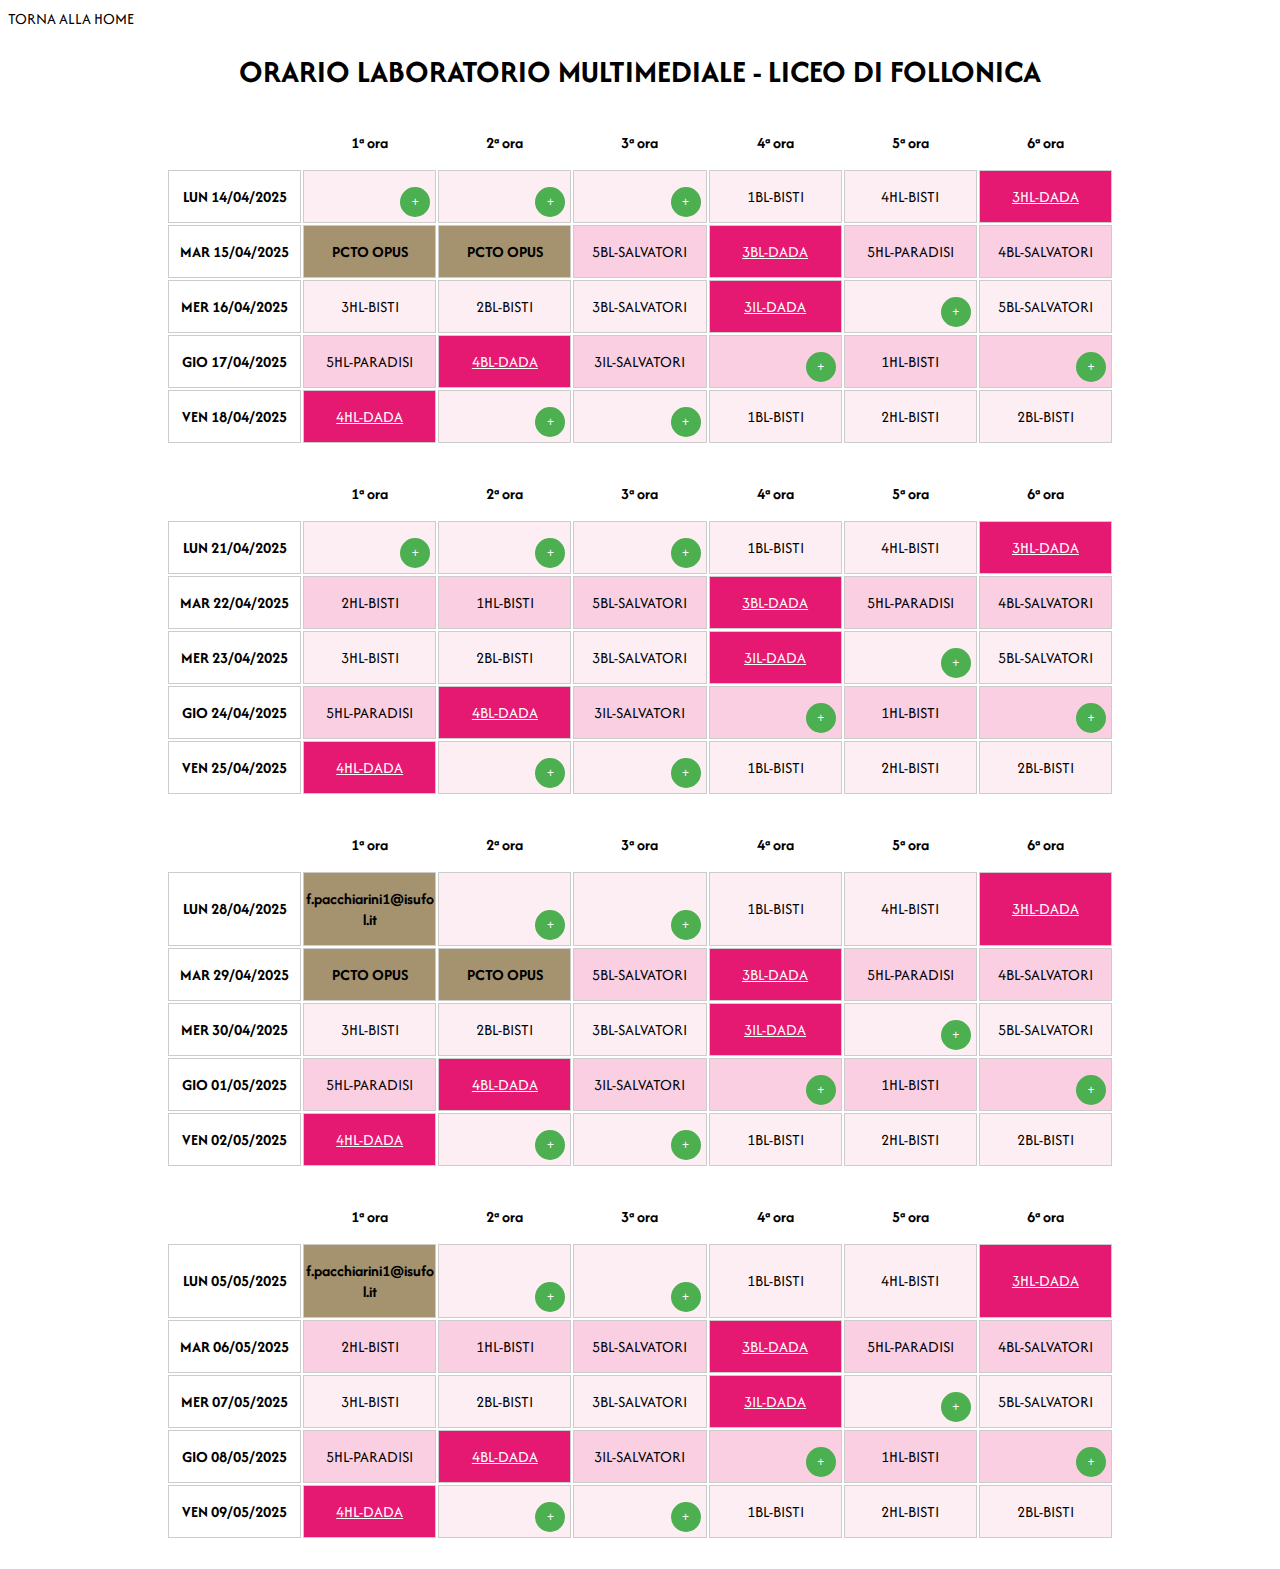
==== commit 2cfb147d: "nuova versione di: labmulti.html" ====
--- a/labmulti.html
+++ b/labmulti.html
@@ -1 +1 @@
-<!DOCTYPE html><html lang="it"><head><meta charset="UTF-8"><meta name="viewport" content="width=device-width, initial-scale=1.0"><meta name="description" content="orario del laboratorio multimediale del liceo di follonica"><meta name="author" content="Nicola Cantalupo"><title>Orario laboratorio multimediale | Liceo di Follonica</title><link rel="stylesheet" type="text/css" href="stile.css"></head><body><a href="https://nicovoni.github.io/">torna alla home</a><br><h1>Orario laboratorio multimediale - Liceo di Follonica</h1><table class="container"><tr><th></th><th>1ª ora</th><th>2ª ora</th><th>3ª ora</th><th>4ª ora</th><th>5ª ora</th><th>6ª ora</th></tr><tr><td><strong>LUN 14/04/2025</strong></td><td slotora="1" slotdata="14/04/2025" class="spazioprenotato ">n.cantalupo@isufol.it</td><td slotora="2" slotdata="14/04/2025"><button class="btn-aggiungi" onclick="btnprenota(this)">+</button></td><td slotora="3" slotdata="14/04/2025"><button class="btn-aggiungi" onclick="btnprenota(this)">+</button></td><td slotora="4" slotdata="14/04/2025" class="orario-fisso ">1BL-BISTI</td><td slotora="5" slotdata="14/04/2025" class="orario-fisso ">4HL-BISTI</td><td slotora="6" slotdata="14/04/2025" class="orario-fisso dada">3HL-DADA</td></tr><tr><td><strong>MAR 15/04/2025</strong></td><td slotora="1" slotdata="15/04/2025" class="spazioprenotato ">PCTO OPUS</td><td slotora="2" slotdata="15/04/2025" class="spazioprenotato ">PCTO OPUS</td><td slotora="3" slotdata="15/04/2025" class="orario-fisso ">5BL-SALVATORI</td><td slotora="4" slotdata="15/04/2025" class="orario-fisso dada">3BL-DADA</td><td slotora="5" slotdata="15/04/2025" class="orario-fisso ">5HL-PARADISI</td><td slotora="6" slotdata="15/04/2025" class="orario-fisso ">4BL-SALVATORI</td></tr><tr><td><strong>MER 16/04/2025</strong></td><td slotora="1" slotdata="16/04/2025" class="orario-fisso ">3HL-BISTI</td><td slotora="2" slotdata="16/04/2025" class="orario-fisso ">2BL-BISTI</td><td slotora="3" slotdata="16/04/2025" class="orario-fisso ">3BL-SALVATORI</td><td slotora="4" slotdata="16/04/2025" class="orario-fisso dada">3IL-DADA</td><td slotora="5" slotdata="16/04/2025"><button class="btn-aggiungi" onclick="btnprenota(this)">+</button></td><td slotora="6" slotdata="16/04/2025" class="orario-fisso ">5BL-SALVATORI</td></tr><tr><td><strong>GIO 17/04/2025</strong></td><td slotora="1" slotdata="17/04/2025" class="orario-fisso ">5HL-PARADISI</td><td slotora="2" slotdata="17/04/2025" class="orario-fisso dada">4BL-DADA</td><td slotora="3" slotdata="17/04/2025" class="orario-fisso ">3IL-SALVATORI</td><td slotora="4" slotdata="17/04/2025"><button class="btn-aggiungi" onclick="btnprenota(this)">+</button></td><td slotora="5" slotdata="17/04/2025" class="orario-fisso ">1HL-BISTI</td><td slotora="6" slotdata="17/04/2025"><button class="btn-aggiungi" onclick="btnprenota(this)">+</button></td></tr><tr><td><strong>VEN 18/04/2025</strong></td><td slotora="1" slotdata="18/04/2025" class="orario-fisso dada">4HL-DADA</td><td slotora="2" slotdata="18/04/2025"><button class="btn-aggiungi" onclick="btnprenota(this)">+</button></td><td slotora="3" slotdata="18/04/2025"><button class="btn-aggiungi" onclick="btnprenota(this)">+</button></td><td slotora="4" slotdata="18/04/2025" class="orario-fisso ">1BL-BISTI</td><td slotora="5" slotdata="18/04/2025" class="orario-fisso ">2HL-BISTI</td><td slotora="6" slotdata="18/04/2025" class="orario-fisso ">2BL-BISTI</td></tr></table><br><table class="container"><tr><th></th><th>1ª ora</th><th>2ª ora</th><th>3ª ora</th><th>4ª ora</th><th>5ª ora</th><th>6ª ora</th></tr><tr><td><strong>LUN 21/04/2025</strong></td><td slotora="1" slotdata="21/04/2025"><button class="btn-aggiungi" onclick="btnprenota(this)">+</button></td><td slotora="2" slotdata="21/04/2025"><button class="btn-aggiungi" onclick="btnprenota(this)">+</button></td><td slotora="3" slotdata="21/04/2025"><button class="btn-aggiungi" onclick="btnprenota(this)">+</button></td><td slotora="4" slotdata="21/04/2025" class="orario-fisso ">1BL-BISTI</td><td slotora="5" slotdata="21/04/2025" class="orario-fisso ">4HL-BISTI</td><td slotora="6" slotdata="21/04/2025" class="orario-fisso dada">3HL-DADA</td></tr><tr><td><strong>MAR 22/04/2025</strong></td><td slotora="1" slotdata="22/04/2025" class="orario-fisso ">2HL-BISTI</td><td slotora="2" slotdata="22/04/2025" class="orario-fisso ">1HL-BISTI</td><td slotora="3" slotdata="22/04/2025" class="orario-fisso ">5BL-SALVATORI</td><td slotora="4" slotdata="22/04/2025" class="orario-fisso dada">3BL-DADA</td><td slotora="5" slotdata="22/04/2025" class="orario-fisso ">5HL-PARADISI</td><td slotora="6" slotdata="22/04/2025" class="orario-fisso ">4BL-SALVATORI</td></tr><tr><td><strong>MER 23/04/2025</strong></td><td slotora="1" slotdata="23/04/2025" class="orario-fisso ">3HL-BISTI</td><td slotora="2" slotdata="23/04/2025" class="orario-fisso ">2BL-BISTI</td><td slotora="3" slotdata="23/04/2025" class="orario-fisso ">3BL-SALVATORI</td><td slotora="4" slotdata="23/04/2025" class="orario-fisso dada">3IL-DADA</td><td slotora="5" slotdata="23/04/2025"><button class="btn-aggiungi" onclick="btnprenota(this)">+</button></td><td slotora="6" slotdata="23/04/2025" class="orario-fisso ">5BL-SALVATORI</td></tr><tr><td><strong>GIO 24/04/2025</strong></td><td slotora="1" slotdata="24/04/2025" class="orario-fisso ">5HL-PARADISI</td><td slotora="2" slotdata="24/04/2025" class="orario-fisso dada">4BL-DADA</td><td slotora="3" slotdata="24/04/2025" class="orario-fisso ">3IL-SALVATORI</td><td slotora="4" slotdata="24/04/2025"><button class="btn-aggiungi" onclick="btnprenota(this)">+</button></td><td slotora="5" slotdata="24/04/2025" class="orario-fisso ">1HL-BISTI</td><td slotora="6" slotdata="24/04/2025"><button class="btn-aggiungi" onclick="btnprenota(this)">+</button></td></tr><tr><td><strong>VEN 25/04/2025</strong></td><td slotora="1" slotdata="25/04/2025" class="orario-fisso dada">4HL-DADA</td><td slotora="2" slotdata="25/04/2025"><button class="btn-aggiungi" onclick="btnprenota(this)">+</button></td><td slotora="3" slotdata="25/04/2025"><button class="btn-aggiungi" onclick="btnprenota(this)">+</button></td><td slotora="4" slotdata="25/04/2025" class="orario-fisso ">1BL-BISTI</td><td slotora="5" slotdata="25/04/2025" class="orario-fisso ">2HL-BISTI</td><td slotora="6" slotdata="25/04/2025" class="orario-fisso ">2BL-BISTI</td></tr></table><br><table class="container"><tr><th></th><th>1ª ora</th><th>2ª ora</th><th>3ª ora</th><th>4ª ora</th><th>5ª ora</th><th>6ª ora</th></tr><tr><td><strong>LUN 28/04/2025</strong></td><td slotora="1" slotdata="28/04/2025" class="spazioprenotato ">f.pacchiarini1@isufol.it</td><td slotora="2" slotdata="28/04/2025"><button class="btn-aggiungi" onclick="btnprenota(this)">+</button></td><td slotora="3" slotdata="28/04/2025"><button class="btn-aggiungi" onclick="btnprenota(this)">+</button></td><td slotora="4" slotdata="28/04/2025" class="orario-fisso ">1BL-BISTI</td><td slotora="5" slotdata="28/04/2025" class="orario-fisso ">4HL-BISTI</td><td slotora="6" slotdata="28/04/2025" class="orario-fisso dada">3HL-DADA</td></tr><tr><td><strong>MAR 29/04/2025</strong></td><td slotora="1" slotdata="29/04/2025" class="spazioprenotato ">PCTO OPUS</td><td slotora="2" slotdata="29/04/2025" class="spazioprenotato ">PCTO OPUS</td><td slotora="3" slotdata="29/04/2025" class="orario-fisso ">5BL-SALVATORI</td><td slotora="4" slotdata="29/04/2025" class="orario-fisso dada">3BL-DADA</td><td slotora="5" slotdata="29/04/2025" class="orario-fisso ">5HL-PARADISI</td><td slotora="6" slotdata="29/04/2025" class="orario-fisso ">4BL-SALVATORI</td></tr><tr><td><strong>MER 30/04/2025</strong></td><td slotora="1" slotdata="30/04/2025" class="orario-fisso ">3HL-BISTI</td><td slotora="2" slotdata="30/04/2025" class="orario-fisso ">2BL-BISTI</td><td slotora="3" slotdata="30/04/2025" class="orario-fisso ">3BL-SALVATORI</td><td slotora="4" slotdata="30/04/2025" class="orario-fisso dada">3IL-DADA</td><td slotora="5" slotdata="30/04/2025"><button class="btn-aggiungi" onclick="btnprenota(this)">+</button></td><td slotora="6" slotdata="30/04/2025" class="orario-fisso ">5BL-SALVATORI</td></tr><tr><td><strong>GIO 01/05/2025</strong></td><td slotora="1" slotdata="01/05/2025" class="orario-fisso ">5HL-PARADISI</td><td slotora="2" slotdata="01/05/2025" class="orario-fisso dada">4BL-DADA</td><td slotora="3" slotdata="01/05/2025" class="orario-fisso ">3IL-SALVATORI</td><td slotora="4" slotdata="01/05/2025"><button class="btn-aggiungi" onclick="btnprenota(this)">+</button></td><td slotora="5" slotdata="01/05/2025" class="orario-fisso ">1HL-BISTI</td><td slotora="6" slotdata="01/05/2025"><button class="btn-aggiungi" onclick="btnprenota(this)">+</button></td></tr><tr><td><strong>VEN 02/05/2025</strong></td><td slotora="1" slotdata="02/05/2025" class="orario-fisso dada">4HL-DADA</td><td slotora="2" slotdata="02/05/2025"><button class="btn-aggiungi" onclick="btnprenota(this)">+</button></td><td slotora="3" slotdata="02/05/2025"><button class="btn-aggiungi" onclick="btnprenota(this)">+</button></td><td slotora="4" slotdata="02/05/2025" class="orario-fisso ">1BL-BISTI</td><td slotora="5" slotdata="02/05/2025" class="orario-fisso ">2HL-BISTI</td><td slotora="6" slotdata="02/05/2025" class="orario-fisso ">2BL-BISTI</td></tr></table><br><table class="container"><tr><th></th><th>1ª ora</th><th>2ª ora</th><th>3ª ora</th><th>4ª ora</th><th>5ª ora</th><th>6ª ora</th></tr><tr><td><strong>LUN 05/05/2025</strong></td><td slotora="1" slotdata="05/05/2025" class="spazioprenotato ">f.pacchiarini1@isufol.it</td><td slotora="2" slotdata="05/05/2025"><button class="btn-aggiungi" onclick="btnprenota(this)">+</button></td><td slotora="3" slotdata="05/05/2025"><button class="btn-aggiungi" onclick="btnprenota(this)">+</button></td><td slotora="4" slotdata="05/05/2025" class="orario-fisso ">1BL-BISTI</td><td slotora="5" slotdata="05/05/2025" class="orario-fisso ">4HL-BISTI</td><td slotora="6" slotdata="05/05/2025" class="orario-fisso dada">3HL-DADA</td></tr><tr><td><strong>MAR 06/05/2025</strong></td><td slotora="1" slotdata="06/05/2025" class="orario-fisso ">2HL-BISTI</td><td slotora="2" slotdata="06/05/2025" class="orario-fisso ">1HL-BISTI</td><td slotora="3" slotdata="06/05/2025" class="orario-fisso ">5BL-SALVATORI</td><td slotora="4" slotdata="06/05/2025" class="orario-fisso dada">3BL-DADA</td><td slotora="5" slotdata="06/05/2025" class="orario-fisso ">5HL-PARADISI</td><td slotora="6" slotdata="06/05/2025" class="orario-fisso ">4BL-SALVATORI</td></tr><tr><td><strong>MER 07/05/2025</strong></td><td slotora="1" slotdata="07/05/2025" class="orario-fisso ">3HL-BISTI</td><td slotora="2" slotdata="07/05/2025" class="orario-fisso ">2BL-BISTI</td><td slotora="3" slotdata="07/05/2025" class="orario-fisso ">3BL-SALVATORI</td><td slotora="4" slotdata="07/05/2025" class="orario-fisso dada">3IL-DADA</td><td slotora="5" slotdata="07/05/2025"><button class="btn-aggiungi" onclick="btnprenota(this)">+</button></td><td slotora="6" slotdata="07/05/2025" class="orario-fisso ">5BL-SALVATORI</td></tr><tr><td><strong>GIO 08/05/2025</strong></td><td slotora="1" slotdata="08/05/2025" class="orario-fisso ">5HL-PARADISI</td><td slotora="2" slotdata="08/05/2025" class="orario-fisso dada">4BL-DADA</td><td slotora="3" slotdata="08/05/2025" class="orario-fisso ">3IL-SALVATORI</td><td slotora="4" slotdata="08/05/2025"><button class="btn-aggiungi" onclick="btnprenota(this)">+</button></td><td slotora="5" slotdata="08/05/2025" class="orario-fisso ">1HL-BISTI</td><td slotora="6" slotdata="08/05/2025"><button class="btn-aggiungi" onclick="btnprenota(this)">+</button></td></tr><tr><td><strong>VEN 09/05/2025</strong></td><td slotora="1" slotdata="09/05/2025" class="orario-fisso dada">4HL-DADA</td><td slotora="2" slotdata="09/05/2025"><button class="btn-aggiungi" onclick="btnprenota(this)">+</button></td><td slotora="3" slotdata="09/05/2025"><button class="btn-aggiungi" onclick="btnprenota(this)">+</button></td><td slotora="4" slotdata="09/05/2025" class="orario-fisso ">1BL-BISTI</td><td slotora="5" slotdata="09/05/2025" class="orario-fisso ">2HL-BISTI</td><td slotora="6" slotdata="09/05/2025" class="orario-fisso ">2BL-BISTI</td></tr></table><br><script src="btnscript.js" defer></script></body></html>+<!DOCTYPE html><html lang="it"><head><meta charset="UTF-8"><meta name="viewport" content="width=device-width, initial-scale=1.0"><meta name="description" content="orario del laboratorio multimediale del liceo di follonica"><meta name="author" content="Nicola Cantalupo"><title>Orario laboratorio multimediale | Liceo di Follonica</title><link rel="stylesheet" type="text/css" href="stile.css"></head><body><a href="https://nicovoni.github.io/">torna alla home</a><br><h1>Orario laboratorio multimediale - Liceo di Follonica</h1><table class="container"><tr><th></th><th>1ª ora</th><th>2ª ora</th><th>3ª ora</th><th>4ª ora</th><th>5ª ora</th><th>6ª ora</th></tr><tr><td><strong>LUN 14/04/2025</strong></td><td slotora="1" slotdata="14/04/2025"><button class="btn-aggiungi" onclick="btnprenota(this)">+</button></td><td slotora="2" slotdata="14/04/2025"><button class="btn-aggiungi" onclick="btnprenota(this)">+</button></td><td slotora="3" slotdata="14/04/2025"><button class="btn-aggiungi" onclick="btnprenota(this)">+</button></td><td slotora="4" slotdata="14/04/2025" class="orario-fisso ">1BL-BISTI</td><td slotora="5" slotdata="14/04/2025" class="orario-fisso ">4HL-BISTI</td><td slotora="6" slotdata="14/04/2025" class="orario-fisso dada">3HL-DADA</td></tr><tr><td><strong>MAR 15/04/2025</strong></td><td slotora="1" slotdata="15/04/2025" class="spazioprenotato ">PCTO OPUS</td><td slotora="2" slotdata="15/04/2025" class="spazioprenotato ">PCTO OPUS</td><td slotora="3" slotdata="15/04/2025" class="orario-fisso ">5BL-SALVATORI</td><td slotora="4" slotdata="15/04/2025" class="orario-fisso dada">3BL-DADA</td><td slotora="5" slotdata="15/04/2025" class="orario-fisso ">5HL-PARADISI</td><td slotora="6" slotdata="15/04/2025" class="orario-fisso ">4BL-SALVATORI</td></tr><tr><td><strong>MER 16/04/2025</strong></td><td slotora="1" slotdata="16/04/2025" class="orario-fisso ">3HL-BISTI</td><td slotora="2" slotdata="16/04/2025" class="orario-fisso ">2BL-BISTI</td><td slotora="3" slotdata="16/04/2025" class="orario-fisso ">3BL-SALVATORI</td><td slotora="4" slotdata="16/04/2025" class="orario-fisso dada">3IL-DADA</td><td slotora="5" slotdata="16/04/2025"><button class="btn-aggiungi" onclick="btnprenota(this)">+</button></td><td slotora="6" slotdata="16/04/2025" class="orario-fisso ">5BL-SALVATORI</td></tr><tr><td><strong>GIO 17/04/2025</strong></td><td slotora="1" slotdata="17/04/2025" class="orario-fisso ">5HL-PARADISI</td><td slotora="2" slotdata="17/04/2025" class="orario-fisso dada">4BL-DADA</td><td slotora="3" slotdata="17/04/2025" class="orario-fisso ">3IL-SALVATORI</td><td slotora="4" slotdata="17/04/2025"><button class="btn-aggiungi" onclick="btnprenota(this)">+</button></td><td slotora="5" slotdata="17/04/2025" class="orario-fisso ">1HL-BISTI</td><td slotora="6" slotdata="17/04/2025"><button class="btn-aggiungi" onclick="btnprenota(this)">+</button></td></tr><tr><td><strong>VEN 18/04/2025</strong></td><td slotora="1" slotdata="18/04/2025" class="orario-fisso dada">4HL-DADA</td><td slotora="2" slotdata="18/04/2025"><button class="btn-aggiungi" onclick="btnprenota(this)">+</button></td><td slotora="3" slotdata="18/04/2025"><button class="btn-aggiungi" onclick="btnprenota(this)">+</button></td><td slotora="4" slotdata="18/04/2025" class="orario-fisso ">1BL-BISTI</td><td slotora="5" slotdata="18/04/2025" class="orario-fisso ">2HL-BISTI</td><td slotora="6" slotdata="18/04/2025" class="orario-fisso ">2BL-BISTI</td></tr></table><br><table class="container"><tr><th></th><th>1ª ora</th><th>2ª ora</th><th>3ª ora</th><th>4ª ora</th><th>5ª ora</th><th>6ª ora</th></tr><tr><td><strong>LUN 21/04/2025</strong></td><td slotora="1" slotdata="21/04/2025"><button class="btn-aggiungi" onclick="btnprenota(this)">+</button></td><td slotora="2" slotdata="21/04/2025"><button class="btn-aggiungi" onclick="btnprenota(this)">+</button></td><td slotora="3" slotdata="21/04/2025"><button class="btn-aggiungi" onclick="btnprenota(this)">+</button></td><td slotora="4" slotdata="21/04/2025" class="orario-fisso ">1BL-BISTI</td><td slotora="5" slotdata="21/04/2025" class="orario-fisso ">4HL-BISTI</td><td slotora="6" slotdata="21/04/2025" class="orario-fisso dada">3HL-DADA</td></tr><tr><td><strong>MAR 22/04/2025</strong></td><td slotora="1" slotdata="22/04/2025" class="orario-fisso ">2HL-BISTI</td><td slotora="2" slotdata="22/04/2025" class="orario-fisso ">1HL-BISTI</td><td slotora="3" slotdata="22/04/2025" class="orario-fisso ">5BL-SALVATORI</td><td slotora="4" slotdata="22/04/2025" class="orario-fisso dada">3BL-DADA</td><td slotora="5" slotdata="22/04/2025" class="orario-fisso ">5HL-PARADISI</td><td slotora="6" slotdata="22/04/2025" class="orario-fisso ">4BL-SALVATORI</td></tr><tr><td><strong>MER 23/04/2025</strong></td><td slotora="1" slotdata="23/04/2025" class="orario-fisso ">3HL-BISTI</td><td slotora="2" slotdata="23/04/2025" class="orario-fisso ">2BL-BISTI</td><td slotora="3" slotdata="23/04/2025" class="orario-fisso ">3BL-SALVATORI</td><td slotora="4" slotdata="23/04/2025" class="orario-fisso dada">3IL-DADA</td><td slotora="5" slotdata="23/04/2025"><button class="btn-aggiungi" onclick="btnprenota(this)">+</button></td><td slotora="6" slotdata="23/04/2025" class="orario-fisso ">5BL-SALVATORI</td></tr><tr><td><strong>GIO 24/04/2025</strong></td><td slotora="1" slotdata="24/04/2025" class="orario-fisso ">5HL-PARADISI</td><td slotora="2" slotdata="24/04/2025" class="orario-fisso dada">4BL-DADA</td><td slotora="3" slotdata="24/04/2025" class="orario-fisso ">3IL-SALVATORI</td><td slotora="4" slotdata="24/04/2025"><button class="btn-aggiungi" onclick="btnprenota(this)">+</button></td><td slotora="5" slotdata="24/04/2025" class="orario-fisso ">1HL-BISTI</td><td slotora="6" slotdata="24/04/2025"><button class="btn-aggiungi" onclick="btnprenota(this)">+</button></td></tr><tr><td><strong>VEN 25/04/2025</strong></td><td slotora="1" slotdata="25/04/2025" class="orario-fisso dada">4HL-DADA</td><td slotora="2" slotdata="25/04/2025"><button class="btn-aggiungi" onclick="btnprenota(this)">+</button></td><td slotora="3" slotdata="25/04/2025"><button class="btn-aggiungi" onclick="btnprenota(this)">+</button></td><td slotora="4" slotdata="25/04/2025" class="orario-fisso ">1BL-BISTI</td><td slotora="5" slotdata="25/04/2025" class="orario-fisso ">2HL-BISTI</td><td slotora="6" slotdata="25/04/2025" class="orario-fisso ">2BL-BISTI</td></tr></table><br><table class="container"><tr><th></th><th>1ª ora</th><th>2ª ora</th><th>3ª ora</th><th>4ª ora</th><th>5ª ora</th><th>6ª ora</th></tr><tr><td><strong>LUN 28/04/2025</strong></td><td slotora="1" slotdata="28/04/2025" class="spazioprenotato ">f.pacchiarini1@isufol.it</td><td slotora="2" slotdata="28/04/2025"><button class="btn-aggiungi" onclick="btnprenota(this)">+</button></td><td slotora="3" slotdata="28/04/2025"><button class="btn-aggiungi" onclick="btnprenota(this)">+</button></td><td slotora="4" slotdata="28/04/2025" class="orario-fisso ">1BL-BISTI</td><td slotora="5" slotdata="28/04/2025" class="orario-fisso ">4HL-BISTI</td><td slotora="6" slotdata="28/04/2025" class="orario-fisso dada">3HL-DADA</td></tr><tr><td><strong>MAR 29/04/2025</strong></td><td slotora="1" slotdata="29/04/2025" class="spazioprenotato ">PCTO OPUS</td><td slotora="2" slotdata="29/04/2025" class="spazioprenotato ">PCTO OPUS</td><td slotora="3" slotdata="29/04/2025" class="orario-fisso ">5BL-SALVATORI</td><td slotora="4" slotdata="29/04/2025" class="orario-fisso dada">3BL-DADA</td><td slotora="5" slotdata="29/04/2025" class="orario-fisso ">5HL-PARADISI</td><td slotora="6" slotdata="29/04/2025" class="orario-fisso ">4BL-SALVATORI</td></tr><tr><td><strong>MER 30/04/2025</strong></td><td slotora="1" slotdata="30/04/2025" class="orario-fisso ">3HL-BISTI</td><td slotora="2" slotdata="30/04/2025" class="orario-fisso ">2BL-BISTI</td><td slotora="3" slotdata="30/04/2025" class="orario-fisso ">3BL-SALVATORI</td><td slotora="4" slotdata="30/04/2025" class="orario-fisso dada">3IL-DADA</td><td slotora="5" slotdata="30/04/2025"><button class="btn-aggiungi" onclick="btnprenota(this)">+</button></td><td slotora="6" slotdata="30/04/2025" class="orario-fisso ">5BL-SALVATORI</td></tr><tr><td><strong>GIO 01/05/2025</strong></td><td slotora="1" slotdata="01/05/2025" class="orario-fisso ">5HL-PARADISI</td><td slotora="2" slotdata="01/05/2025" class="orario-fisso dada">4BL-DADA</td><td slotora="3" slotdata="01/05/2025" class="orario-fisso ">3IL-SALVATORI</td><td slotora="4" slotdata="01/05/2025"><button class="btn-aggiungi" onclick="btnprenota(this)">+</button></td><td slotora="5" slotdata="01/05/2025" class="orario-fisso ">1HL-BISTI</td><td slotora="6" slotdata="01/05/2025"><button class="btn-aggiungi" onclick="btnprenota(this)">+</button></td></tr><tr><td><strong>VEN 02/05/2025</strong></td><td slotora="1" slotdata="02/05/2025" class="orario-fisso dada">4HL-DADA</td><td slotora="2" slotdata="02/05/2025"><button class="btn-aggiungi" onclick="btnprenota(this)">+</button></td><td slotora="3" slotdata="02/05/2025"><button class="btn-aggiungi" onclick="btnprenota(this)">+</button></td><td slotora="4" slotdata="02/05/2025" class="orario-fisso ">1BL-BISTI</td><td slotora="5" slotdata="02/05/2025" class="orario-fisso ">2HL-BISTI</td><td slotora="6" slotdata="02/05/2025" class="orario-fisso ">2BL-BISTI</td></tr></table><br><table class="container"><tr><th></th><th>1ª ora</th><th>2ª ora</th><th>3ª ora</th><th>4ª ora</th><th>5ª ora</th><th>6ª ora</th></tr><tr><td><strong>LUN 05/05/2025</strong></td><td slotora="1" slotdata="05/05/2025" class="spazioprenotato ">f.pacchiarini1@isufol.it</td><td slotora="2" slotdata="05/05/2025"><button class="btn-aggiungi" onclick="btnprenota(this)">+</button></td><td slotora="3" slotdata="05/05/2025"><button class="btn-aggiungi" onclick="btnprenota(this)">+</button></td><td slotora="4" slotdata="05/05/2025" class="orario-fisso ">1BL-BISTI</td><td slotora="5" slotdata="05/05/2025" class="orario-fisso ">4HL-BISTI</td><td slotora="6" slotdata="05/05/2025" class="orario-fisso dada">3HL-DADA</td></tr><tr><td><strong>MAR 06/05/2025</strong></td><td slotora="1" slotdata="06/05/2025" class="orario-fisso ">2HL-BISTI</td><td slotora="2" slotdata="06/05/2025" class="orario-fisso ">1HL-BISTI</td><td slotora="3" slotdata="06/05/2025" class="orario-fisso ">5BL-SALVATORI</td><td slotora="4" slotdata="06/05/2025" class="orario-fisso dada">3BL-DADA</td><td slotora="5" slotdata="06/05/2025" class="orario-fisso ">5HL-PARADISI</td><td slotora="6" slotdata="06/05/2025" class="orario-fisso ">4BL-SALVATORI</td></tr><tr><td><strong>MER 07/05/2025</strong></td><td slotora="1" slotdata="07/05/2025" class="orario-fisso ">3HL-BISTI</td><td slotora="2" slotdata="07/05/2025" class="orario-fisso ">2BL-BISTI</td><td slotora="3" slotdata="07/05/2025" class="orario-fisso ">3BL-SALVATORI</td><td slotora="4" slotdata="07/05/2025" class="orario-fisso dada">3IL-DADA</td><td slotora="5" slotdata="07/05/2025"><button class="btn-aggiungi" onclick="btnprenota(this)">+</button></td><td slotora="6" slotdata="07/05/2025" class="orario-fisso ">5BL-SALVATORI</td></tr><tr><td><strong>GIO 08/05/2025</strong></td><td slotora="1" slotdata="08/05/2025" class="orario-fisso ">5HL-PARADISI</td><td slotora="2" slotdata="08/05/2025" class="orario-fisso dada">4BL-DADA</td><td slotora="3" slotdata="08/05/2025" class="orario-fisso ">3IL-SALVATORI</td><td slotora="4" slotdata="08/05/2025"><button class="btn-aggiungi" onclick="btnprenota(this)">+</button></td><td slotora="5" slotdata="08/05/2025" class="orario-fisso ">1HL-BISTI</td><td slotora="6" slotdata="08/05/2025"><button class="btn-aggiungi" onclick="btnprenota(this)">+</button></td></tr><tr><td><strong>VEN 09/05/2025</strong></td><td slotora="1" slotdata="09/05/2025" class="orario-fisso dada">4HL-DADA</td><td slotora="2" slotdata="09/05/2025"><button class="btn-aggiungi" onclick="btnprenota(this)">+</button></td><td slotora="3" slotdata="09/05/2025"><button class="btn-aggiungi" onclick="btnprenota(this)">+</button></td><td slotora="4" slotdata="09/05/2025" class="orario-fisso ">1BL-BISTI</td><td slotora="5" slotdata="09/05/2025" class="orario-fisso ">2HL-BISTI</td><td slotora="6" slotdata="09/05/2025" class="orario-fisso ">2BL-BISTI</td></tr></table><br><script src="btnscript.js" defer></script></body></html>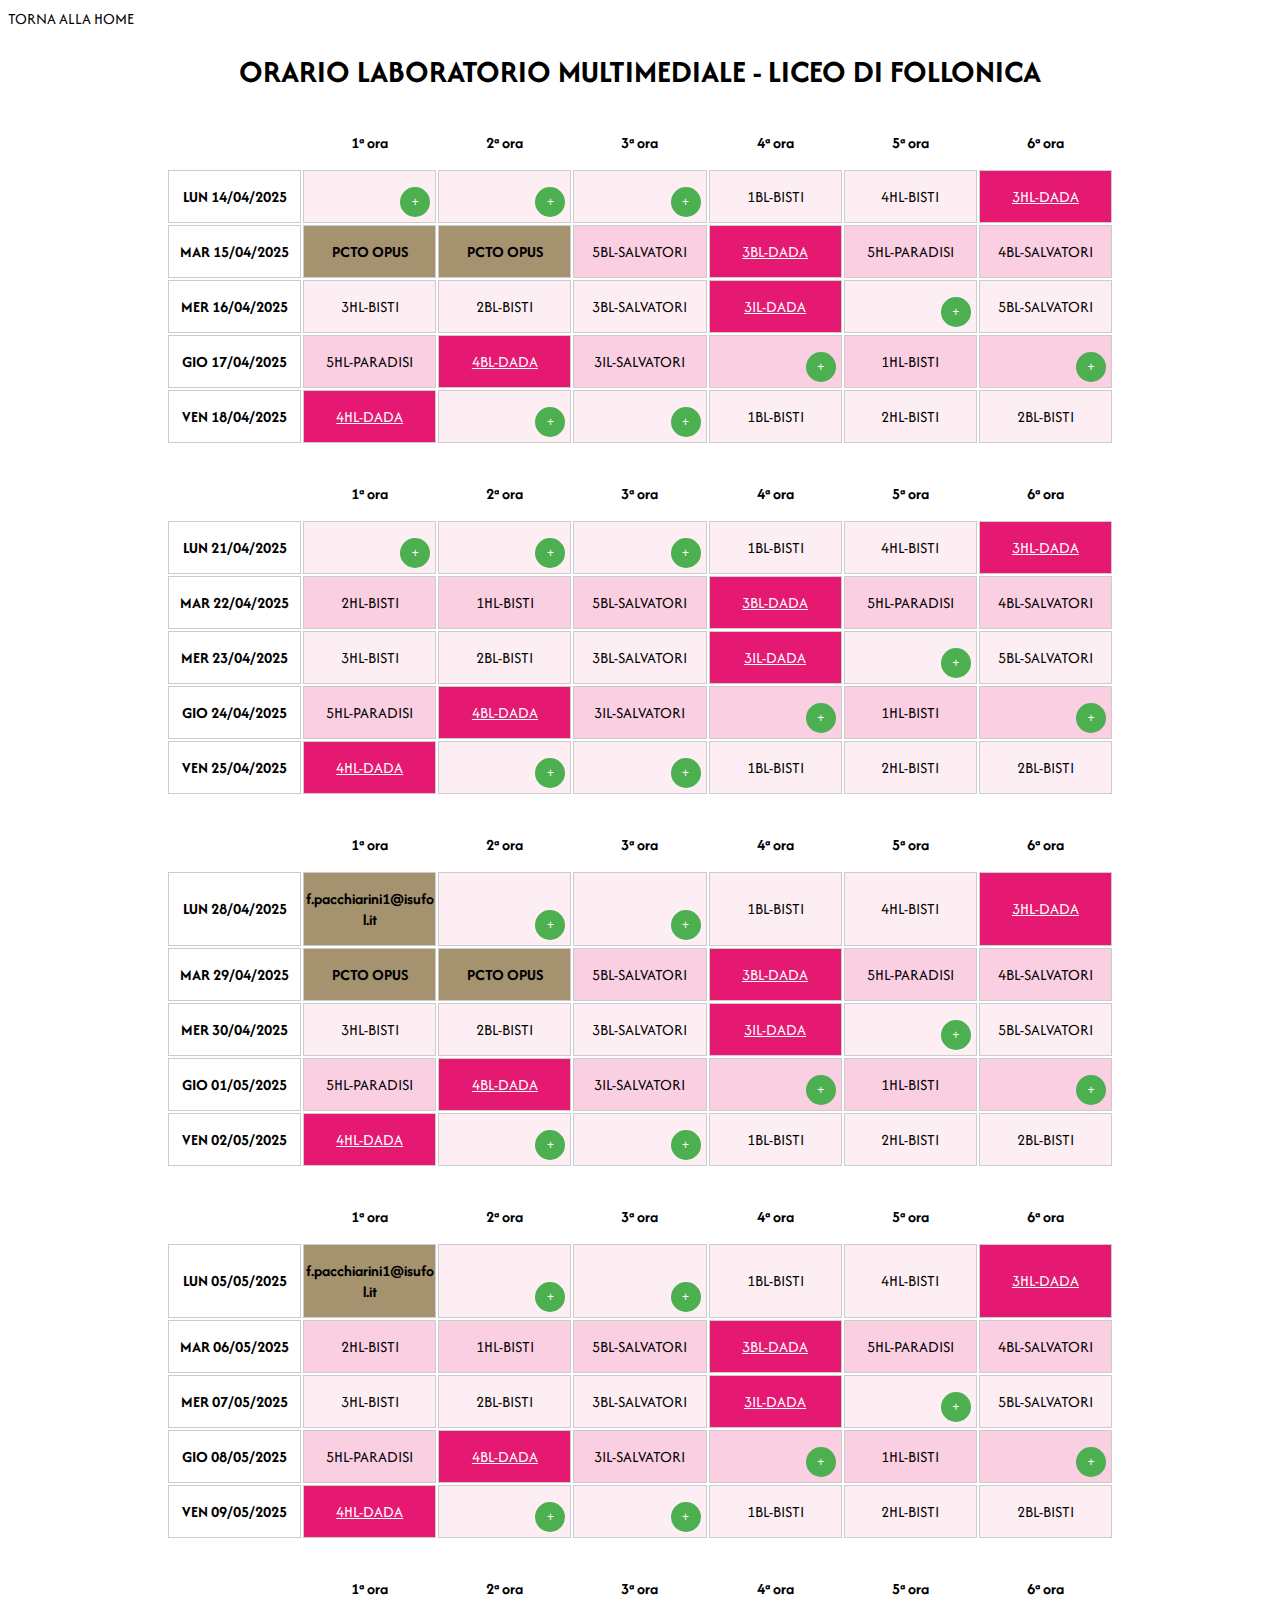
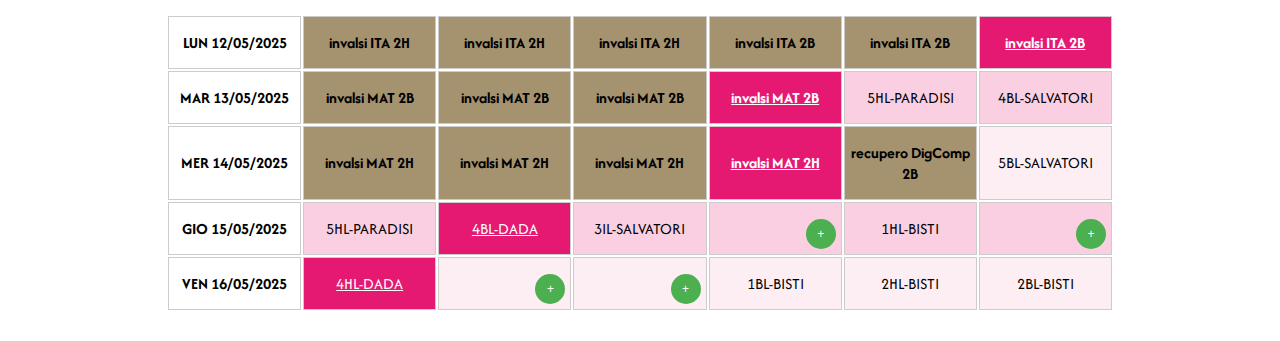
==== commit 73fb9337: "nuova versione di: labmulti.html" ====
--- a/labmulti.html
+++ b/labmulti.html
@@ -1 +1 @@
-<!DOCTYPE html><html lang="it"><head><meta charset="UTF-8"><meta name="viewport" content="width=device-width, initial-scale=1.0"><meta name="description" content="orario del laboratorio multimediale del liceo di follonica"><meta name="author" content="Nicola Cantalupo"><title>Orario laboratorio multimediale | Liceo di Follonica</title><link rel="stylesheet" type="text/css" href="stile.css"></head><body><a href="https://nicovoni.github.io/">torna alla home</a><br><h1>Orario laboratorio multimediale - Liceo di Follonica</h1><table class="container"><tr><th></th><th>1ª ora</th><th>2ª ora</th><th>3ª ora</th><th>4ª ora</th><th>5ª ora</th><th>6ª ora</th></tr><tr><td><strong>LUN 14/04/2025</strong></td><td slotora="1" slotdata="14/04/2025"><button class="btn-aggiungi" onclick="btnprenota(this)">+</button></td><td slotora="2" slotdata="14/04/2025"><button class="btn-aggiungi" onclick="btnprenota(this)">+</button></td><td slotora="3" slotdata="14/04/2025"><button class="btn-aggiungi" onclick="btnprenota(this)">+</button></td><td slotora="4" slotdata="14/04/2025" class="orario-fisso ">1BL-BISTI</td><td slotora="5" slotdata="14/04/2025" class="orario-fisso ">4HL-BISTI</td><td slotora="6" slotdata="14/04/2025" class="orario-fisso dada">3HL-DADA</td></tr><tr><td><strong>MAR 15/04/2025</strong></td><td slotora="1" slotdata="15/04/2025" class="spazioprenotato ">PCTO OPUS</td><td slotora="2" slotdata="15/04/2025" class="spazioprenotato ">PCTO OPUS</td><td slotora="3" slotdata="15/04/2025" class="orario-fisso ">5BL-SALVATORI</td><td slotora="4" slotdata="15/04/2025" class="orario-fisso dada">3BL-DADA</td><td slotora="5" slotdata="15/04/2025" class="orario-fisso ">5HL-PARADISI</td><td slotora="6" slotdata="15/04/2025" class="orario-fisso ">4BL-SALVATORI</td></tr><tr><td><strong>MER 16/04/2025</strong></td><td slotora="1" slotdata="16/04/2025" class="orario-fisso ">3HL-BISTI</td><td slotora="2" slotdata="16/04/2025" class="orario-fisso ">2BL-BISTI</td><td slotora="3" slotdata="16/04/2025" class="orario-fisso ">3BL-SALVATORI</td><td slotora="4" slotdata="16/04/2025" class="orario-fisso dada">3IL-DADA</td><td slotora="5" slotdata="16/04/2025"><button class="btn-aggiungi" onclick="btnprenota(this)">+</button></td><td slotora="6" slotdata="16/04/2025" class="orario-fisso ">5BL-SALVATORI</td></tr><tr><td><strong>GIO 17/04/2025</strong></td><td slotora="1" slotdata="17/04/2025" class="orario-fisso ">5HL-PARADISI</td><td slotora="2" slotdata="17/04/2025" class="orario-fisso dada">4BL-DADA</td><td slotora="3" slotdata="17/04/2025" class="orario-fisso ">3IL-SALVATORI</td><td slotora="4" slotdata="17/04/2025"><button class="btn-aggiungi" onclick="btnprenota(this)">+</button></td><td slotora="5" slotdata="17/04/2025" class="orario-fisso ">1HL-BISTI</td><td slotora="6" slotdata="17/04/2025"><button class="btn-aggiungi" onclick="btnprenota(this)">+</button></td></tr><tr><td><strong>VEN 18/04/2025</strong></td><td slotora="1" slotdata="18/04/2025" class="orario-fisso dada">4HL-DADA</td><td slotora="2" slotdata="18/04/2025"><button class="btn-aggiungi" onclick="btnprenota(this)">+</button></td><td slotora="3" slotdata="18/04/2025"><button class="btn-aggiungi" onclick="btnprenota(this)">+</button></td><td slotora="4" slotdata="18/04/2025" class="orario-fisso ">1BL-BISTI</td><td slotora="5" slotdata="18/04/2025" class="orario-fisso ">2HL-BISTI</td><td slotora="6" slotdata="18/04/2025" class="orario-fisso ">2BL-BISTI</td></tr></table><br><table class="container"><tr><th></th><th>1ª ora</th><th>2ª ora</th><th>3ª ora</th><th>4ª ora</th><th>5ª ora</th><th>6ª ora</th></tr><tr><td><strong>LUN 21/04/2025</strong></td><td slotora="1" slotdata="21/04/2025"><button class="btn-aggiungi" onclick="btnprenota(this)">+</button></td><td slotora="2" slotdata="21/04/2025"><button class="btn-aggiungi" onclick="btnprenota(this)">+</button></td><td slotora="3" slotdata="21/04/2025"><button class="btn-aggiungi" onclick="btnprenota(this)">+</button></td><td slotora="4" slotdata="21/04/2025" class="orario-fisso ">1BL-BISTI</td><td slotora="5" slotdata="21/04/2025" class="orario-fisso ">4HL-BISTI</td><td slotora="6" slotdata="21/04/2025" class="orario-fisso dada">3HL-DADA</td></tr><tr><td><strong>MAR 22/04/2025</strong></td><td slotora="1" slotdata="22/04/2025" class="orario-fisso ">2HL-BISTI</td><td slotora="2" slotdata="22/04/2025" class="orario-fisso ">1HL-BISTI</td><td slotora="3" slotdata="22/04/2025" class="orario-fisso ">5BL-SALVATORI</td><td slotora="4" slotdata="22/04/2025" class="orario-fisso dada">3BL-DADA</td><td slotora="5" slotdata="22/04/2025" class="orario-fisso ">5HL-PARADISI</td><td slotora="6" slotdata="22/04/2025" class="orario-fisso ">4BL-SALVATORI</td></tr><tr><td><strong>MER 23/04/2025</strong></td><td slotora="1" slotdata="23/04/2025" class="orario-fisso ">3HL-BISTI</td><td slotora="2" slotdata="23/04/2025" class="orario-fisso ">2BL-BISTI</td><td slotora="3" slotdata="23/04/2025" class="orario-fisso ">3BL-SALVATORI</td><td slotora="4" slotdata="23/04/2025" class="orario-fisso dada">3IL-DADA</td><td slotora="5" slotdata="23/04/2025"><button class="btn-aggiungi" onclick="btnprenota(this)">+</button></td><td slotora="6" slotdata="23/04/2025" class="orario-fisso ">5BL-SALVATORI</td></tr><tr><td><strong>GIO 24/04/2025</strong></td><td slotora="1" slotdata="24/04/2025" class="orario-fisso ">5HL-PARADISI</td><td slotora="2" slotdata="24/04/2025" class="orario-fisso dada">4BL-DADA</td><td slotora="3" slotdata="24/04/2025" class="orario-fisso ">3IL-SALVATORI</td><td slotora="4" slotdata="24/04/2025"><button class="btn-aggiungi" onclick="btnprenota(this)">+</button></td><td slotora="5" slotdata="24/04/2025" class="orario-fisso ">1HL-BISTI</td><td slotora="6" slotdata="24/04/2025"><button class="btn-aggiungi" onclick="btnprenota(this)">+</button></td></tr><tr><td><strong>VEN 25/04/2025</strong></td><td slotora="1" slotdata="25/04/2025" class="orario-fisso dada">4HL-DADA</td><td slotora="2" slotdata="25/04/2025"><button class="btn-aggiungi" onclick="btnprenota(this)">+</button></td><td slotora="3" slotdata="25/04/2025"><button class="btn-aggiungi" onclick="btnprenota(this)">+</button></td><td slotora="4" slotdata="25/04/2025" class="orario-fisso ">1BL-BISTI</td><td slotora="5" slotdata="25/04/2025" class="orario-fisso ">2HL-BISTI</td><td slotora="6" slotdata="25/04/2025" class="orario-fisso ">2BL-BISTI</td></tr></table><br><table class="container"><tr><th></th><th>1ª ora</th><th>2ª ora</th><th>3ª ora</th><th>4ª ora</th><th>5ª ora</th><th>6ª ora</th></tr><tr><td><strong>LUN 28/04/2025</strong></td><td slotora="1" slotdata="28/04/2025" class="spazioprenotato ">f.pacchiarini1@isufol.it</td><td slotora="2" slotdata="28/04/2025"><button class="btn-aggiungi" onclick="btnprenota(this)">+</button></td><td slotora="3" slotdata="28/04/2025"><button class="btn-aggiungi" onclick="btnprenota(this)">+</button></td><td slotora="4" slotdata="28/04/2025" class="orario-fisso ">1BL-BISTI</td><td slotora="5" slotdata="28/04/2025" class="orario-fisso ">4HL-BISTI</td><td slotora="6" slotdata="28/04/2025" class="orario-fisso dada">3HL-DADA</td></tr><tr><td><strong>MAR 29/04/2025</strong></td><td slotora="1" slotdata="29/04/2025" class="spazioprenotato ">PCTO OPUS</td><td slotora="2" slotdata="29/04/2025" class="spazioprenotato ">PCTO OPUS</td><td slotora="3" slotdata="29/04/2025" class="orario-fisso ">5BL-SALVATORI</td><td slotora="4" slotdata="29/04/2025" class="orario-fisso dada">3BL-DADA</td><td slotora="5" slotdata="29/04/2025" class="orario-fisso ">5HL-PARADISI</td><td slotora="6" slotdata="29/04/2025" class="orario-fisso ">4BL-SALVATORI</td></tr><tr><td><strong>MER 30/04/2025</strong></td><td slotora="1" slotdata="30/04/2025" class="orario-fisso ">3HL-BISTI</td><td slotora="2" slotdata="30/04/2025" class="orario-fisso ">2BL-BISTI</td><td slotora="3" slotdata="30/04/2025" class="orario-fisso ">3BL-SALVATORI</td><td slotora="4" slotdata="30/04/2025" class="orario-fisso dada">3IL-DADA</td><td slotora="5" slotdata="30/04/2025"><button class="btn-aggiungi" onclick="btnprenota(this)">+</button></td><td slotora="6" slotdata="30/04/2025" class="orario-fisso ">5BL-SALVATORI</td></tr><tr><td><strong>GIO 01/05/2025</strong></td><td slotora="1" slotdata="01/05/2025" class="orario-fisso ">5HL-PARADISI</td><td slotora="2" slotdata="01/05/2025" class="orario-fisso dada">4BL-DADA</td><td slotora="3" slotdata="01/05/2025" class="orario-fisso ">3IL-SALVATORI</td><td slotora="4" slotdata="01/05/2025"><button class="btn-aggiungi" onclick="btnprenota(this)">+</button></td><td slotora="5" slotdata="01/05/2025" class="orario-fisso ">1HL-BISTI</td><td slotora="6" slotdata="01/05/2025"><button class="btn-aggiungi" onclick="btnprenota(this)">+</button></td></tr><tr><td><strong>VEN 02/05/2025</strong></td><td slotora="1" slotdata="02/05/2025" class="orario-fisso dada">4HL-DADA</td><td slotora="2" slotdata="02/05/2025"><button class="btn-aggiungi" onclick="btnprenota(this)">+</button></td><td slotora="3" slotdata="02/05/2025"><button class="btn-aggiungi" onclick="btnprenota(this)">+</button></td><td slotora="4" slotdata="02/05/2025" class="orario-fisso ">1BL-BISTI</td><td slotora="5" slotdata="02/05/2025" class="orario-fisso ">2HL-BISTI</td><td slotora="6" slotdata="02/05/2025" class="orario-fisso ">2BL-BISTI</td></tr></table><br><table class="container"><tr><th></th><th>1ª ora</th><th>2ª ora</th><th>3ª ora</th><th>4ª ora</th><th>5ª ora</th><th>6ª ora</th></tr><tr><td><strong>LUN 05/05/2025</strong></td><td slotora="1" slotdata="05/05/2025" class="spazioprenotato ">f.pacchiarini1@isufol.it</td><td slotora="2" slotdata="05/05/2025"><button class="btn-aggiungi" onclick="btnprenota(this)">+</button></td><td slotora="3" slotdata="05/05/2025"><button class="btn-aggiungi" onclick="btnprenota(this)">+</button></td><td slotora="4" slotdata="05/05/2025" class="orario-fisso ">1BL-BISTI</td><td slotora="5" slotdata="05/05/2025" class="orario-fisso ">4HL-BISTI</td><td slotora="6" slotdata="05/05/2025" class="orario-fisso dada">3HL-DADA</td></tr><tr><td><strong>MAR 06/05/2025</strong></td><td slotora="1" slotdata="06/05/2025" class="orario-fisso ">2HL-BISTI</td><td slotora="2" slotdata="06/05/2025" class="orario-fisso ">1HL-BISTI</td><td slotora="3" slotdata="06/05/2025" class="orario-fisso ">5BL-SALVATORI</td><td slotora="4" slotdata="06/05/2025" class="orario-fisso dada">3BL-DADA</td><td slotora="5" slotdata="06/05/2025" class="orario-fisso ">5HL-PARADISI</td><td slotora="6" slotdata="06/05/2025" class="orario-fisso ">4BL-SALVATORI</td></tr><tr><td><strong>MER 07/05/2025</strong></td><td slotora="1" slotdata="07/05/2025" class="orario-fisso ">3HL-BISTI</td><td slotora="2" slotdata="07/05/2025" class="orario-fisso ">2BL-BISTI</td><td slotora="3" slotdata="07/05/2025" class="orario-fisso ">3BL-SALVATORI</td><td slotora="4" slotdata="07/05/2025" class="orario-fisso dada">3IL-DADA</td><td slotora="5" slotdata="07/05/2025"><button class="btn-aggiungi" onclick="btnprenota(this)">+</button></td><td slotora="6" slotdata="07/05/2025" class="orario-fisso ">5BL-SALVATORI</td></tr><tr><td><strong>GIO 08/05/2025</strong></td><td slotora="1" slotdata="08/05/2025" class="orario-fisso ">5HL-PARADISI</td><td slotora="2" slotdata="08/05/2025" class="orario-fisso dada">4BL-DADA</td><td slotora="3" slotdata="08/05/2025" class="orario-fisso ">3IL-SALVATORI</td><td slotora="4" slotdata="08/05/2025"><button class="btn-aggiungi" onclick="btnprenota(this)">+</button></td><td slotora="5" slotdata="08/05/2025" class="orario-fisso ">1HL-BISTI</td><td slotora="6" slotdata="08/05/2025"><button class="btn-aggiungi" onclick="btnprenota(this)">+</button></td></tr><tr><td><strong>VEN 09/05/2025</strong></td><td slotora="1" slotdata="09/05/2025" class="orario-fisso dada">4HL-DADA</td><td slotora="2" slotdata="09/05/2025"><button class="btn-aggiungi" onclick="btnprenota(this)">+</button></td><td slotora="3" slotdata="09/05/2025"><button class="btn-aggiungi" onclick="btnprenota(this)">+</button></td><td slotora="4" slotdata="09/05/2025" class="orario-fisso ">1BL-BISTI</td><td slotora="5" slotdata="09/05/2025" class="orario-fisso ">2HL-BISTI</td><td slotora="6" slotdata="09/05/2025" class="orario-fisso ">2BL-BISTI</td></tr></table><br><script src="btnscript.js" defer></script></body></html>+<!DOCTYPE html><html lang="it"><head><meta charset="UTF-8"><meta name="viewport" content="width=device-width, initial-scale=1.0"><meta name="description" content="orario del laboratorio multimediale del liceo di follonica"><meta name="author" content="Nicola Cantalupo"><title>Orario laboratorio multimediale | Liceo di Follonica</title><link rel="stylesheet" type="text/css" href="stile.css"></head><body><a href="https://nicovoni.github.io/">torna alla home</a><br><h1>Orario laboratorio multimediale - Liceo di Follonica</h1><table class="container"><tr><th></th><th>1ª ora</th><th>2ª ora</th><th>3ª ora</th><th>4ª ora</th><th>5ª ora</th><th>6ª ora</th></tr><tr><td><strong>LUN 14/04/2025</strong></td><td slotora="1" slotdata="14/04/2025"><button class="btn-aggiungi" onclick="btnprenota(this)">+</button></td><td slotora="2" slotdata="14/04/2025"><button class="btn-aggiungi" onclick="btnprenota(this)">+</button></td><td slotora="3" slotdata="14/04/2025"><button class="btn-aggiungi" onclick="btnprenota(this)">+</button></td><td slotora="4" slotdata="14/04/2025" class="orario-fisso ">1BL-BISTI</td><td slotora="5" slotdata="14/04/2025" class="orario-fisso ">4HL-BISTI</td><td slotora="6" slotdata="14/04/2025" class="orario-fisso dada">3HL-DADA</td></tr><tr><td><strong>MAR 15/04/2025</strong></td><td slotora="1" slotdata="15/04/2025" class="spazioprenotato ">PCTO OPUS</td><td slotora="2" slotdata="15/04/2025" class="spazioprenotato ">PCTO OPUS</td><td slotora="3" slotdata="15/04/2025" class="orario-fisso ">5BL-SALVATORI</td><td slotora="4" slotdata="15/04/2025" class="orario-fisso dada">3BL-DADA</td><td slotora="5" slotdata="15/04/2025" class="orario-fisso ">5HL-PARADISI</td><td slotora="6" slotdata="15/04/2025" class="orario-fisso ">4BL-SALVATORI</td></tr><tr><td><strong>MER 16/04/2025</strong></td><td slotora="1" slotdata="16/04/2025" class="orario-fisso ">3HL-BISTI</td><td slotora="2" slotdata="16/04/2025" class="orario-fisso ">2BL-BISTI</td><td slotora="3" slotdata="16/04/2025" class="orario-fisso ">3BL-SALVATORI</td><td slotora="4" slotdata="16/04/2025" class="orario-fisso dada">3IL-DADA</td><td slotora="5" slotdata="16/04/2025"><button class="btn-aggiungi" onclick="btnprenota(this)">+</button></td><td slotora="6" slotdata="16/04/2025" class="orario-fisso ">5BL-SALVATORI</td></tr><tr><td><strong>GIO 17/04/2025</strong></td><td slotora="1" slotdata="17/04/2025" class="orario-fisso ">5HL-PARADISI</td><td slotora="2" slotdata="17/04/2025" class="orario-fisso dada">4BL-DADA</td><td slotora="3" slotdata="17/04/2025" class="orario-fisso ">3IL-SALVATORI</td><td slotora="4" slotdata="17/04/2025"><button class="btn-aggiungi" onclick="btnprenota(this)">+</button></td><td slotora="5" slotdata="17/04/2025" class="orario-fisso ">1HL-BISTI</td><td slotora="6" slotdata="17/04/2025"><button class="btn-aggiungi" onclick="btnprenota(this)">+</button></td></tr><tr><td><strong>VEN 18/04/2025</strong></td><td slotora="1" slotdata="18/04/2025" class="orario-fisso dada">4HL-DADA</td><td slotora="2" slotdata="18/04/2025"><button class="btn-aggiungi" onclick="btnprenota(this)">+</button></td><td slotora="3" slotdata="18/04/2025"><button class="btn-aggiungi" onclick="btnprenota(this)">+</button></td><td slotora="4" slotdata="18/04/2025" class="orario-fisso ">1BL-BISTI</td><td slotora="5" slotdata="18/04/2025" class="orario-fisso ">2HL-BISTI</td><td slotora="6" slotdata="18/04/2025" class="orario-fisso ">2BL-BISTI</td></tr></table><br><table class="container"><tr><th></th><th>1ª ora</th><th>2ª ora</th><th>3ª ora</th><th>4ª ora</th><th>5ª ora</th><th>6ª ora</th></tr><tr><td><strong>LUN 21/04/2025</strong></td><td slotora="1" slotdata="21/04/2025"><button class="btn-aggiungi" onclick="btnprenota(this)">+</button></td><td slotora="2" slotdata="21/04/2025"><button class="btn-aggiungi" onclick="btnprenota(this)">+</button></td><td slotora="3" slotdata="21/04/2025"><button class="btn-aggiungi" onclick="btnprenota(this)">+</button></td><td slotora="4" slotdata="21/04/2025" class="orario-fisso ">1BL-BISTI</td><td slotora="5" slotdata="21/04/2025" class="orario-fisso ">4HL-BISTI</td><td slotora="6" slotdata="21/04/2025" class="orario-fisso dada">3HL-DADA</td></tr><tr><td><strong>MAR 22/04/2025</strong></td><td slotora="1" slotdata="22/04/2025" class="orario-fisso ">2HL-BISTI</td><td slotora="2" slotdata="22/04/2025" class="orario-fisso ">1HL-BISTI</td><td slotora="3" slotdata="22/04/2025" class="orario-fisso ">5BL-SALVATORI</td><td slotora="4" slotdata="22/04/2025" class="orario-fisso dada">3BL-DADA</td><td slotora="5" slotdata="22/04/2025" class="orario-fisso ">5HL-PARADISI</td><td slotora="6" slotdata="22/04/2025" class="orario-fisso ">4BL-SALVATORI</td></tr><tr><td><strong>MER 23/04/2025</strong></td><td slotora="1" slotdata="23/04/2025" class="orario-fisso ">3HL-BISTI</td><td slotora="2" slotdata="23/04/2025" class="orario-fisso ">2BL-BISTI</td><td slotora="3" slotdata="23/04/2025" class="orario-fisso ">3BL-SALVATORI</td><td slotora="4" slotdata="23/04/2025" class="orario-fisso dada">3IL-DADA</td><td slotora="5" slotdata="23/04/2025"><button class="btn-aggiungi" onclick="btnprenota(this)">+</button></td><td slotora="6" slotdata="23/04/2025" class="orario-fisso ">5BL-SALVATORI</td></tr><tr><td><strong>GIO 24/04/2025</strong></td><td slotora="1" slotdata="24/04/2025" class="orario-fisso ">5HL-PARADISI</td><td slotora="2" slotdata="24/04/2025" class="orario-fisso dada">4BL-DADA</td><td slotora="3" slotdata="24/04/2025" class="orario-fisso ">3IL-SALVATORI</td><td slotora="4" slotdata="24/04/2025"><button class="btn-aggiungi" onclick="btnprenota(this)">+</button></td><td slotora="5" slotdata="24/04/2025" class="orario-fisso ">1HL-BISTI</td><td slotora="6" slotdata="24/04/2025"><button class="btn-aggiungi" onclick="btnprenota(this)">+</button></td></tr><tr><td><strong>VEN 25/04/2025</strong></td><td slotora="1" slotdata="25/04/2025" class="orario-fisso dada">4HL-DADA</td><td slotora="2" slotdata="25/04/2025"><button class="btn-aggiungi" onclick="btnprenota(this)">+</button></td><td slotora="3" slotdata="25/04/2025"><button class="btn-aggiungi" onclick="btnprenota(this)">+</button></td><td slotora="4" slotdata="25/04/2025" class="orario-fisso ">1BL-BISTI</td><td slotora="5" slotdata="25/04/2025" class="orario-fisso ">2HL-BISTI</td><td slotora="6" slotdata="25/04/2025" class="orario-fisso ">2BL-BISTI</td></tr></table><br><table class="container"><tr><th></th><th>1ª ora</th><th>2ª ora</th><th>3ª ora</th><th>4ª ora</th><th>5ª ora</th><th>6ª ora</th></tr><tr><td><strong>LUN 28/04/2025</strong></td><td slotora="1" slotdata="28/04/2025" class="spazioprenotato ">f.pacchiarini1@isufol.it</td><td slotora="2" slotdata="28/04/2025"><button class="btn-aggiungi" onclick="btnprenota(this)">+</button></td><td slotora="3" slotdata="28/04/2025"><button class="btn-aggiungi" onclick="btnprenota(this)">+</button></td><td slotora="4" slotdata="28/04/2025" class="orario-fisso ">1BL-BISTI</td><td slotora="5" slotdata="28/04/2025" class="orario-fisso ">4HL-BISTI</td><td slotora="6" slotdata="28/04/2025" class="orario-fisso dada">3HL-DADA</td></tr><tr><td><strong>MAR 29/04/2025</strong></td><td slotora="1" slotdata="29/04/2025" class="spazioprenotato ">PCTO OPUS</td><td slotora="2" slotdata="29/04/2025" class="spazioprenotato ">PCTO OPUS</td><td slotora="3" slotdata="29/04/2025" class="orario-fisso ">5BL-SALVATORI</td><td slotora="4" slotdata="29/04/2025" class="orario-fisso dada">3BL-DADA</td><td slotora="5" slotdata="29/04/2025" class="orario-fisso ">5HL-PARADISI</td><td slotora="6" slotdata="29/04/2025" class="orario-fisso ">4BL-SALVATORI</td></tr><tr><td><strong>MER 30/04/2025</strong></td><td slotora="1" slotdata="30/04/2025" class="orario-fisso ">3HL-BISTI</td><td slotora="2" slotdata="30/04/2025" class="orario-fisso ">2BL-BISTI</td><td slotora="3" slotdata="30/04/2025" class="orario-fisso ">3BL-SALVATORI</td><td slotora="4" slotdata="30/04/2025" class="orario-fisso dada">3IL-DADA</td><td slotora="5" slotdata="30/04/2025"><button class="btn-aggiungi" onclick="btnprenota(this)">+</button></td><td slotora="6" slotdata="30/04/2025" class="orario-fisso ">5BL-SALVATORI</td></tr><tr><td><strong>GIO 01/05/2025</strong></td><td slotora="1" slotdata="01/05/2025" class="orario-fisso ">5HL-PARADISI</td><td slotora="2" slotdata="01/05/2025" class="orario-fisso dada">4BL-DADA</td><td slotora="3" slotdata="01/05/2025" class="orario-fisso ">3IL-SALVATORI</td><td slotora="4" slotdata="01/05/2025"><button class="btn-aggiungi" onclick="btnprenota(this)">+</button></td><td slotora="5" slotdata="01/05/2025" class="orario-fisso ">1HL-BISTI</td><td slotora="6" slotdata="01/05/2025"><button class="btn-aggiungi" onclick="btnprenota(this)">+</button></td></tr><tr><td><strong>VEN 02/05/2025</strong></td><td slotora="1" slotdata="02/05/2025" class="orario-fisso dada">4HL-DADA</td><td slotora="2" slotdata="02/05/2025"><button class="btn-aggiungi" onclick="btnprenota(this)">+</button></td><td slotora="3" slotdata="02/05/2025"><button class="btn-aggiungi" onclick="btnprenota(this)">+</button></td><td slotora="4" slotdata="02/05/2025" class="orario-fisso ">1BL-BISTI</td><td slotora="5" slotdata="02/05/2025" class="orario-fisso ">2HL-BISTI</td><td slotora="6" slotdata="02/05/2025" class="orario-fisso ">2BL-BISTI</td></tr></table><br><table class="container"><tr><th></th><th>1ª ora</th><th>2ª ora</th><th>3ª ora</th><th>4ª ora</th><th>5ª ora</th><th>6ª ora</th></tr><tr><td><strong>LUN 05/05/2025</strong></td><td slotora="1" slotdata="05/05/2025" class="spazioprenotato ">f.pacchiarini1@isufol.it</td><td slotora="2" slotdata="05/05/2025"><button class="btn-aggiungi" onclick="btnprenota(this)">+</button></td><td slotora="3" slotdata="05/05/2025"><button class="btn-aggiungi" onclick="btnprenota(this)">+</button></td><td slotora="4" slotdata="05/05/2025" class="orario-fisso ">1BL-BISTI</td><td slotora="5" slotdata="05/05/2025" class="orario-fisso ">4HL-BISTI</td><td slotora="6" slotdata="05/05/2025" class="orario-fisso dada">3HL-DADA</td></tr><tr><td><strong>MAR 06/05/2025</strong></td><td slotora="1" slotdata="06/05/2025" class="orario-fisso ">2HL-BISTI</td><td slotora="2" slotdata="06/05/2025" class="orario-fisso ">1HL-BISTI</td><td slotora="3" slotdata="06/05/2025" class="orario-fisso ">5BL-SALVATORI</td><td slotora="4" slotdata="06/05/2025" class="orario-fisso dada">3BL-DADA</td><td slotora="5" slotdata="06/05/2025" class="orario-fisso ">5HL-PARADISI</td><td slotora="6" slotdata="06/05/2025" class="orario-fisso ">4BL-SALVATORI</td></tr><tr><td><strong>MER 07/05/2025</strong></td><td slotora="1" slotdata="07/05/2025" class="orario-fisso ">3HL-BISTI</td><td slotora="2" slotdata="07/05/2025" class="orario-fisso ">2BL-BISTI</td><td slotora="3" slotdata="07/05/2025" class="orario-fisso ">3BL-SALVATORI</td><td slotora="4" slotdata="07/05/2025" class="orario-fisso dada">3IL-DADA</td><td slotora="5" slotdata="07/05/2025"><button class="btn-aggiungi" onclick="btnprenota(this)">+</button></td><td slotora="6" slotdata="07/05/2025" class="orario-fisso ">5BL-SALVATORI</td></tr><tr><td><strong>GIO 08/05/2025</strong></td><td slotora="1" slotdata="08/05/2025" class="orario-fisso ">5HL-PARADISI</td><td slotora="2" slotdata="08/05/2025" class="orario-fisso dada">4BL-DADA</td><td slotora="3" slotdata="08/05/2025" class="orario-fisso ">3IL-SALVATORI</td><td slotora="4" slotdata="08/05/2025"><button class="btn-aggiungi" onclick="btnprenota(this)">+</button></td><td slotora="5" slotdata="08/05/2025" class="orario-fisso ">1HL-BISTI</td><td slotora="6" slotdata="08/05/2025"><button class="btn-aggiungi" onclick="btnprenota(this)">+</button></td></tr><tr><td><strong>VEN 09/05/2025</strong></td><td slotora="1" slotdata="09/05/2025" class="orario-fisso dada">4HL-DADA</td><td slotora="2" slotdata="09/05/2025"><button class="btn-aggiungi" onclick="btnprenota(this)">+</button></td><td slotora="3" slotdata="09/05/2025"><button class="btn-aggiungi" onclick="btnprenota(this)">+</button></td><td slotora="4" slotdata="09/05/2025" class="orario-fisso ">1BL-BISTI</td><td slotora="5" slotdata="09/05/2025" class="orario-fisso ">2HL-BISTI</td><td slotora="6" slotdata="09/05/2025" class="orario-fisso ">2BL-BISTI</td></tr></table><br><table class="container"><tr><th></th><th>1ª ora</th><th>2ª ora</th><th>3ª ora</th><th>4ª ora</th><th>5ª ora</th><th>6ª ora</th></tr><tr><td><strong>LUN 12/05/2025</strong></td><td slotora="1" slotdata="12/05/2025" class="spazioprenotato ">invalsi ITA 2H</td><td slotora="2" slotdata="12/05/2025" class="spazioprenotato ">invalsi ITA 2H</td><td slotora="3" slotdata="12/05/2025" class="spazioprenotato ">invalsi ITA 2H</td><td slotora="4" slotdata="12/05/2025" class="spazioprenotato ">invalsi ITA 2B</td><td slotora="5" slotdata="12/05/2025" class="spazioprenotato ">invalsi ITA 2B</td><td slotora="6" slotdata="12/05/2025" class="spazioprenotato dada">invalsi ITA 2B</td></tr><tr><td><strong>MAR 13/05/2025</strong></td><td slotora="1" slotdata="13/05/2025" class="spazioprenotato ">invalsi MAT 2B</td><td slotora="2" slotdata="13/05/2025" class="spazioprenotato ">invalsi MAT 2B</td><td slotora="3" slotdata="13/05/2025" class="spazioprenotato ">invalsi MAT 2B</td><td slotora="4" slotdata="13/05/2025" class="spazioprenotato dada">invalsi MAT 2B</td><td slotora="5" slotdata="13/05/2025" class="orario-fisso ">5HL-PARADISI</td><td slotora="6" slotdata="13/05/2025" class="orario-fisso ">4BL-SALVATORI</td></tr><tr><td><strong>MER 14/05/2025</strong></td><td slotora="1" slotdata="14/05/2025" class="spazioprenotato ">invalsi MAT 2H</td><td slotora="2" slotdata="14/05/2025" class="spazioprenotato ">invalsi MAT 2H</td><td slotora="3" slotdata="14/05/2025" class="spazioprenotato ">invalsi MAT 2H</td><td slotora="4" slotdata="14/05/2025" class="spazioprenotato dada">invalsi MAT 2H</td><td slotora="5" slotdata="14/05/2025" class="spazioprenotato ">recupero DigComp 2B</td><td slotora="6" slotdata="14/05/2025" class="orario-fisso ">5BL-SALVATORI</td></tr><tr><td><strong>GIO 15/05/2025</strong></td><td slotora="1" slotdata="15/05/2025" class="orario-fisso ">5HL-PARADISI</td><td slotora="2" slotdata="15/05/2025" class="orario-fisso dada">4BL-DADA</td><td slotora="3" slotdata="15/05/2025" class="orario-fisso ">3IL-SALVATORI</td><td slotora="4" slotdata="15/05/2025"><button class="btn-aggiungi" onclick="btnprenota(this)">+</button></td><td slotora="5" slotdata="15/05/2025" class="orario-fisso ">1HL-BISTI</td><td slotora="6" slotdata="15/05/2025"><button class="btn-aggiungi" onclick="btnprenota(this)">+</button></td></tr><tr><td><strong>VEN 16/05/2025</strong></td><td slotora="1" slotdata="16/05/2025" class="orario-fisso dada">4HL-DADA</td><td slotora="2" slotdata="16/05/2025"><button class="btn-aggiungi" onclick="btnprenota(this)">+</button></td><td slotora="3" slotdata="16/05/2025"><button class="btn-aggiungi" onclick="btnprenota(this)">+</button></td><td slotora="4" slotdata="16/05/2025" class="orario-fisso ">1BL-BISTI</td><td slotora="5" slotdata="16/05/2025" class="orario-fisso ">2HL-BISTI</td><td slotora="6" slotdata="16/05/2025" class="orario-fisso ">2BL-BISTI</td></tr></table><br><script src="btnscript.js" defer></script></body></html>